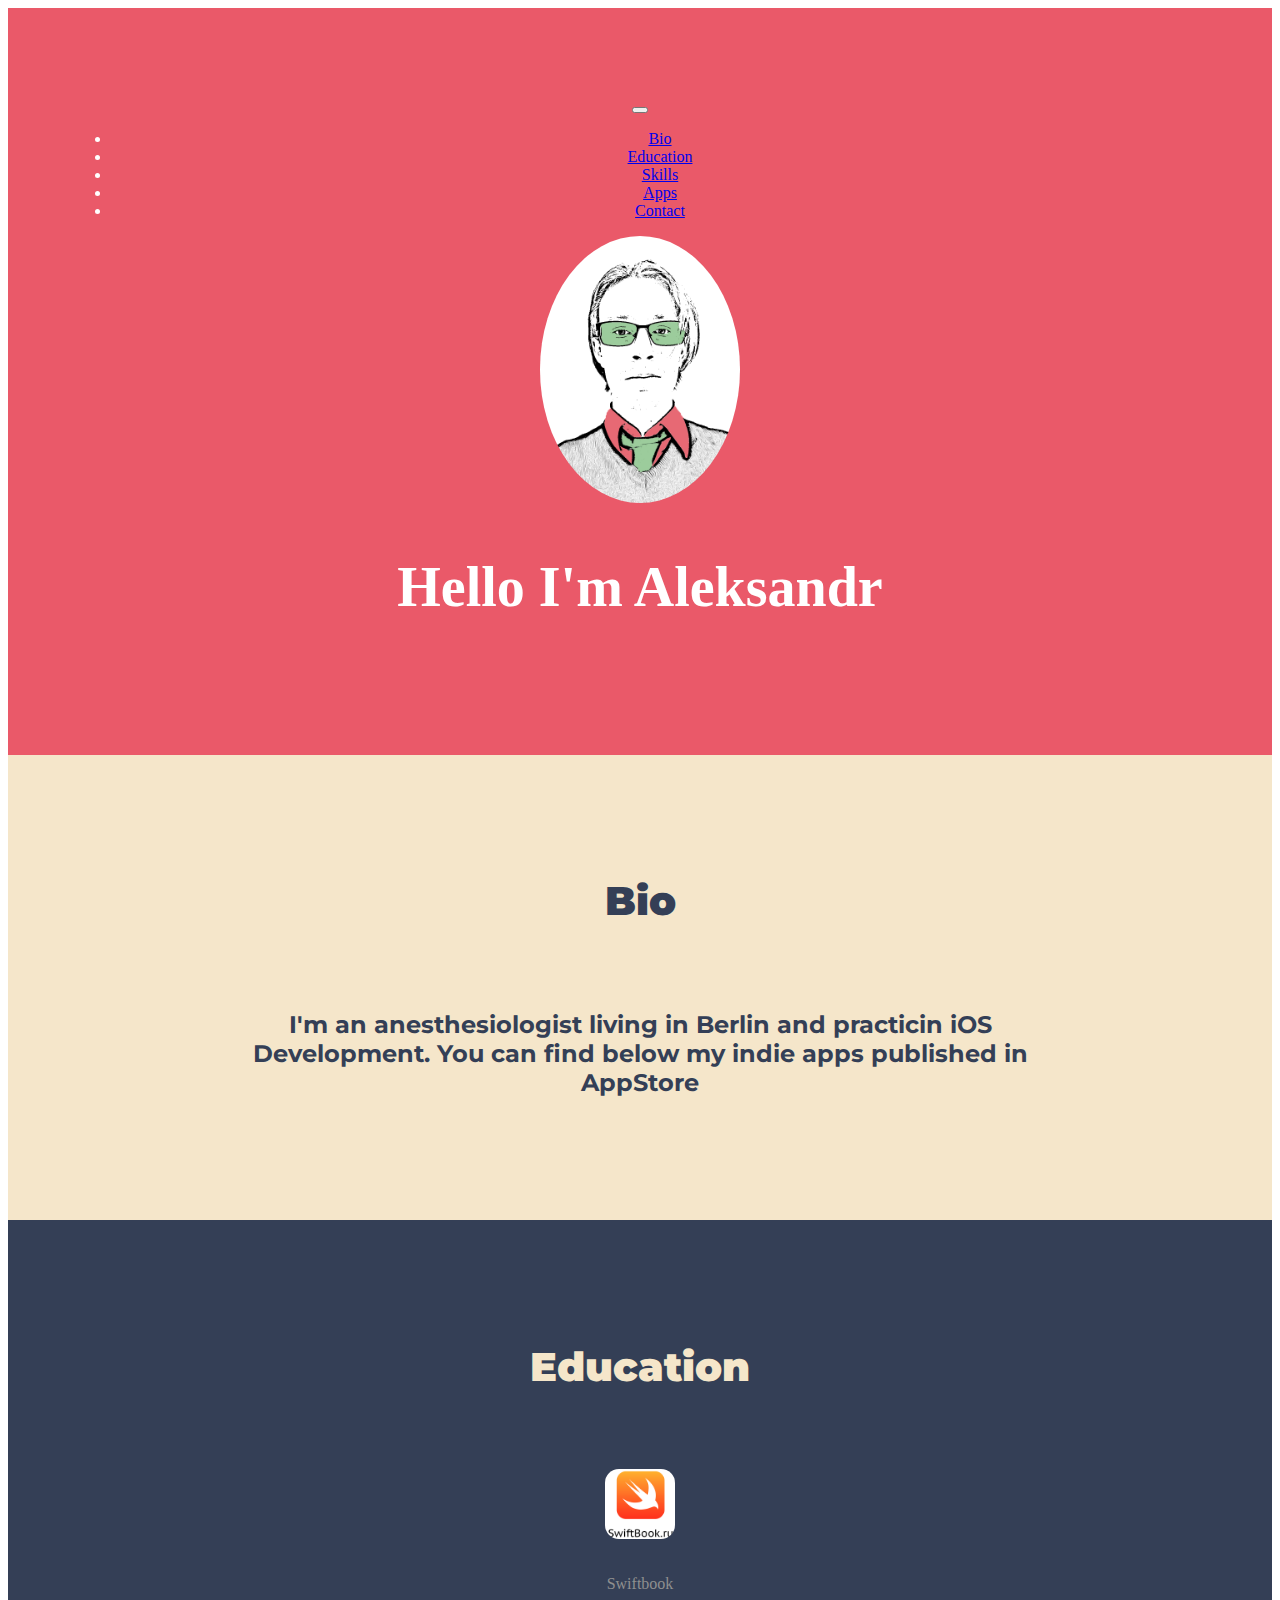
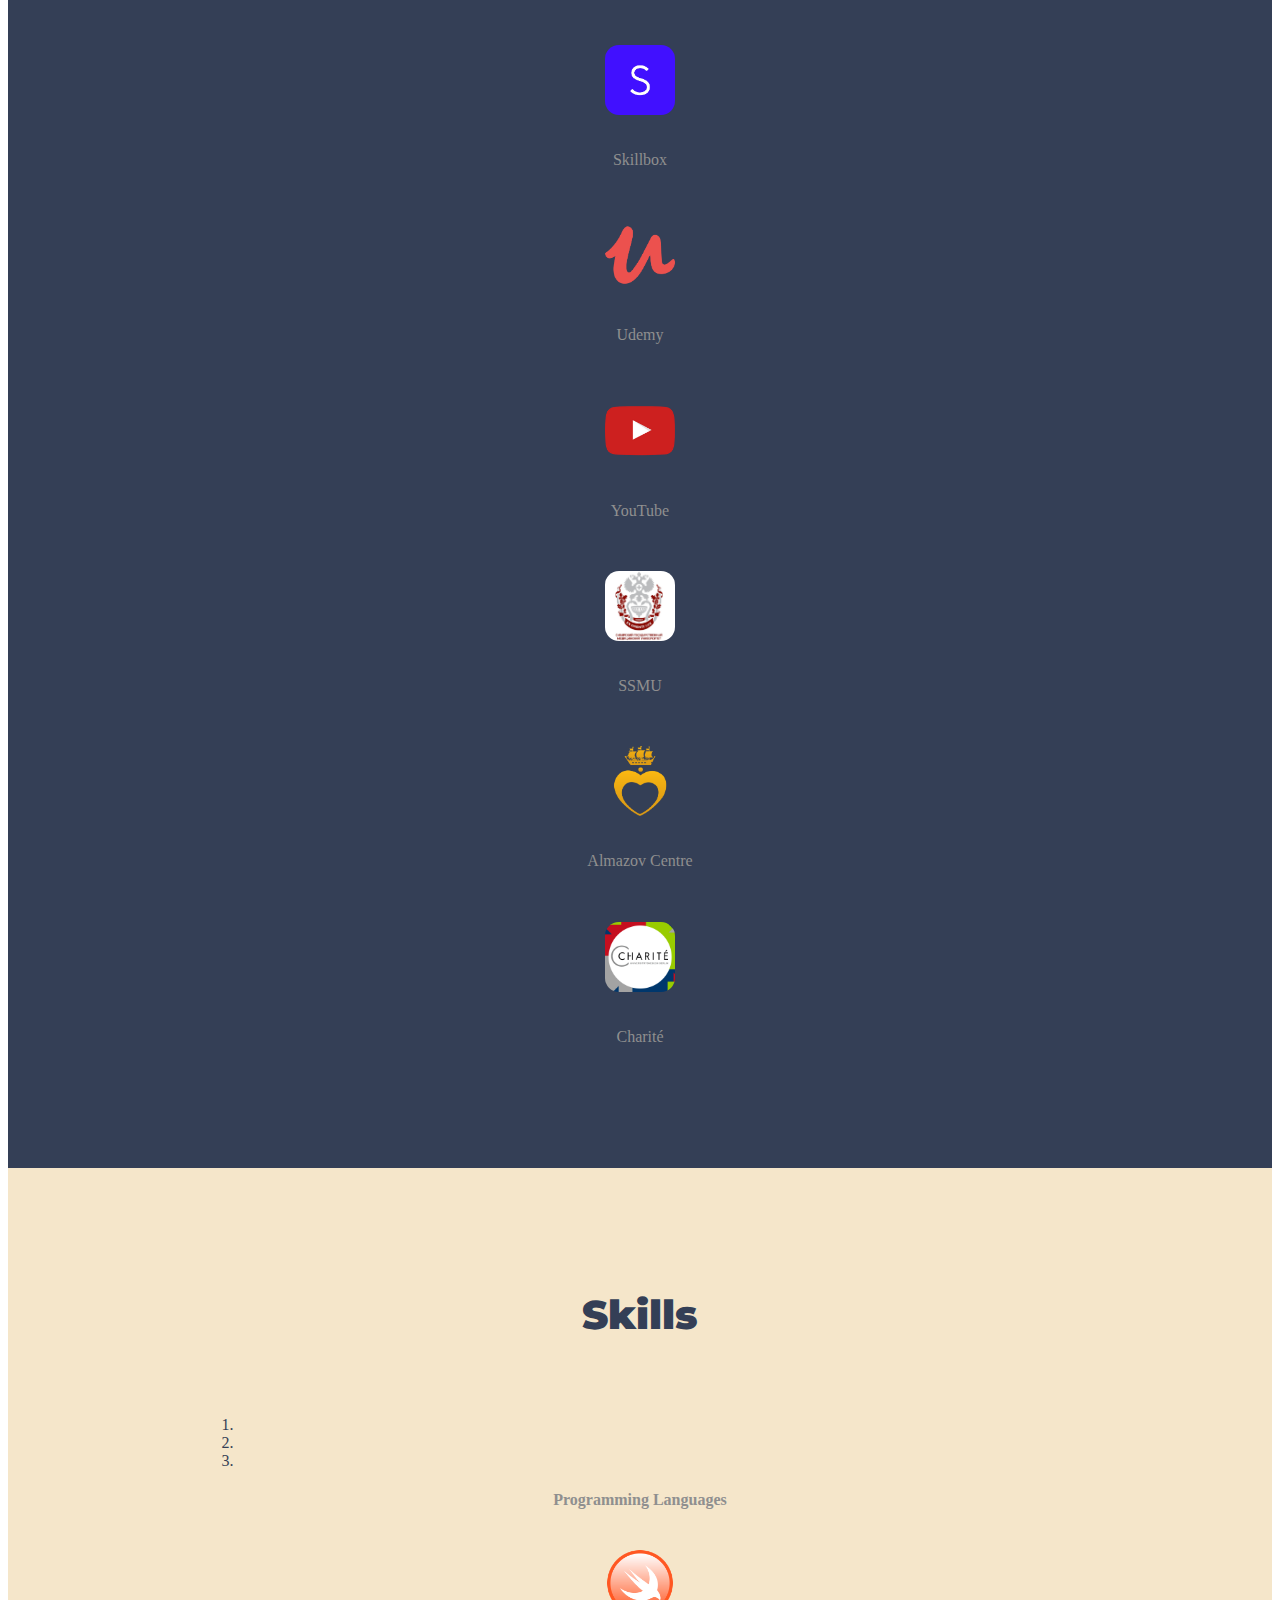
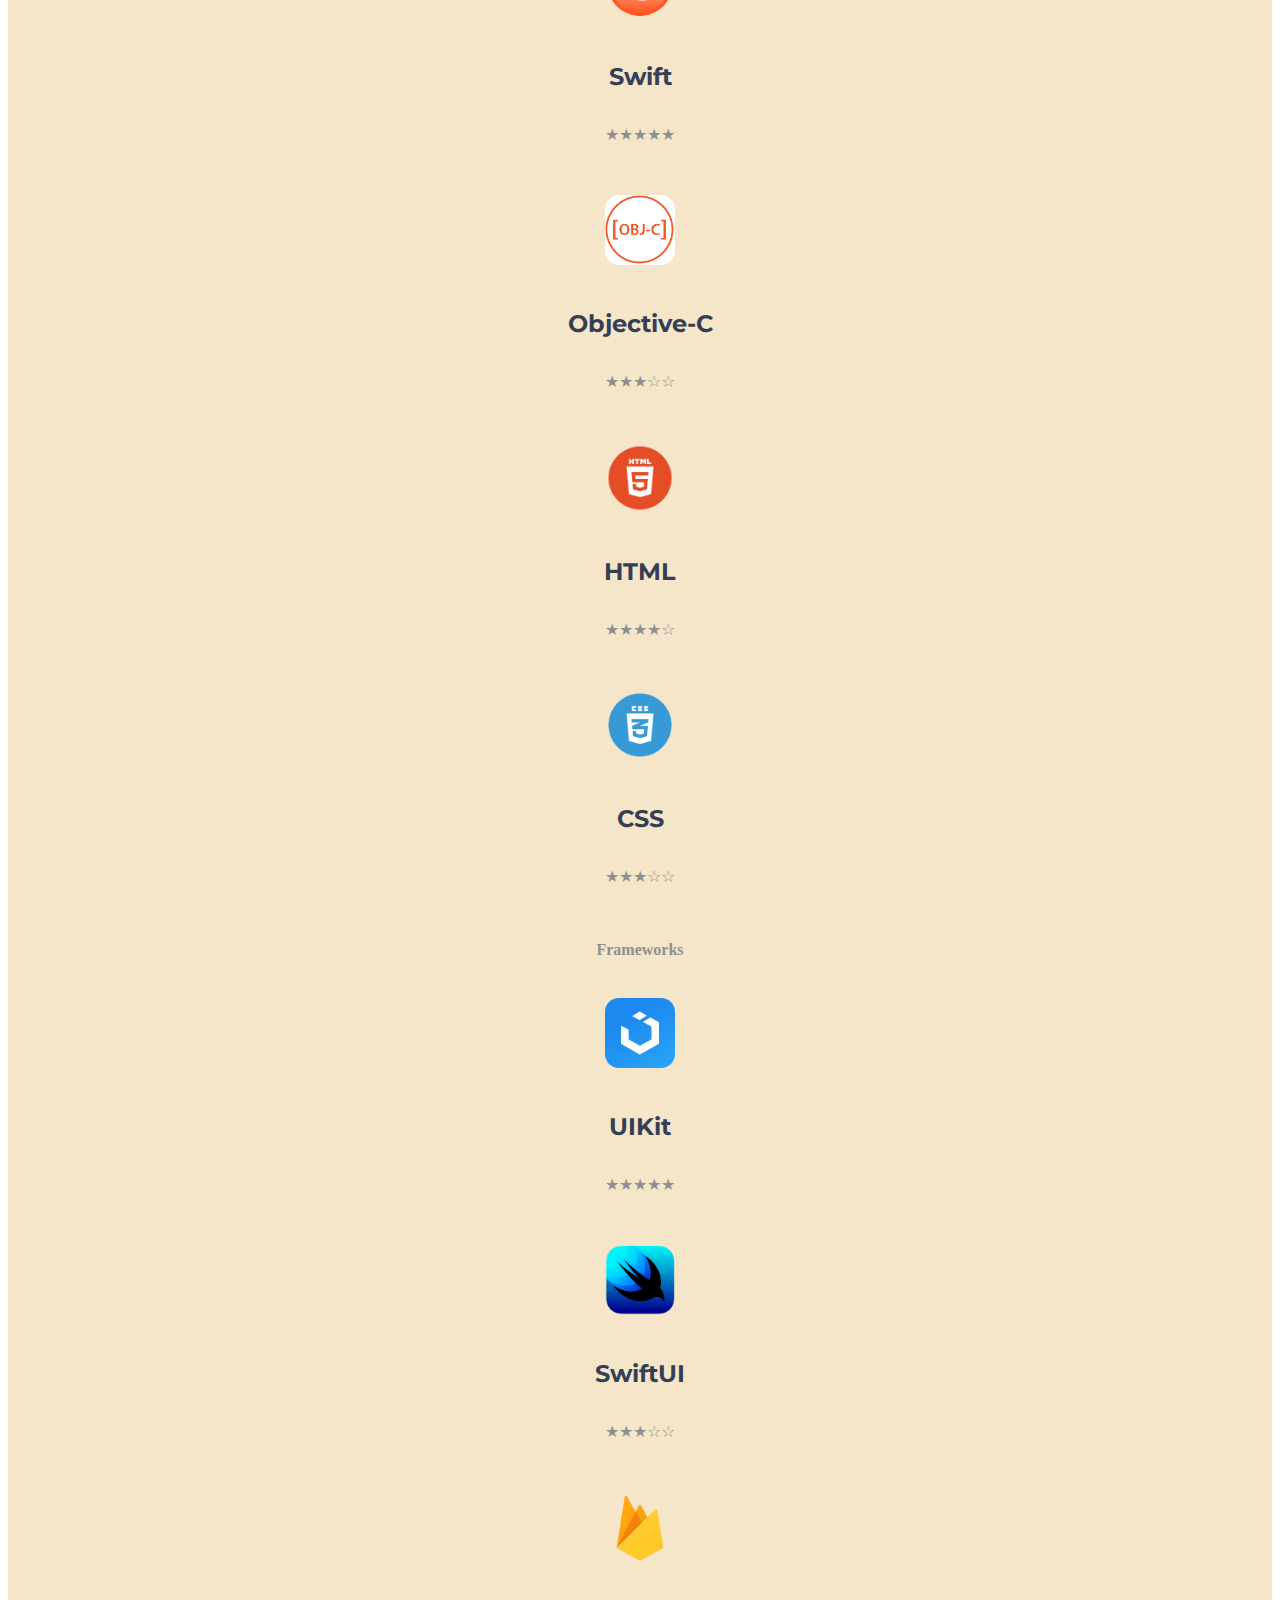
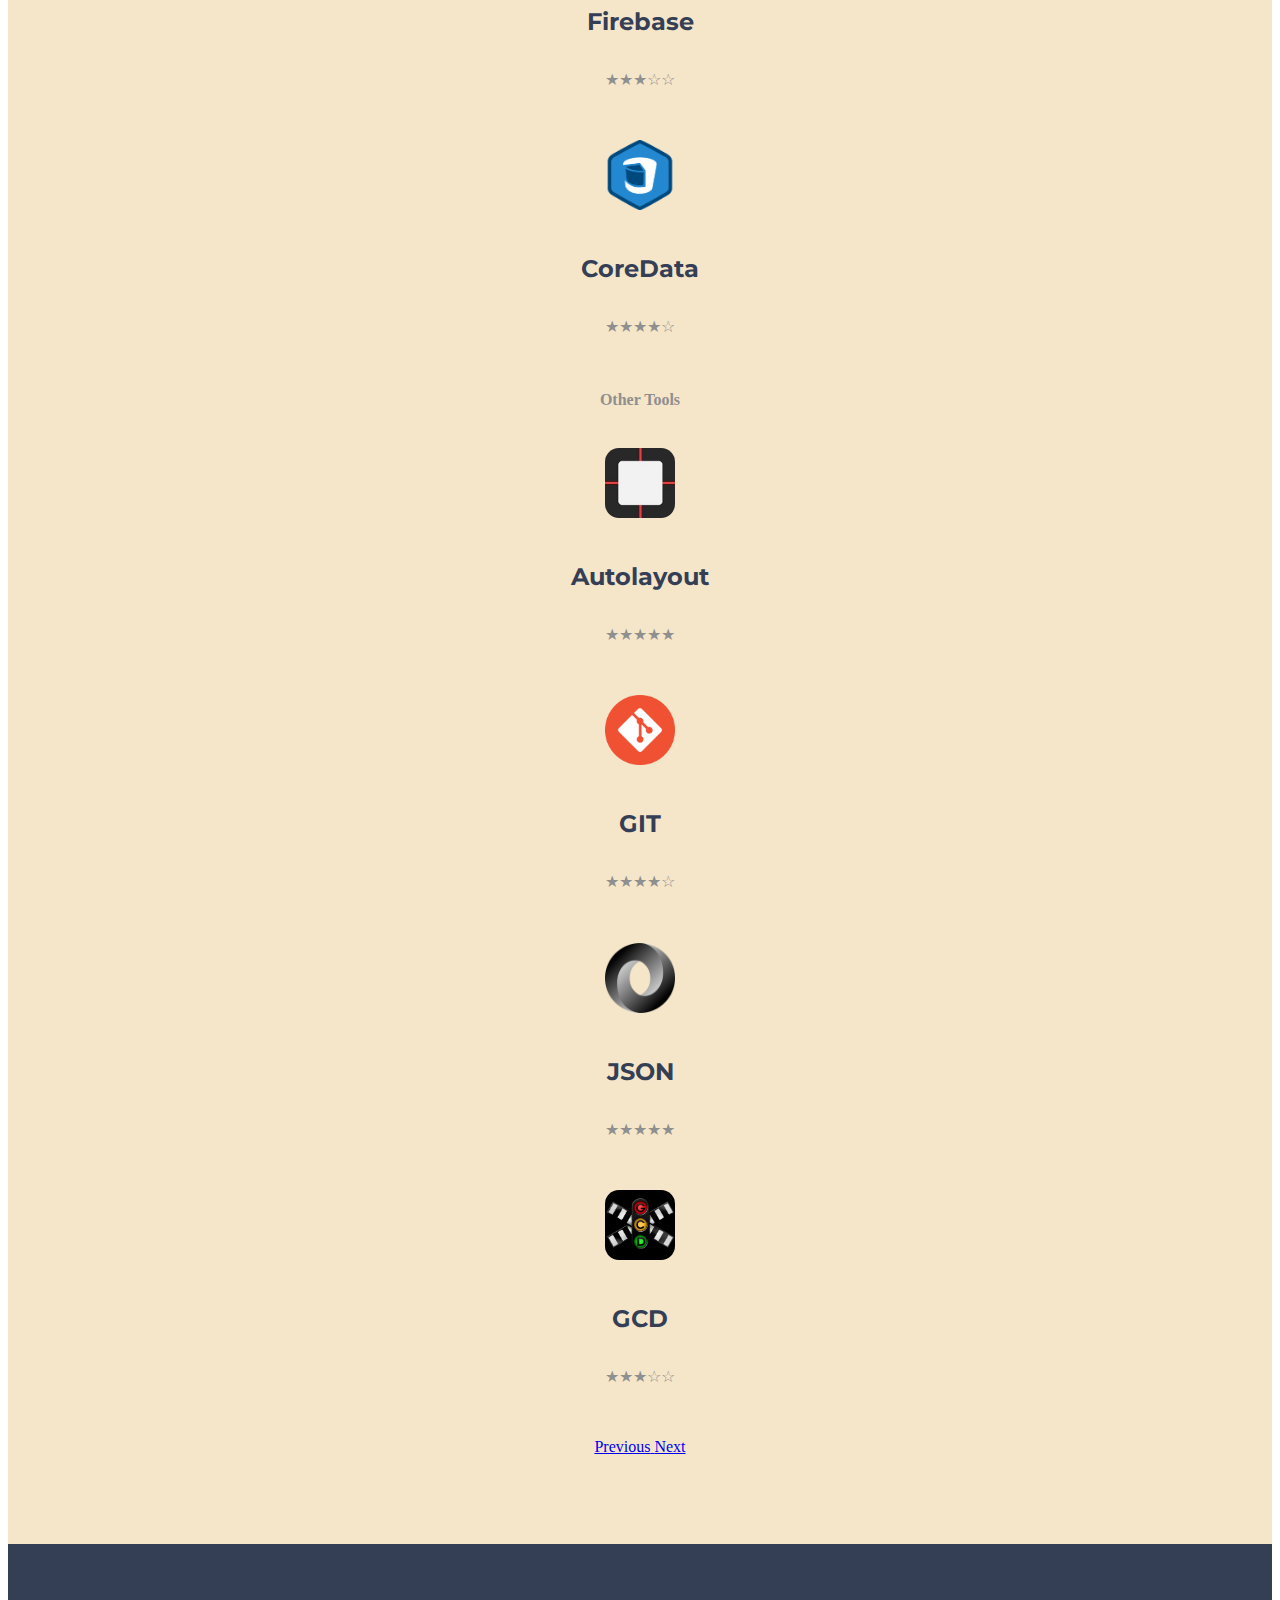
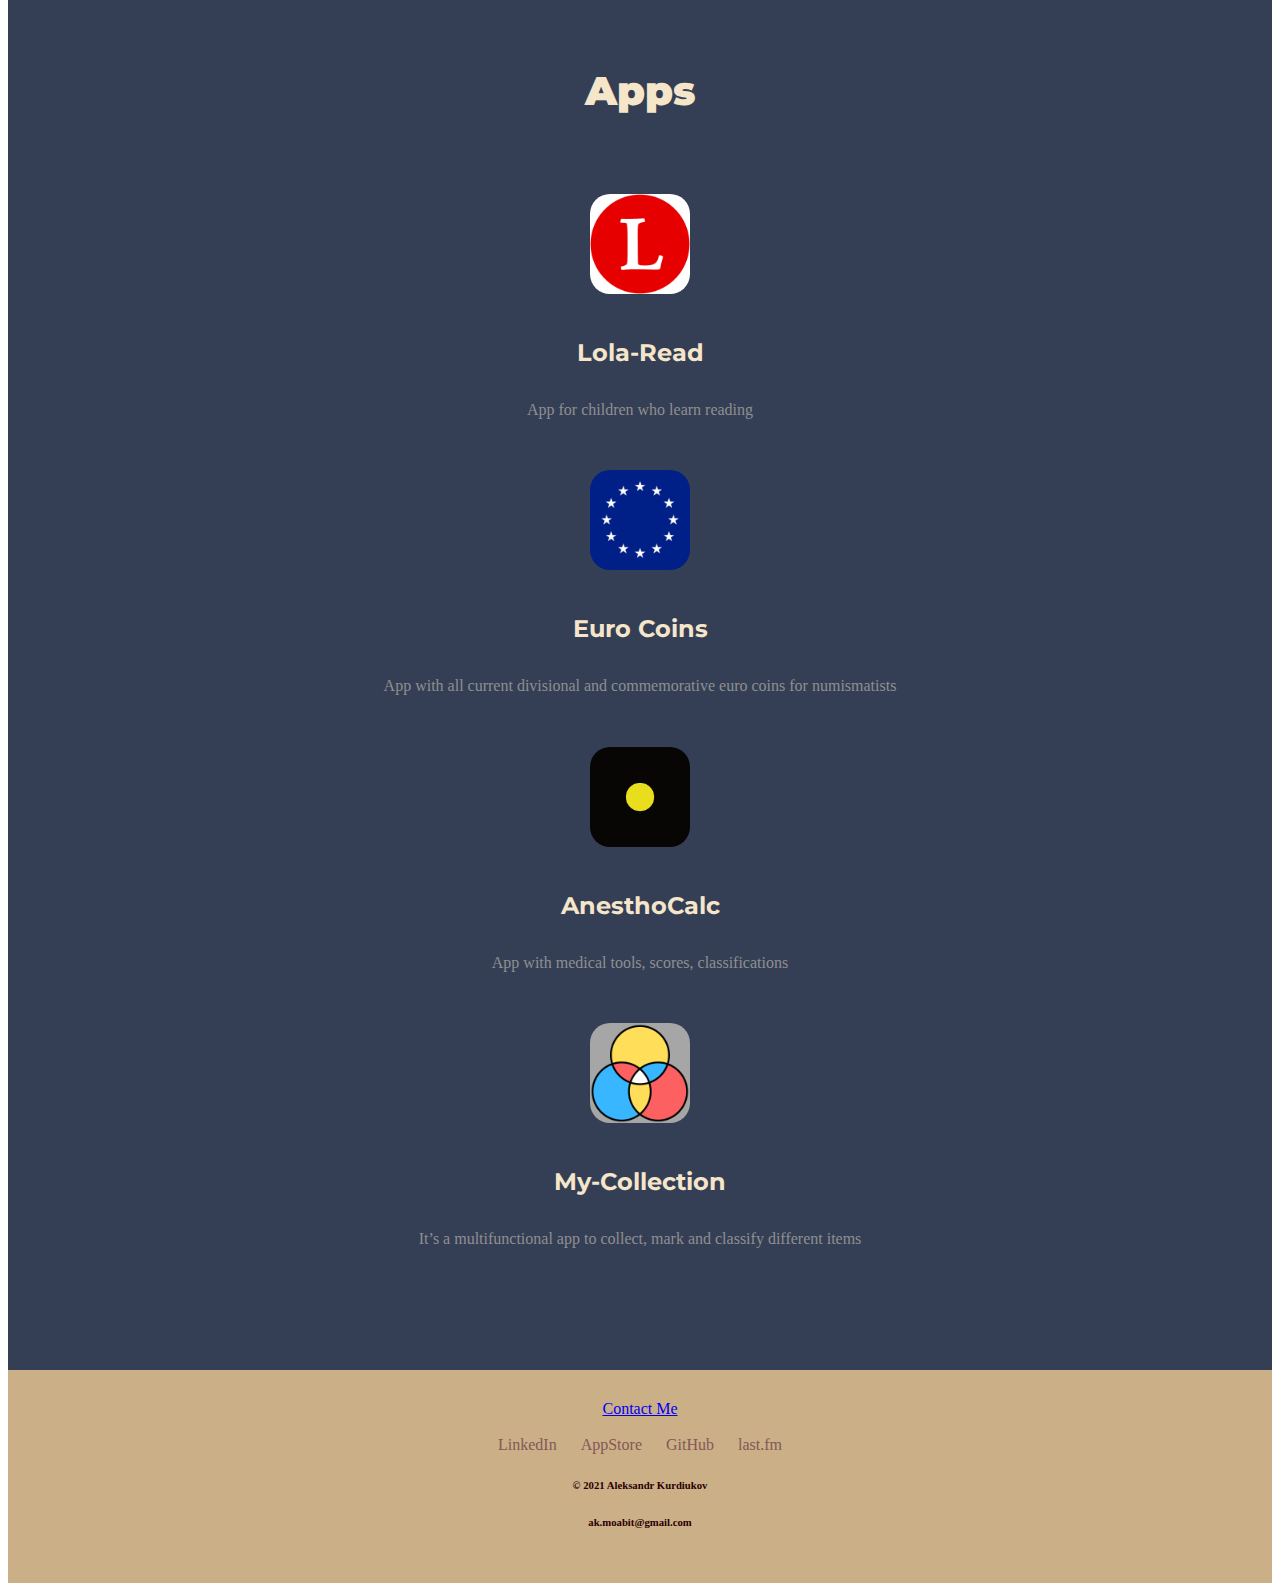
==== index.html @ 4ac53777 "md6" ====
<!DOCTYPE html>
<html lang="en" dir="ltr">

<head>
  <meta charset="utf-8">
  <title>Aleksandr</title>

  <!-- Google Fonts -->
  <link href="https://fonts.googleapis.com/css2?family=Montserrat:wght@400;700;900&family=Ubuntu&display=swap" rel="stylesheet">

  <!-- Bootstrap -->
  <link rel="stylesheet" href="https://cdn.jsdelivr.net/npm/bootstrap@4.5.3/dist/css/bootstrap.min.css" integrity="sha384-TX8t27EcRE3e/ihU7zmQxVncDAy5uIKz4rEkgIXeMed4M0jlfIDPvg6uqKI2xXr2" crossorigin="anonymous">

  <script src="https://code.jquery.com/jquery-3.5.1.slim.min.js" integrity="sha384-DfXdz2htPH0lsSSs5nCTpuj/zy4C+OGpamoFVy38MVBnE+IbbVYUew+OrCXaRkfj" crossorigin="anonymous"></script>
  <script src="https://cdn.jsdelivr.net/npm/popper.js@1.16.1/dist/umd/popper.min.js" integrity="sha384-9/reFTGAW83EW2RDu2S0VKaIzap3H66lZH81PoYlFhbGU+6BZp6G7niu735Sk7lN" crossorigin="anonymous"></script>
  <script src="https://cdn.jsdelivr.net/npm/bootstrap@4.5.3/dist/js/bootstrap.min.js" integrity="sha384-w1Q4orYjBQndcko6MimVbzY0tgp4pWB4lZ7lr30WKz0vr/aWKhXdBNmNb5D92v7s" crossorigin="anonymous"></script>

  <!-- CSS Stylesheets -->
  <link rel="stylesheet" href="css/styles.css">
  <link rel="stylesheet" href="css/stylesApps.css">
  <link rel="stylesheet" href="css/buttons.css">

</head>




<body>


  <!-- Header -->
  <section class="header-section">
    <!-- NavBar -->
    <nav class="navbar navbar-expand-md navbar-dark d-flex justify-content-end">
      <button class="navbar-toggler" type="button" data-toggle="collapse" data-target="#navbarSupportedContent" aria-controls="navbarSupportedContent" aria-expanded="true" aria-label="Toggle navigation">
        <span class="navbar-toggler-icon"></span>
      </button>
      <div class="collapse navbar-collapse" id="navbarSupportedContent">
        <ul class="navbar-nav ml-auto">
          <li class="nav-item">
            <a class="nav-link" href="#bio">Bio</a>
          </li>
          <li class="nav-item">
            <a class="nav-link" href="#education">Education</a>
          </li>
          <li class="nav-item">
            <a class="nav-link" href="#skills">Skills</a>
          </li>
          <li class="nav-item">
            <a class="nav-link" href="#apps">Apps</a>
          </li>
          <li class="nav-item">
            <a class="nav-link" href="#footer">Contact</a>
          </li>
        </ul>
      </div>
    </nav>

    <!-- Photo -->
    <div>
      <img class="circule" width="200" src="images/runo.jpg" />
    </div>
    <h1 class="big-heading">Hello I'm Aleksandr</h1>
  </section>



  <!-- Bio -->
  <section class=light-section id="bio">

    <h2>Bio</h2>
    <br>
    <h3>I'm an anesthesiologist living in Berlin and practicin iOS Development. You can find below my indie apps published in AppStore</h3>

  </section>

  <!-- Education -->
  <section class=dark-section id="education">

    <h2>Education</h2>

    <br>

    <div class="row justify-content-md-center baseline">

      <!-- Swiftbook -->
      <div class="item col-lg-3 col-md-3 col-sm-6 col-xs-6">
        <span>
          <a href="https://swiftbook.ru/">
            <img class="edIcon" width="70" src="images/swiftbook.png">
          </a>
        </span>
        <p class="blass">Swiftbook</p>
      </div>

      <!-- Skillbox -->
      <div class="item col-lg-3 col-md-3 col-sm-6 col-xs-6">
        <span>
          <a href="https://skillbox.ru/">
            <img class="edIcon" width="70" src="images/skillbox.jpg">
          </a>
        </span>
        <p class="blass">Skillbox</p>
      </div>

      <!-- Udemy -->
      <div class="item col-lg-3 col-md-3 col-sm-6 col-xs-6">
        <span>
          <a href="https://www.udemy.com/">
            <img class="edIcon" width="70" src="images/udemy.png">
          </a>
        </span>
        <p class="blass">Udemy</p>
      </div>

      <!-- YouTube -->
      <div class="item col-lg-3 col-md-3 col-sm-6 col-xs-6">
        <span>
          <a href="https://www.youtube.com/">
            <img class="edIcon" width="70" src="images/youtube.png">
          </a>
        </span>
        <p class="blass">YouTube</p>
      </div>

      <!-- SSMU -->
      <div class="item col-lg-3 col-md-3 col-sm-6 col-xs-6">
        <span>
          <a href="https://sibmed.ru/ru/">
            <img class="edIcon" width="70" src="images/ssmu.jpeg">
          </a>
        </span>
        <p class="blass">SSMU</p>
      </div>

      <!-- Almazov -->
      <div class="item col-lg-3 col-md-3 col-sm-6 col-xs-6">
        <span>
          <a href="http://www.almazovcentre.ru/?lang=en">
            <img class="edIcon" width="70" src="images/almazov.png">
          </a>
        </span>
        <p class="blass">Almazov Centre</p>
      </div>

      <!-- Charite -->
      <div class="item col-lg-3 col-md-3 col-sm-6 col-xs-6">
        <span>
          <a href="https://www.charite.de/en/">
            <img class="edIcon" width="70" src="images/charite.png">
          </a>
        </span>
        <p class="blass">Charité</p>
      </div>


    </div>

  </section>




  <!-- Carousel -->
  <section class=light-section id="skills">

    <h2>Skills</h2>
    <br>

    <div id="carouselExampleIndicators" class="carousel slide" interval="false">
      <ol class="carousel-indicators">
        <li data-target="#carouselExampleIndicators" data-slide-to="0" class="active"></li>
        <li data-target="#carouselExampleIndicators" data-slide-to="1"></li>
        <li data-target="#carouselExampleIndicators" data-slide-to="2"></li>
      </ol>
      <div class="carousel-inner">

        <!-- Programming Languages: 1 -->
        <div class="carousel-item active">


          <h4 class="blass">Programming Languages</h4>

          <div class="row justify-content-center baseline">

            <!-- Swift -->
            <div class="item">
              <span> <img class="skillIcon" width="70" src="images/swift.png" /></span>
              <h3>Swift</h3>
              <p class="blass">&#9733;&#9733;&#9733;&#9733;&#9733;</p>
            </div>

            <!-- Objective-C -->
            <div class="item">
              <span><img class="skillIcon" width="70" src="images/objc.png"></span>
              <h3>Objective-C</h3>
              <p class="blass">&#9733;&#9733;&#9733;&#9734;&#9734;</p>
            </div>

            <!-- HTML -->
            <div class="item">
              <span><img class="skillIcon" width="70" src="images/html.png"></span>
              <h3>HTML</h3>
              <p class="blass">&#9733;&#9733;&#9733;&#9733;&#9734;</p>
            </div>

            <!-- CSS -->
            <div class="item">
              <span><img class="skillIcon" width="70" src="images/css.png"></span>
              <h3>CSS</h3>
              <p class="blass">&#9733;&#9733;&#9733;&#9734;&#9734;</p>
            </div>
          </div>
        </div>




        <!-- Frameworks: 2 -->
        <div class="carousel-item">
          <h4 class="blass">Frameworks</h4>
          <div class="row justify-content-center baseline">

            <!-- UIKit -->
            <div class="item">
              <span><img class="skillIcon" width="70" src="images/uikit.jpg" /></span>
              <h3>UIKit</h3>
              <p class="blass">&#9733;&#9733;&#9733;&#9733;&#9733;</p>
            </div>

            <!-- SwiftUI-->
            <div class="item">
              <span><img class="skillIcon" width="70" src="images/swiftui.png"></span>
              <h3>SwiftUI</h3>
              <p class="blass">&#9733;&#9733;&#9733;&#9734;&#9734;</p>
            </div>

            <!-- Firebase -->
            <div class="item">
              <span><img class="skillIcon" width="70" src="images/firebase.png"></span>
              <h3>Firebase</h3>
              <p class="blass">&#9733;&#9733;&#9733;&#9734;&#9734;</p>
            </div>

            <!-- CoreData -->
            <div class="item">
              <span><img class="skillIcon" width="70" src="images/coredata.png"></span>
              <h3>CoreData</h3>
              <p class="blass">&#9733;&#9733;&#9733;&#9733;&#9734;</p>
            </div>

          </div>
        </div>

        <!-- Other Tools: 3 -->

        <div class="carousel-item">

          <h4 class="blass">Other Tools</h4>

          <div class="row justify-content-center baseline">

            <!-- Autolayout -->
            <div class="item">
              <span><img class="skillIcon" width="70" src="images/autolayout.png" /></span>
              <h3>Autolayout</h3>
              <p class="blass">&#9733;&#9733;&#9733;&#9733;&#9733;</p>
            </div>

            <!-- GIT-->
            <div class="item">
              <span><img class="skillIcon" width="70" src="images/git.png"></span>
              <h3>GIT</h3>
              <p class="blass">&#9733;&#9733;&#9733;&#9733;&#9734;</p>
            </div>

            <!-- JSON -->
            <div class="item">
              <span><img class="skillIcon" width="70" src="images/json.png"></span>
              <h3>JSON</h3>
              <p class="blass">&#9733;&#9733;&#9733;&#9733;&#9733;</p>
            </div>

            <!-- GCD -->
            <div class="item">
              <span><img class="skillIcon" width="70" src="images/gcd.png"></span>
              <h3>GCD</h3>
              <p class="blass">&#9733;&#9733;&#9733;&#9734;&#9734;</p>
            </div>

          </div>
        </div>
      </div>
      <br>
      <a class="carousel-control-prev" href="#carouselExampleIndicators" role="button" data-slide="prev">
        <span class="carousel-control-prev-icon" aria-hidden="true"></span>
        <span class="sr-only">Previous</span>
      </a>
      <a class="carousel-control-next" href="#carouselExampleIndicators" role="button" data-slide="next">
        <span class="carousel-control-next-icon" aria-hidden="true"></span>
        <span class="sr-only">Next</span>
      </a>
    </div>
  </section>




  <!-- Apps -->


  <section class=dark-section id="apps">

    <h2>Apps</h2>
    <br>
    <div class="row justify-content-center baseline">

      <!-- Lola -->
      <div class="item col-lg-3 col-md-6">
        <span>
          <a href="lola.html">
            <img class="appIcon" width="100" src="images/lola.png" />
          </a>
        </span>

        <h3>Lola-Read</h3>
        <p class="blass">App for children who learn reading</p>
      </div>


      <!-- EuroCoins -->
      <div class="item col-lg-3 col-md-6">
        <span>
          <a href="euroCoins.html">
            <img class="appIcon" width="100" src="images/euroCoins.png">
          </a>
        </span>

        <h3>Euro Coins</h3>
        <p class="blass">App with all current divisional and commemorative euro coins for numismatists</p>
      </div>

      <!-- AnesthoCalc -->
      <div class="item col-lg-3 col-md-6">
        <span>
          <a href="anesthoCalc.html">
            <img class="appIcon" width="100" src="images/anestoCalc.png">
          </a>
        </span>
        <h3>AnesthoCalc</h3>
        <p class="blass">App with medical tools, scores, classifications</p>
      </div>

      <!-- My Collection -->
      <div class="item col-lg-3 col-md-6">
        <span>
          <a href="myCollection.html">
            <img class="appIcon" width="100" src="images/myCollection.png">
          </a>
        </span>

        <h3>My-Collection</h3>
        <p class="blass">It’s a multifunctional app to collect, mark and classify different items</p>
      </div>


    </div>

  </section>

</body>



<!-- Footer -->
<div class="bottom-container" id="footer">
  <div class="contact-me">
    <a href="mailto:ak.moabit@gmail.com?body= Send from portfolio web site" <button type="button" class="btn btn-outline-dark">Contact Me</button>
    </a>
  </div>
  <br>
  <a class="footer-link" href="https://www.linkedin.com/in/kurdiukov/">LinkedIn</a>
  <a class="footer-link" href="https://apps.apple.com/us/developer/aleksandr-kurdiukov/id1481477444">AppStore</a>
  <a class="footer-link" href="https://github.com/zizlak">GitHub</a>
  <a class="footer-link" href="https://www.last.fm/user/Africa-Unite">last.fm</a>


  <p class="sub-2020">
  <h6>© 2021 Aleksandr Kurdiukov</h5>
    <h6>ak.moabit@gmail.com</h5>
  </p>

</div>


</html>
---- css/styles.css ----
/* Titles */
.big-heading {
  font-size: 3.5rem;
  line-height: 1.5;
}

h2 {
  font-size: 2.5rem;
  font-family: 'Montserrat', sans-serif;
  font-weight: 900;
  padding-bottom: 10px;
  /* line-height: 2; */
}

h3 {
  font-size: 1.5rem;
  font-family: 'Montserrat', sans-serif;
  font-weight: bold;
  padding-bottom: 10px;
  /* line-height: 2; */
}


.blass {
  color: #8f8f8f
}


.sub-2021 {
  color: #290001;
  font-size: 0.75rem;
}

.footer-link {

    color: #835858;
    font-family: 'Merriweather', serif;
    margin: 20px 10px;
    text-decoration: none;

}


/* SECTIONS */
.header-section {
  background-color: #ea5969;
  color: white;
  padding: 7% 5%;
  text-align: center;
}

.light-section {
  background-color: #f5e6ca;
  color: #343f56;
  padding: 7% 15%;
  text-align: center;
}

.dark-section {
  background-color: #343f56;
  color: #f5e6ca;
  padding: 7% 15%;
  text-align: center;
}

.contact-me {
  text-align: center;
  width: 40%;
  margin: auto;
}

.bottom-container {
background-color: #CBAF87;
padding: 30px;
color: #290001;
margin: auto;
text-align: center;
font-family: verdana, sans-serif;
  /* font-family: 'Syne Mono', monospace; */
font-family: 'Merriweather', serif;


}


/* Image */
.circule {
  border-radius: 50%;
}

.appIcon {
  width: 100;
  border-radius: 20%;
  margin-bottom: 1rem;
}

.appIcon:hover {
  /* box-shadow: -2px 0, 0 2px, 2px 0, 0 -2px; */
  box-shadow:0 0 10px white;
}

.skillIcon {
  border-radius: 20%;
  margin-bottom: 1rem;
}


.edIcon {
  border-radius: 20%;
  margin-bottom: 1rem;
}

.edIcon:hover {
  box-shadow:0 0 10px white;
}

/* Items */
.item {
  padding: 2%;

}
.baseline {
  align-items: stretch;
}



.red {
  color: red;
}
---- css/stylesApps.css ----
/* Image */
.bigIcon {
  border-radius: 10%;
}

.screenshoot {
    border-radius: 10%;
    margin-bottom: 3rem;
}

.left {
  text-align: left;
  background-color: #f5e6ca;
}

.center {
  text-align: center;
  background-color: #f5e6ca;
}
---- css/buttons.css ----
/* .btn-outline-dark {
  color: red
}

.btn-outline-dark:hover {
  color: blue
} */
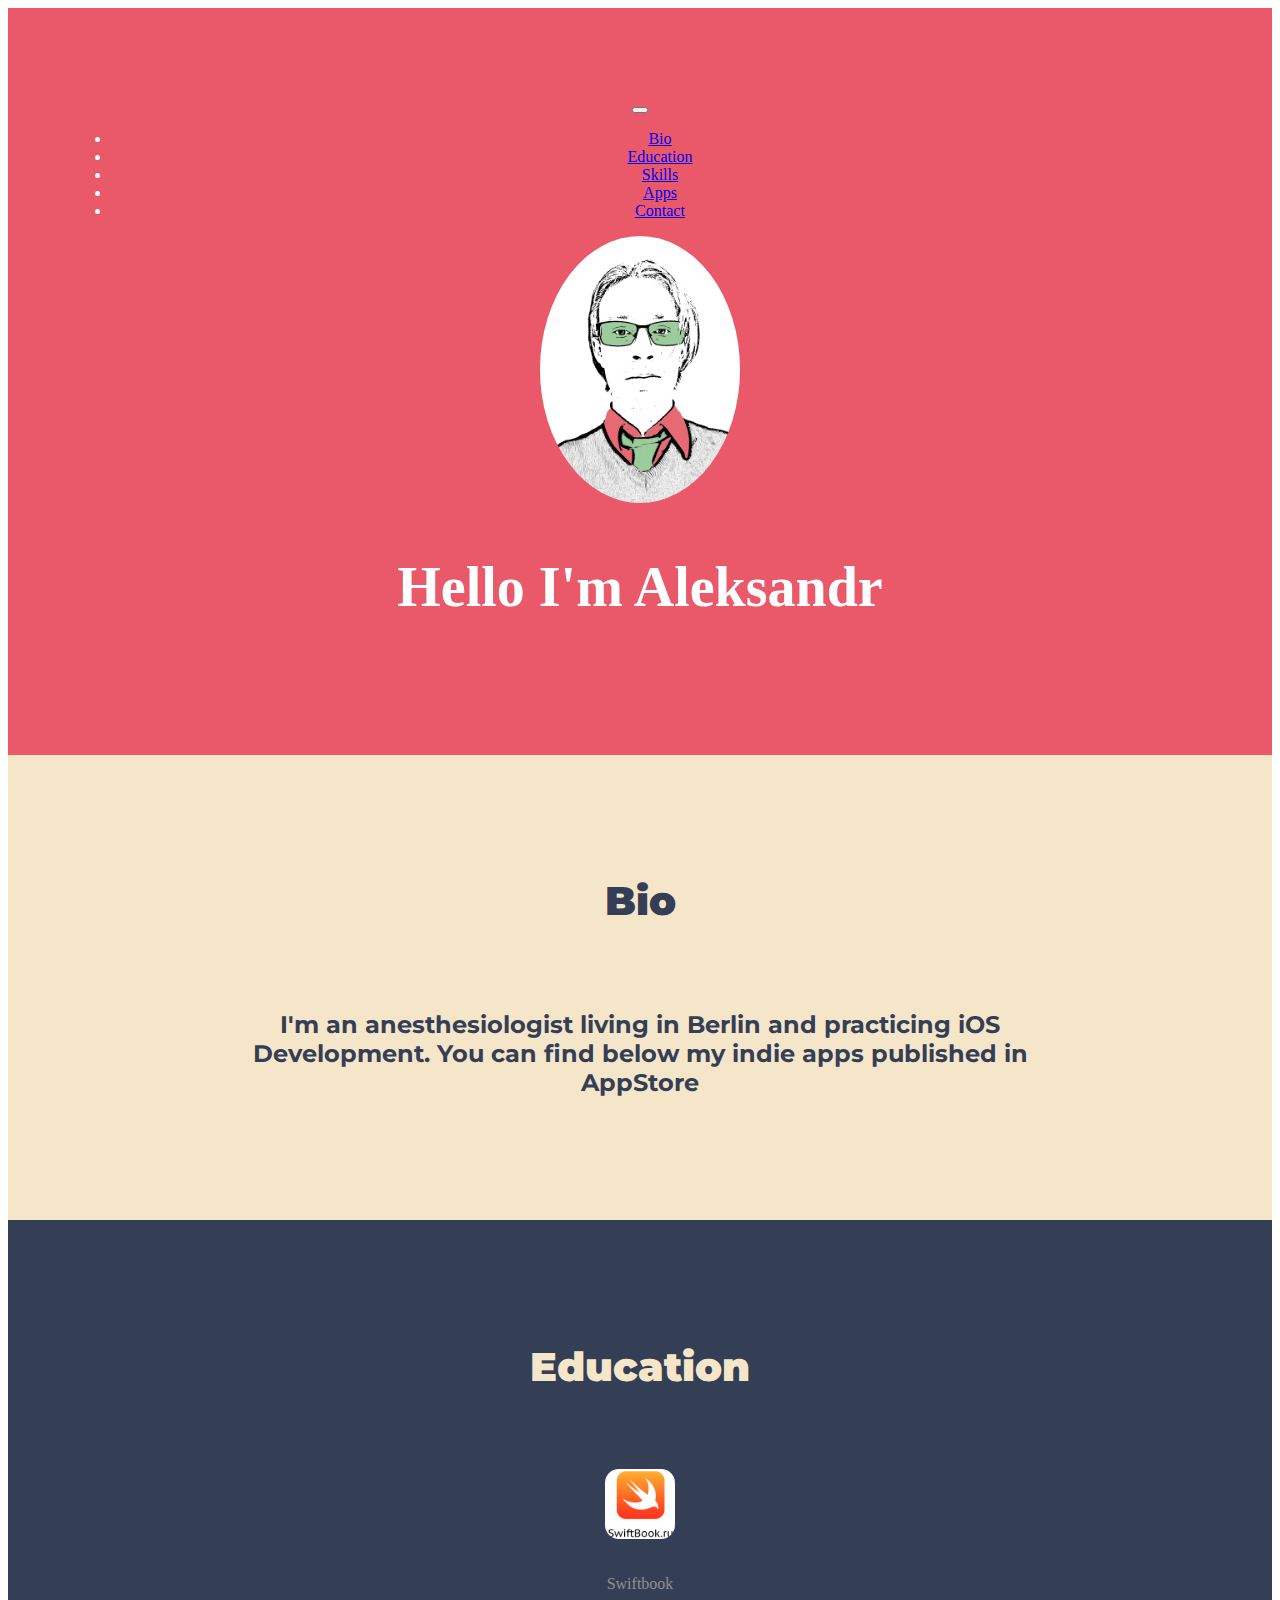
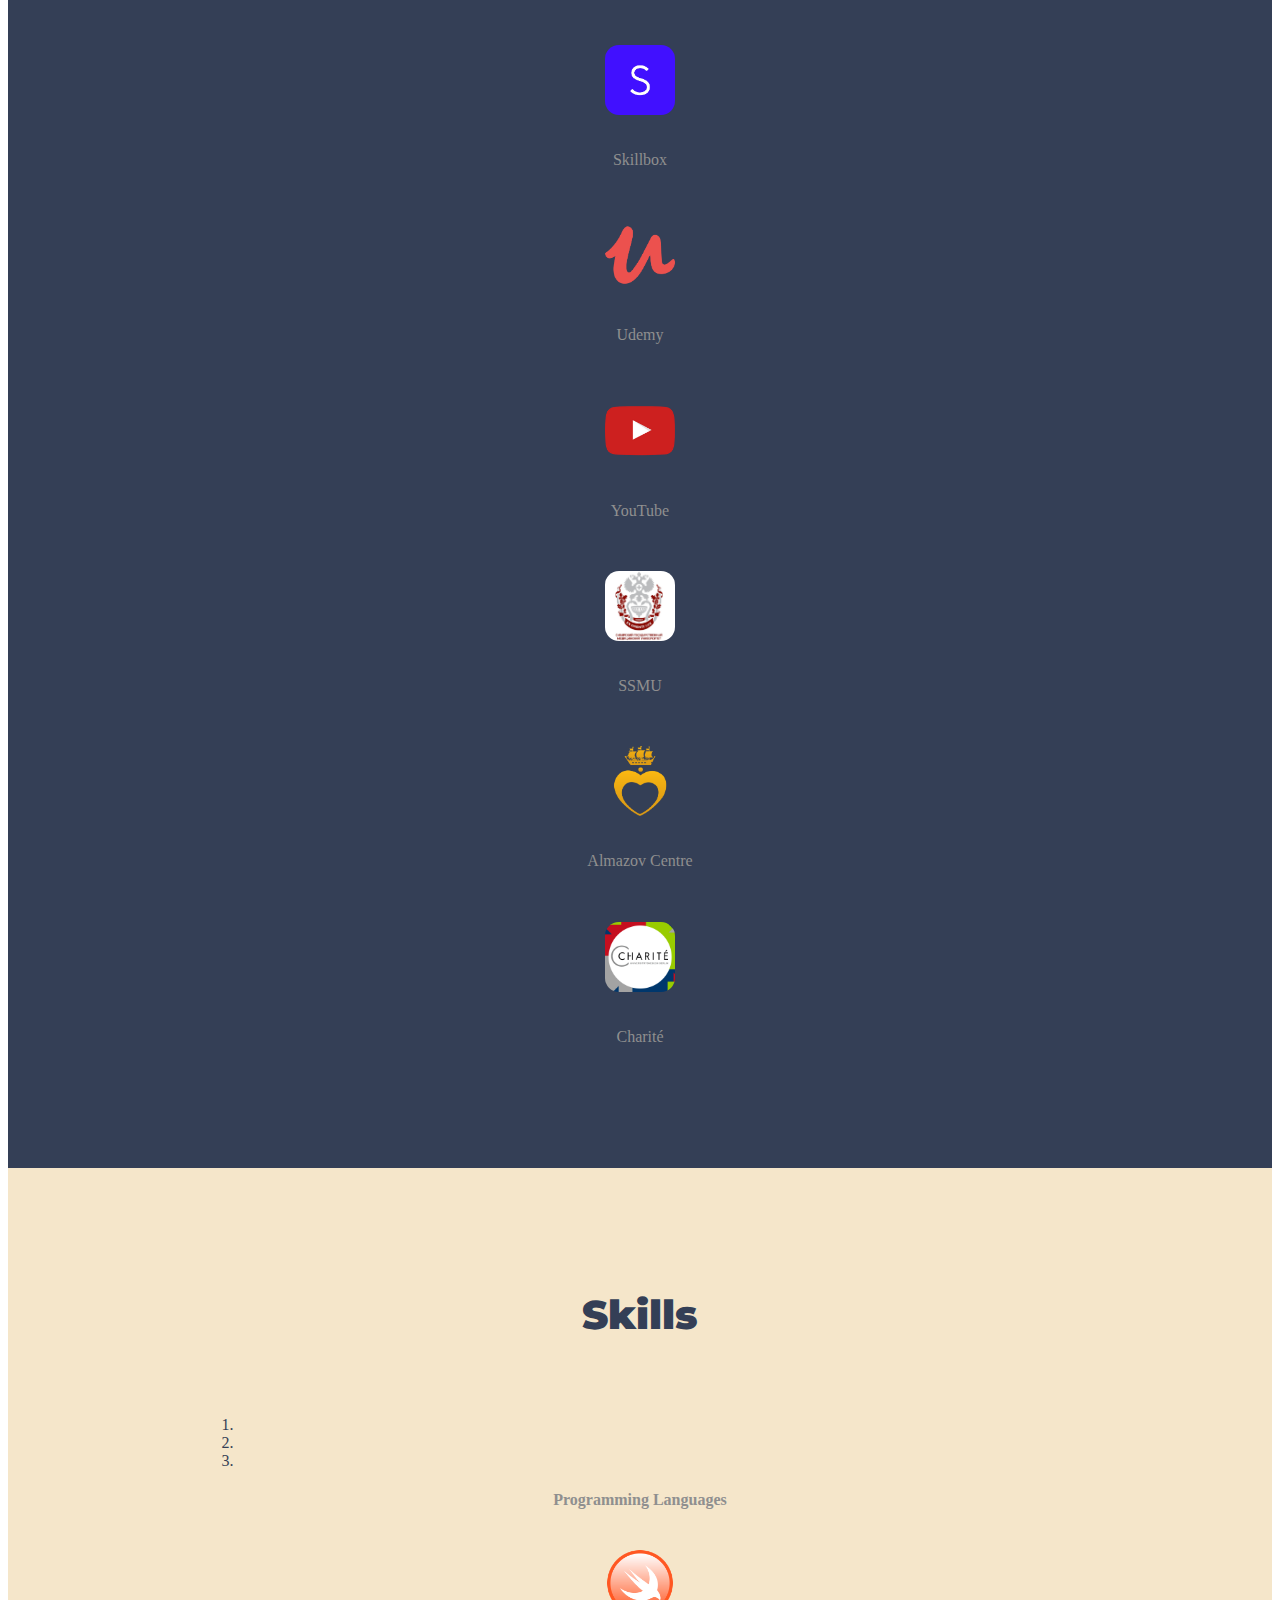
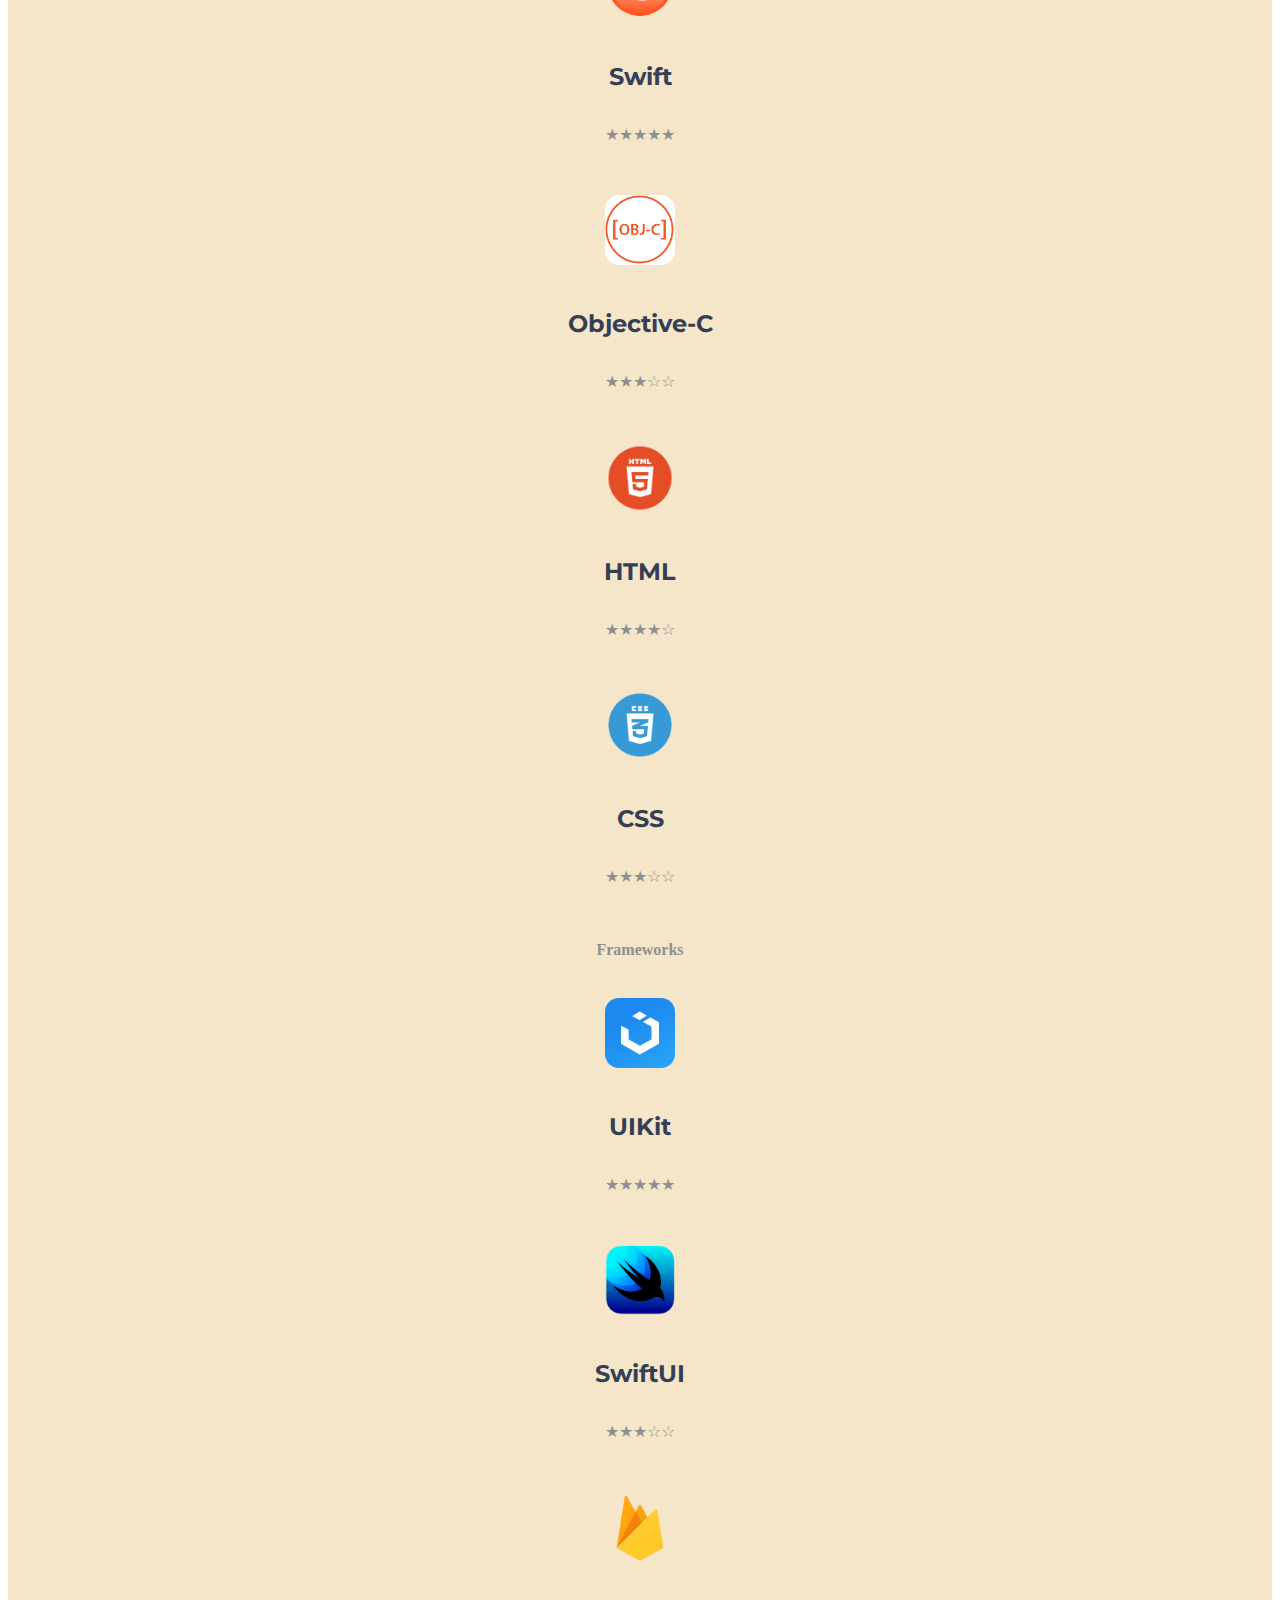
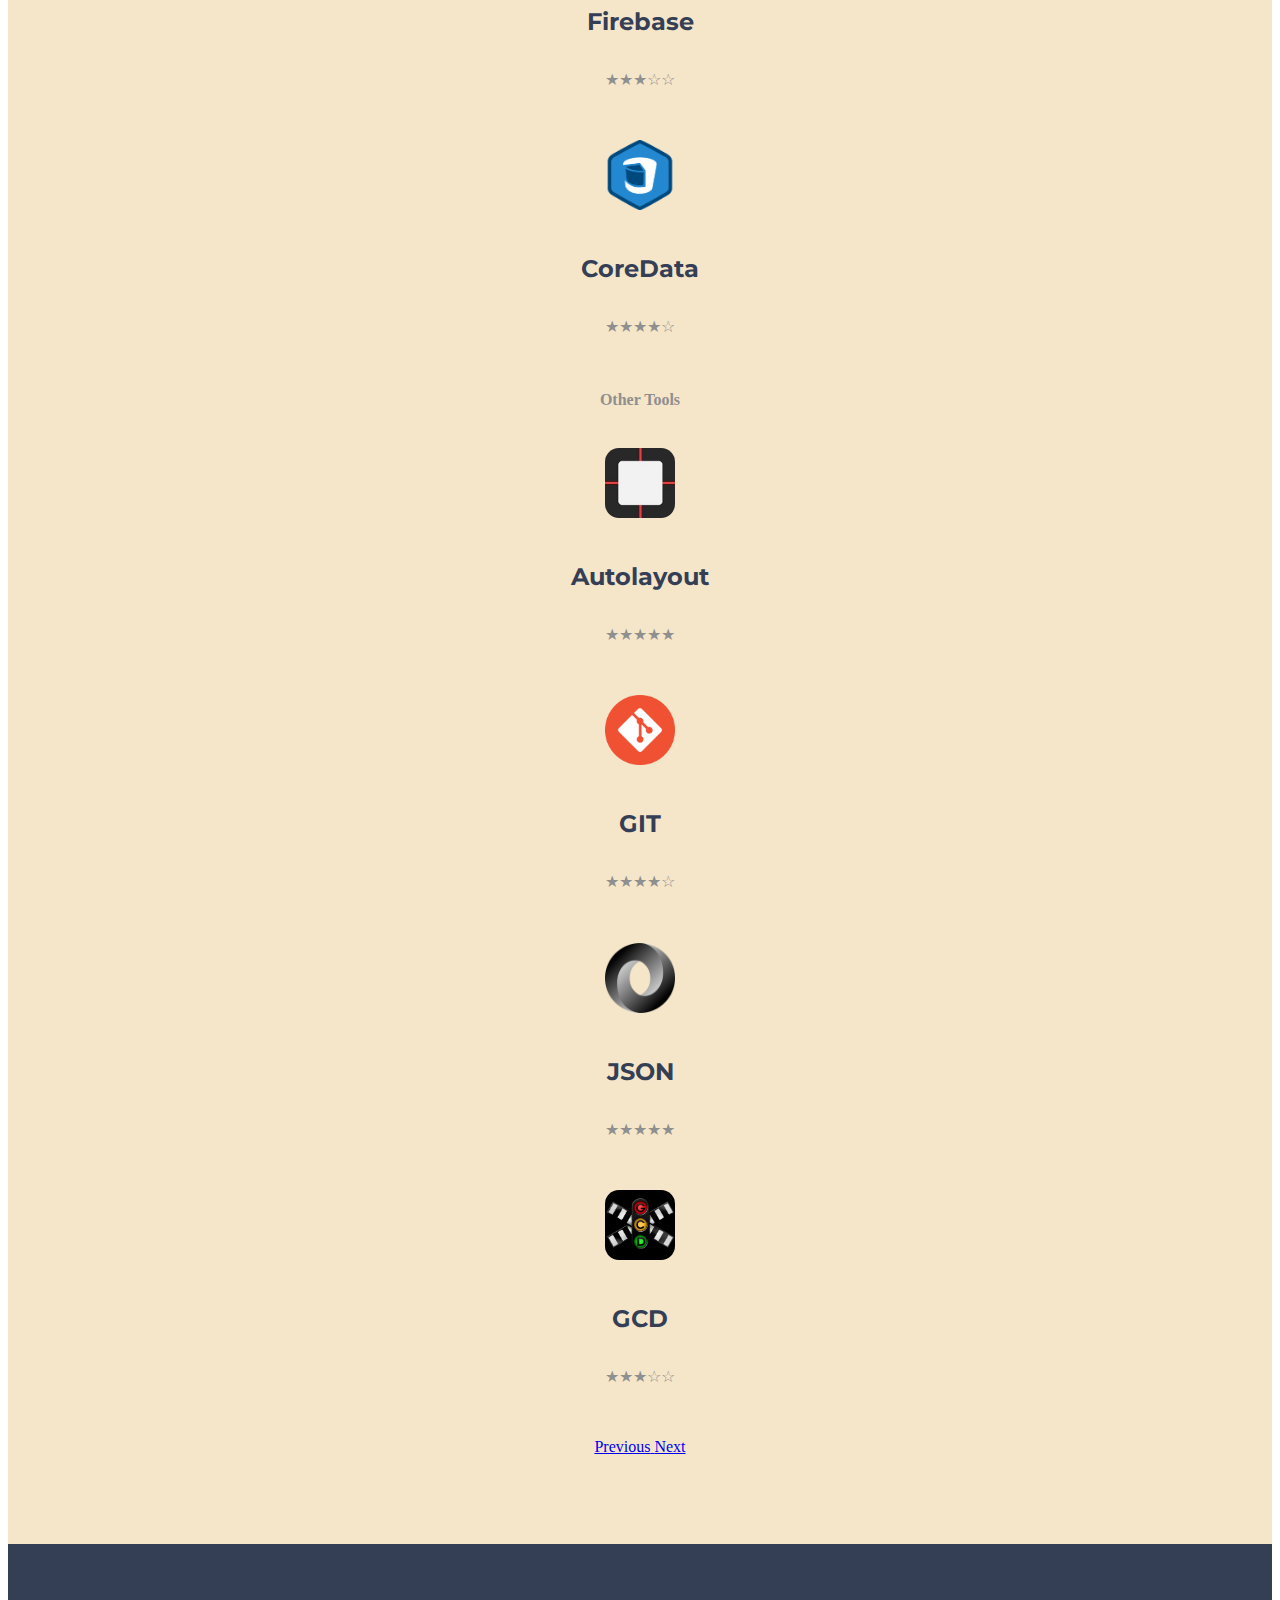
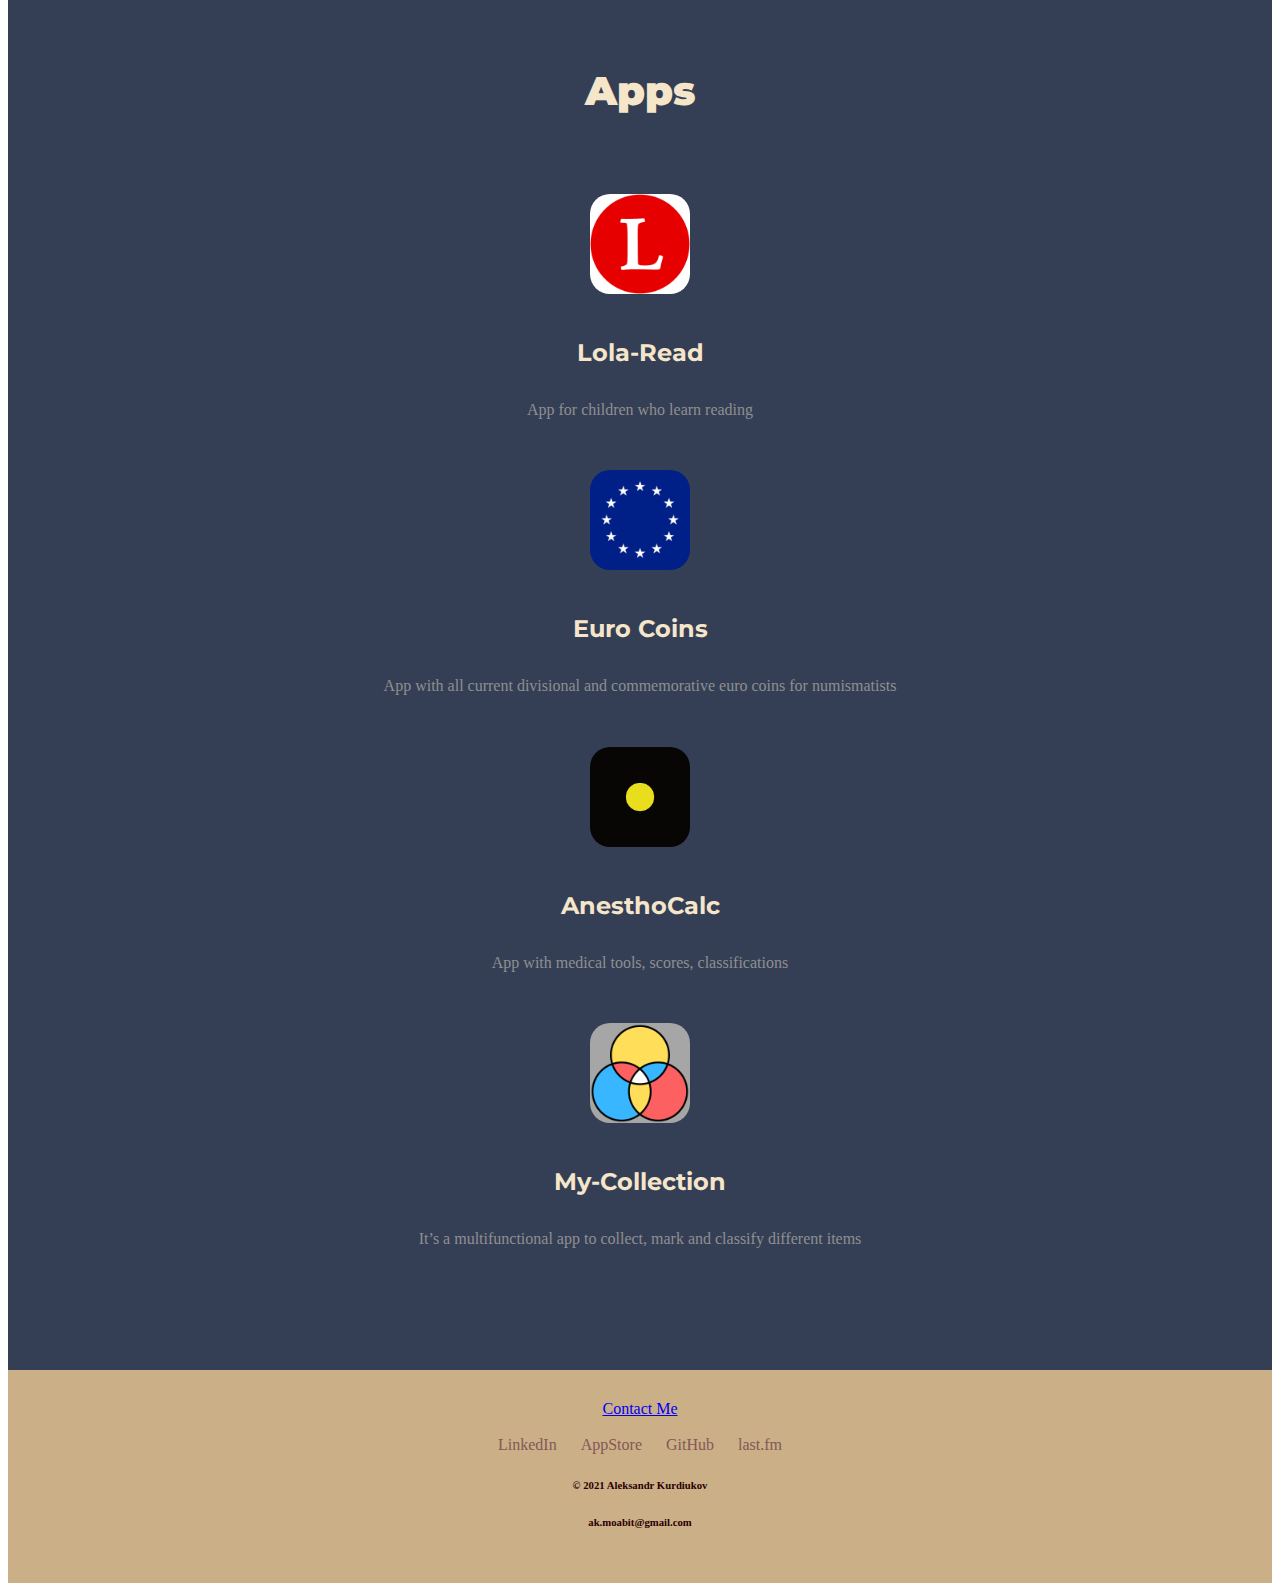
==== commit 9baa593a: "practicing" ====
--- a/index.html
+++ b/index.html
@@ -70,7 +70,7 @@
 
     <h2>Bio</h2>
     <br>
-    <h3>I'm an anesthesiologist living in Berlin and practicin iOS Development. You can find below my indie apps published in AppStore</h3>
+    <h3>I'm an anesthesiologist living in Berlin and practicing iOS Development. You can find below my indie apps published in AppStore</h3>
 
   </section>
 
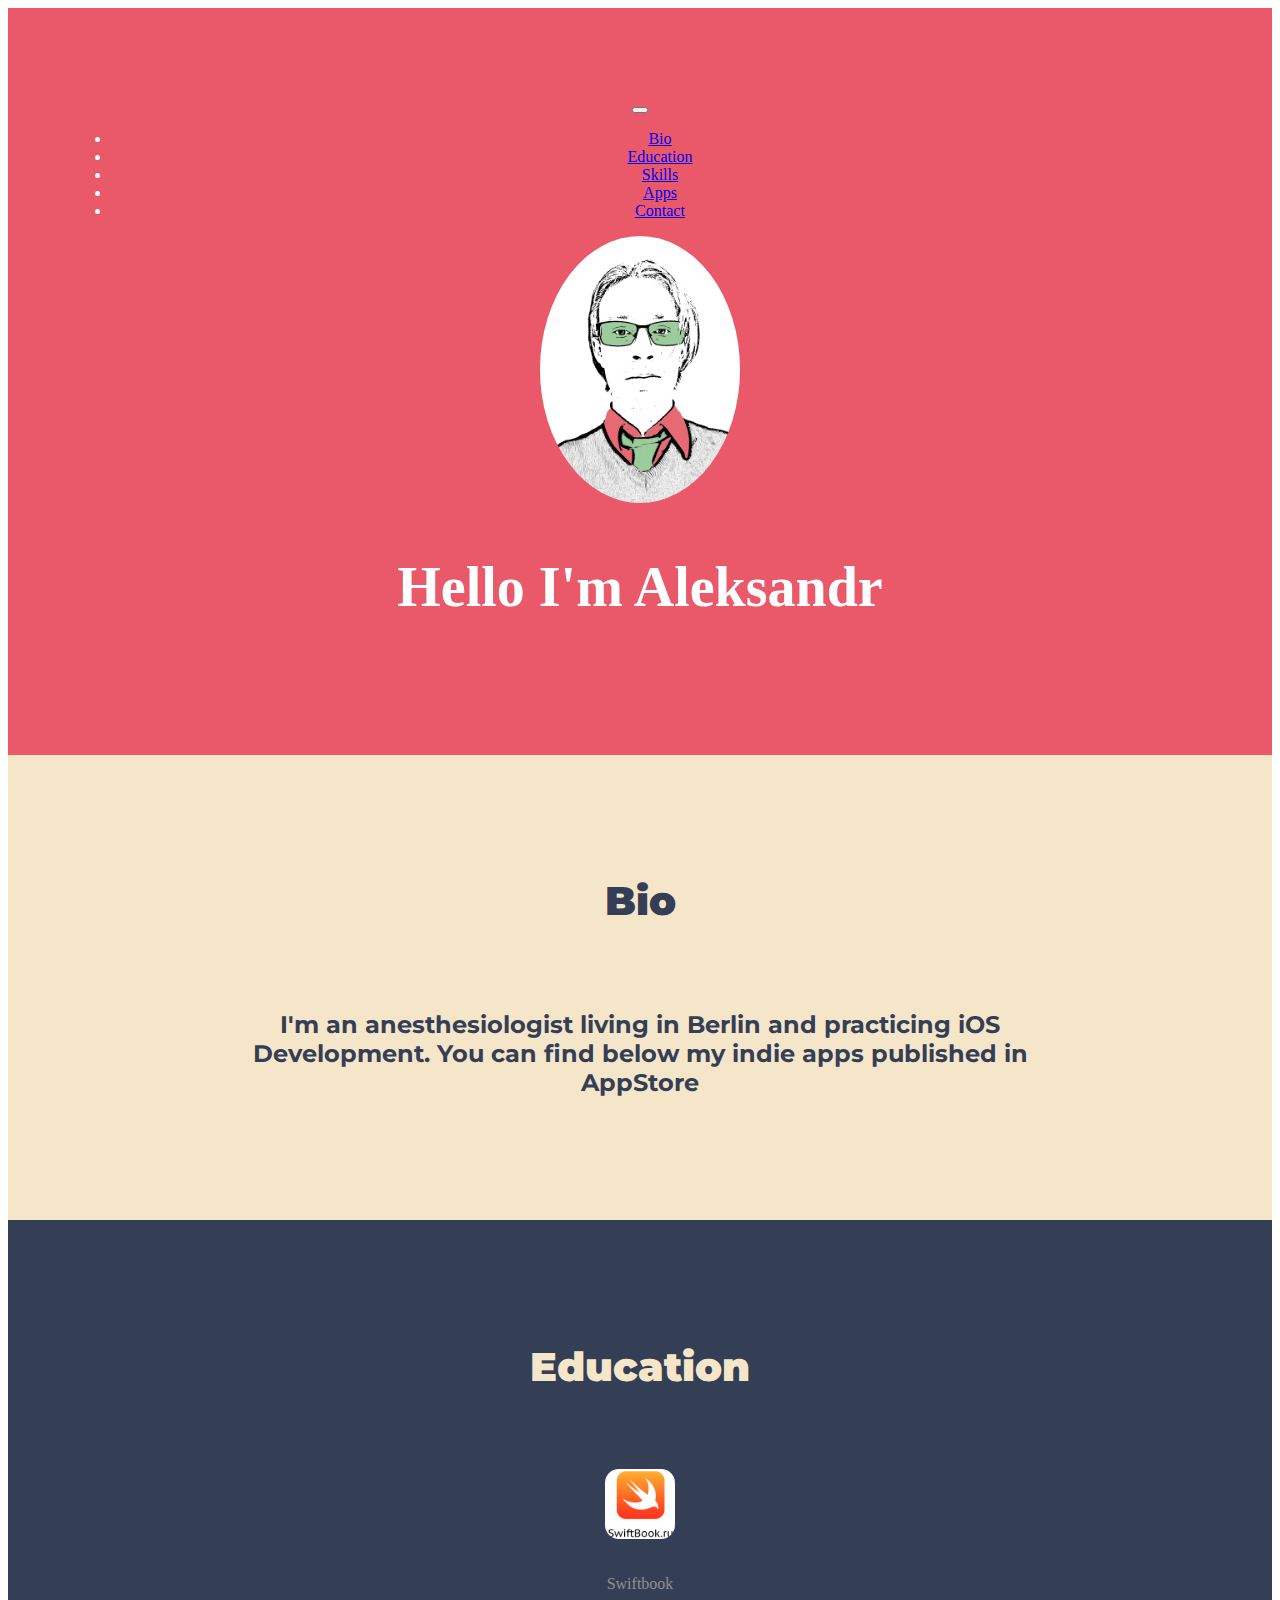
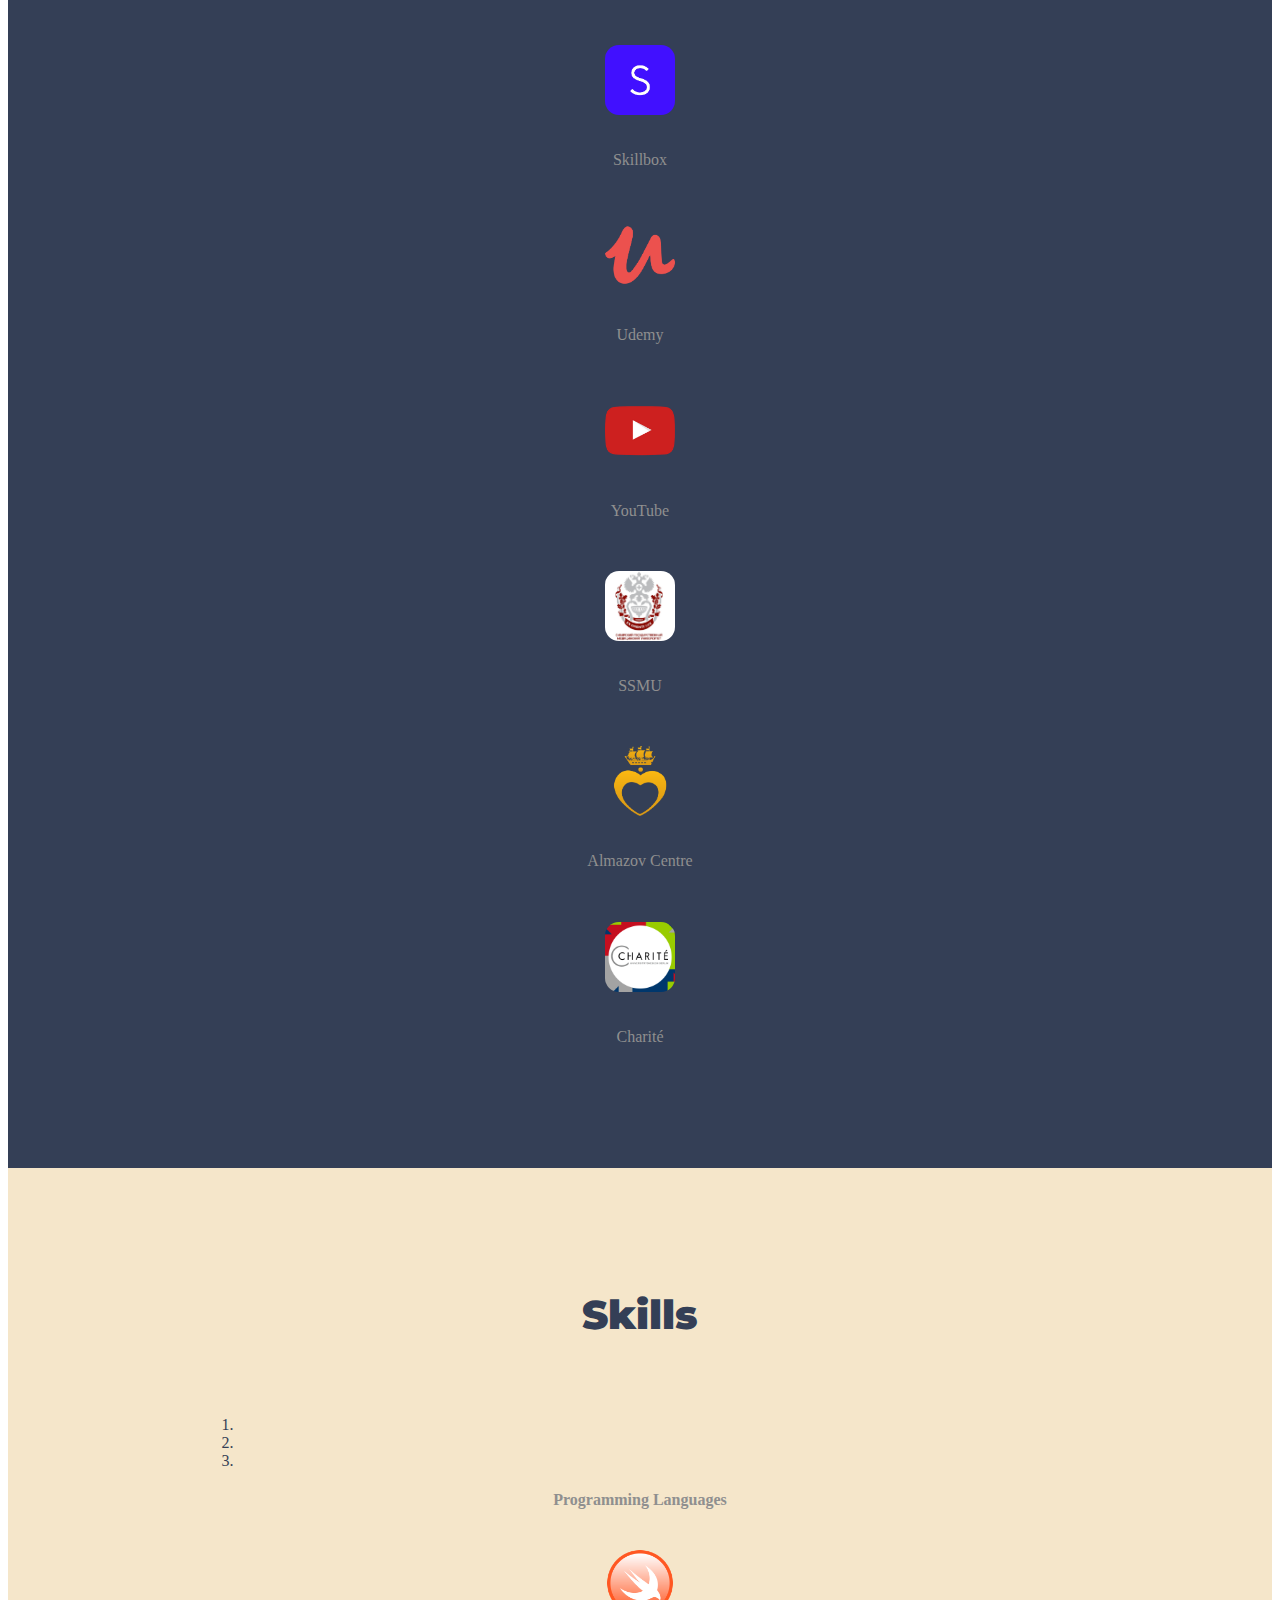
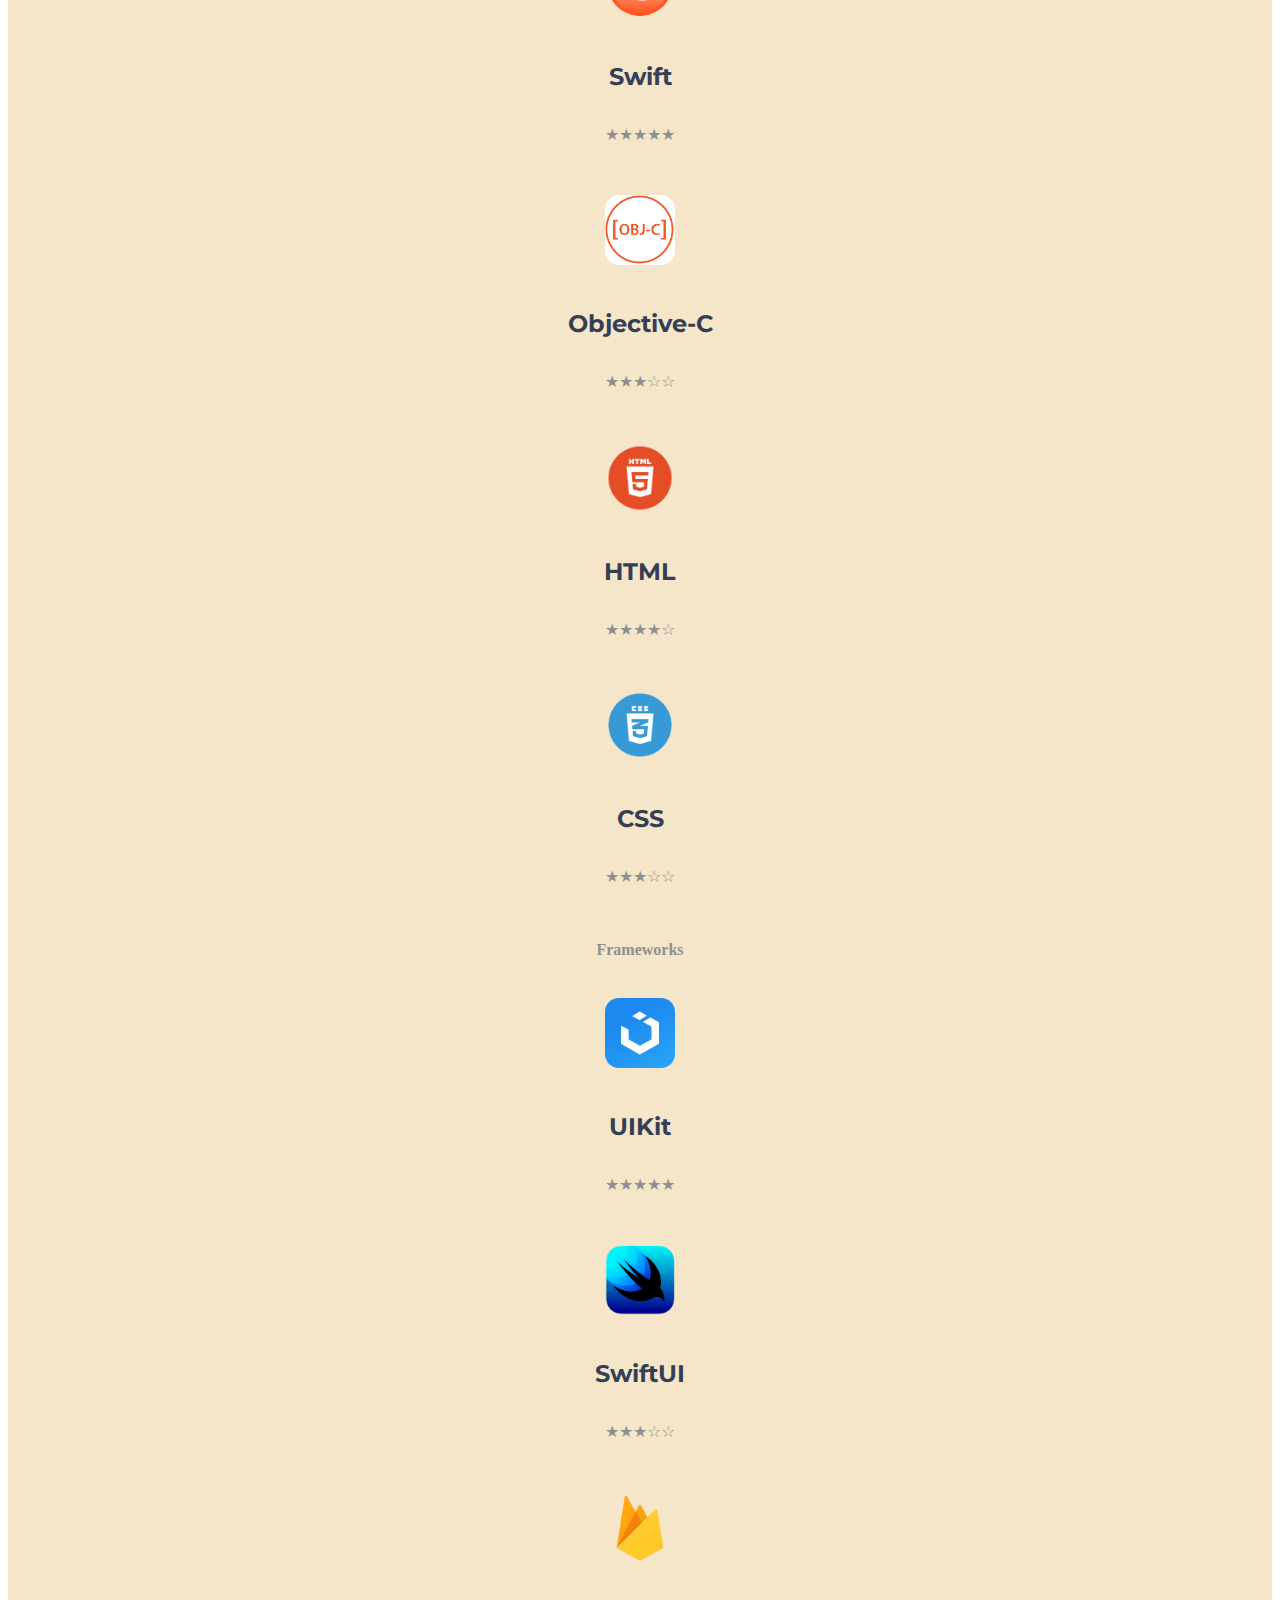
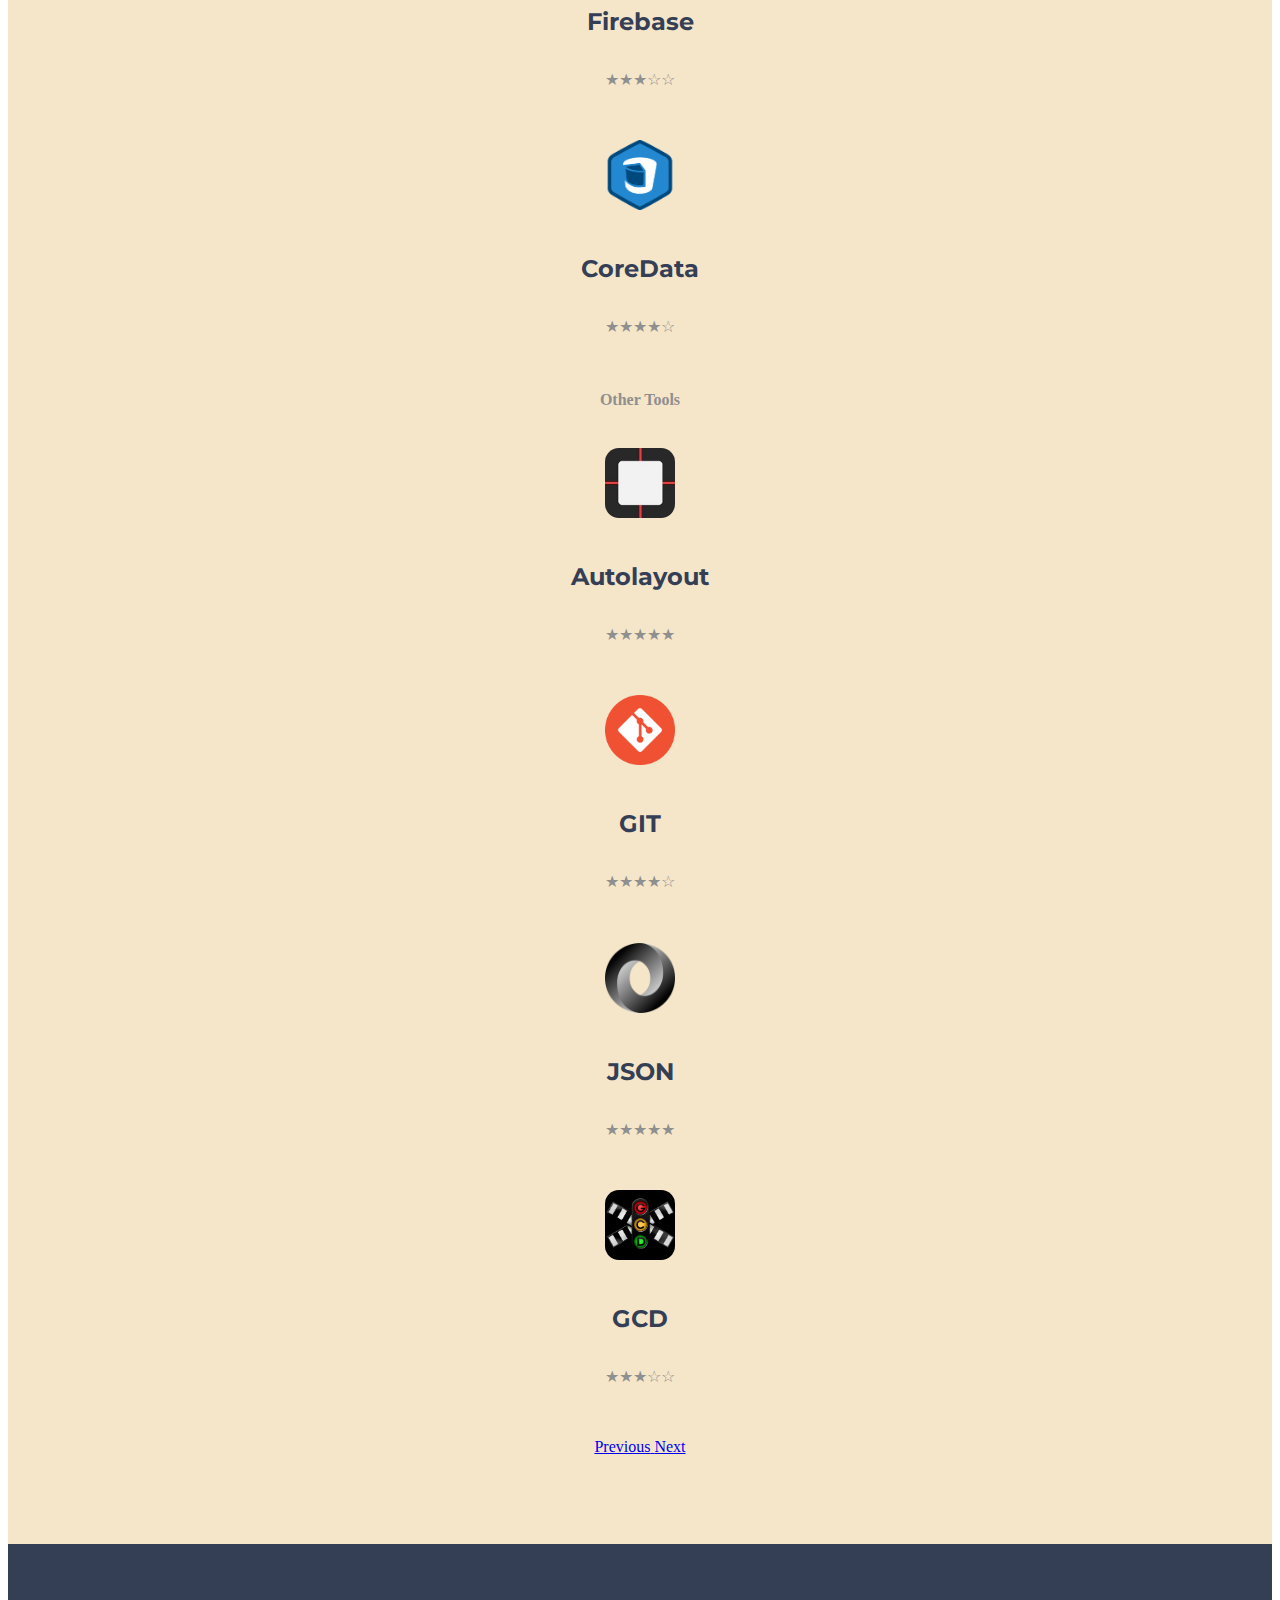
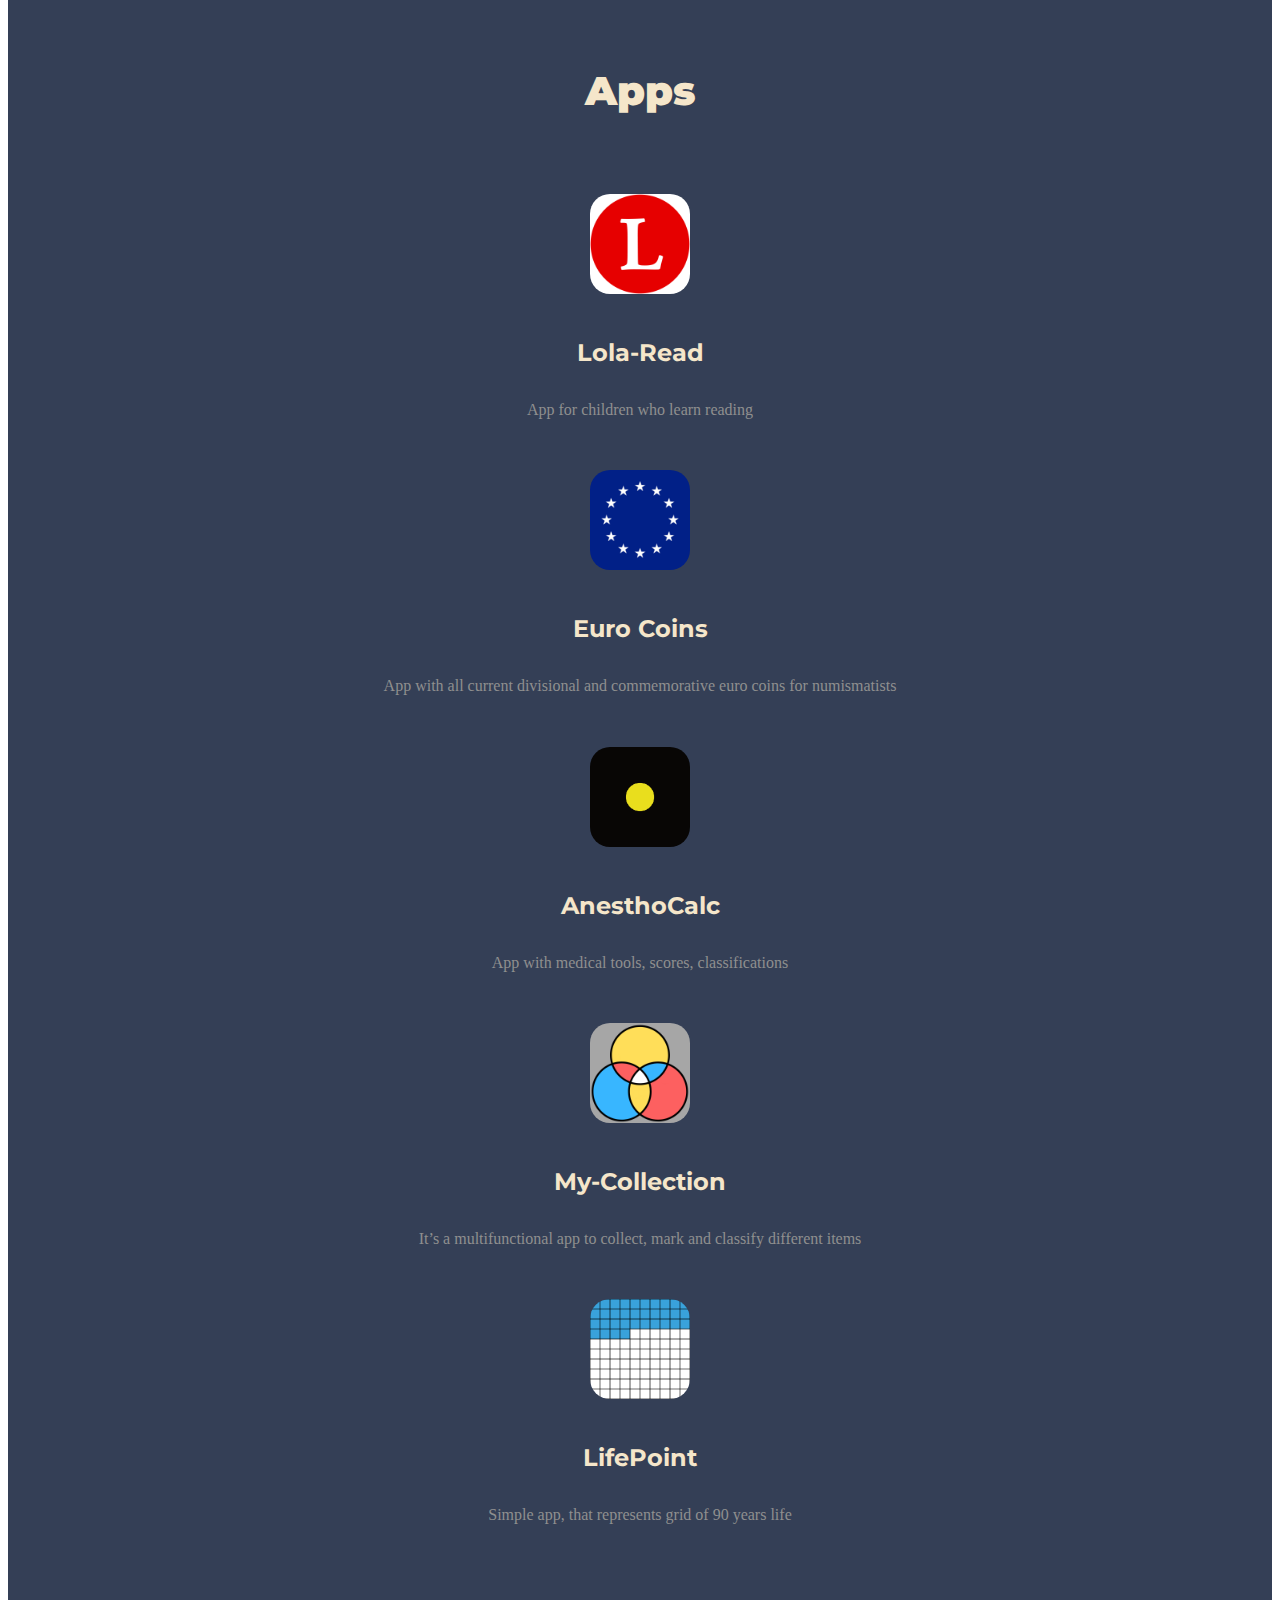
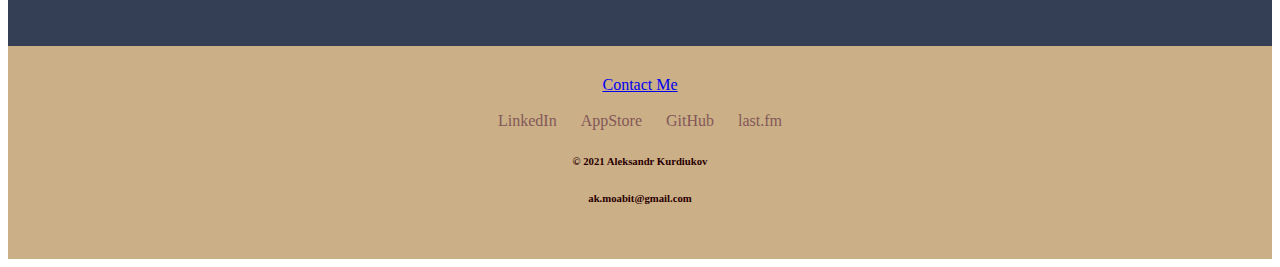
==== commit 149ad71e: "newApp" ====
--- a/index.html
+++ b/index.html
@@ -316,7 +316,7 @@
     <div class="row justify-content-center baseline">
 
       <!-- Lola -->
-      <div class="item col-lg-3 col-md-6">
+      <div class="item col-lg-2 col-md-6">
         <span>
           <a href="lola.html">
             <img class="appIcon" width="100" src="images/lola.png" />
@@ -329,7 +329,7 @@
 
 
       <!-- EuroCoins -->
-      <div class="item col-lg-3 col-md-6">
+      <div class="item col-lg-2 col-md-6">
         <span>
           <a href="euroCoins.html">
             <img class="appIcon" width="100" src="images/euroCoins.png">
@@ -341,7 +341,7 @@
       </div>
 
       <!-- AnesthoCalc -->
-      <div class="item col-lg-3 col-md-6">
+      <div class="item col-lg-2 col-md-6">
         <span>
           <a href="anesthoCalc.html">
             <img class="appIcon" width="100" src="images/anestoCalc.png">
@@ -352,7 +352,7 @@
       </div>
 
       <!-- My Collection -->
-      <div class="item col-lg-3 col-md-6">
+      <div class="item col-lg-2 col-md-6">
         <span>
           <a href="myCollection.html">
             <img class="appIcon" width="100" src="images/myCollection.png">
@@ -361,6 +361,18 @@
 
         <h3>My-Collection</h3>
         <p class="blass">It’s a multifunctional app to collect, mark and classify different items</p>
+      </div>
+
+      <!-- LifePoint -->
+      <div class="item col-lg-2 col-md-6">
+        <span>
+          <a href="lifePoint.html">
+            <img class="appIcon" width="100" src="images/motivator.png">
+          </a>
+        </span>
+
+        <h3>LifePoint</h3>
+        <p class="blass">Simple app, that represents grid of 90 years life</p>
       </div>
 
 
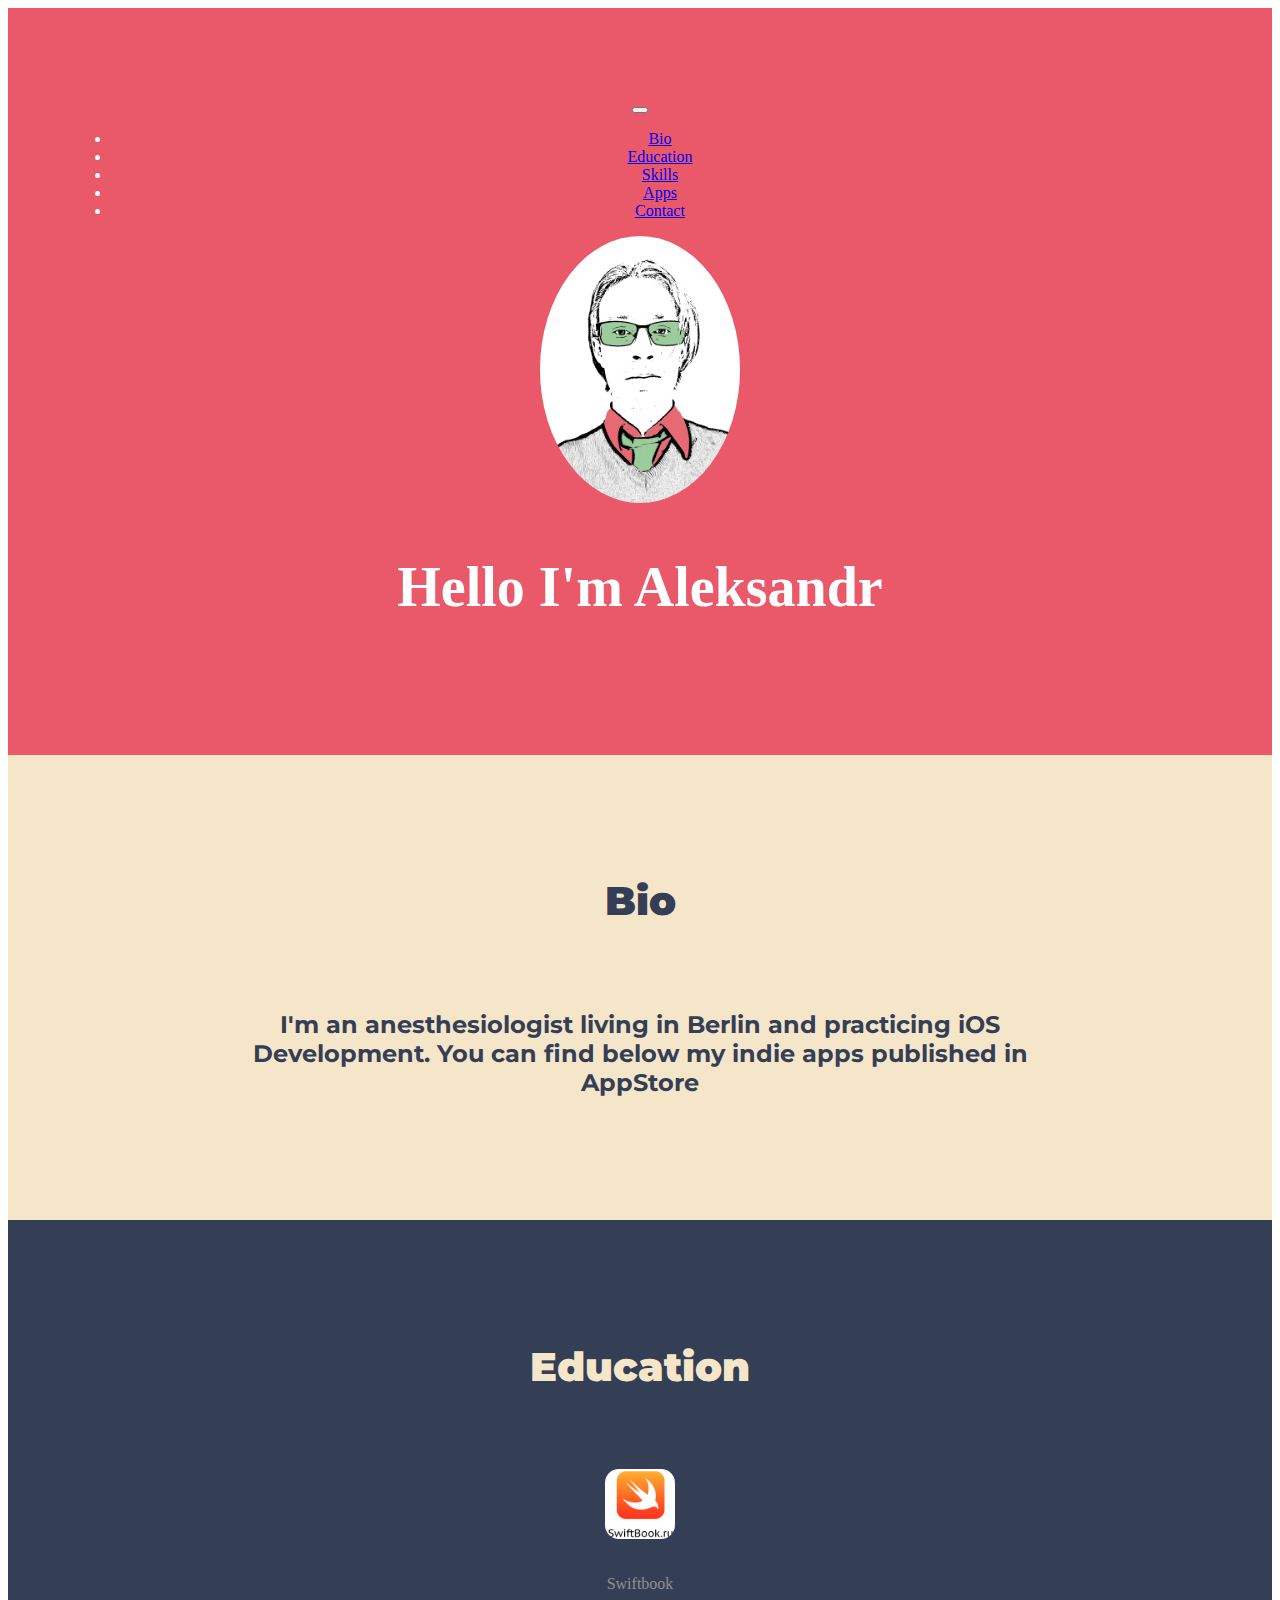
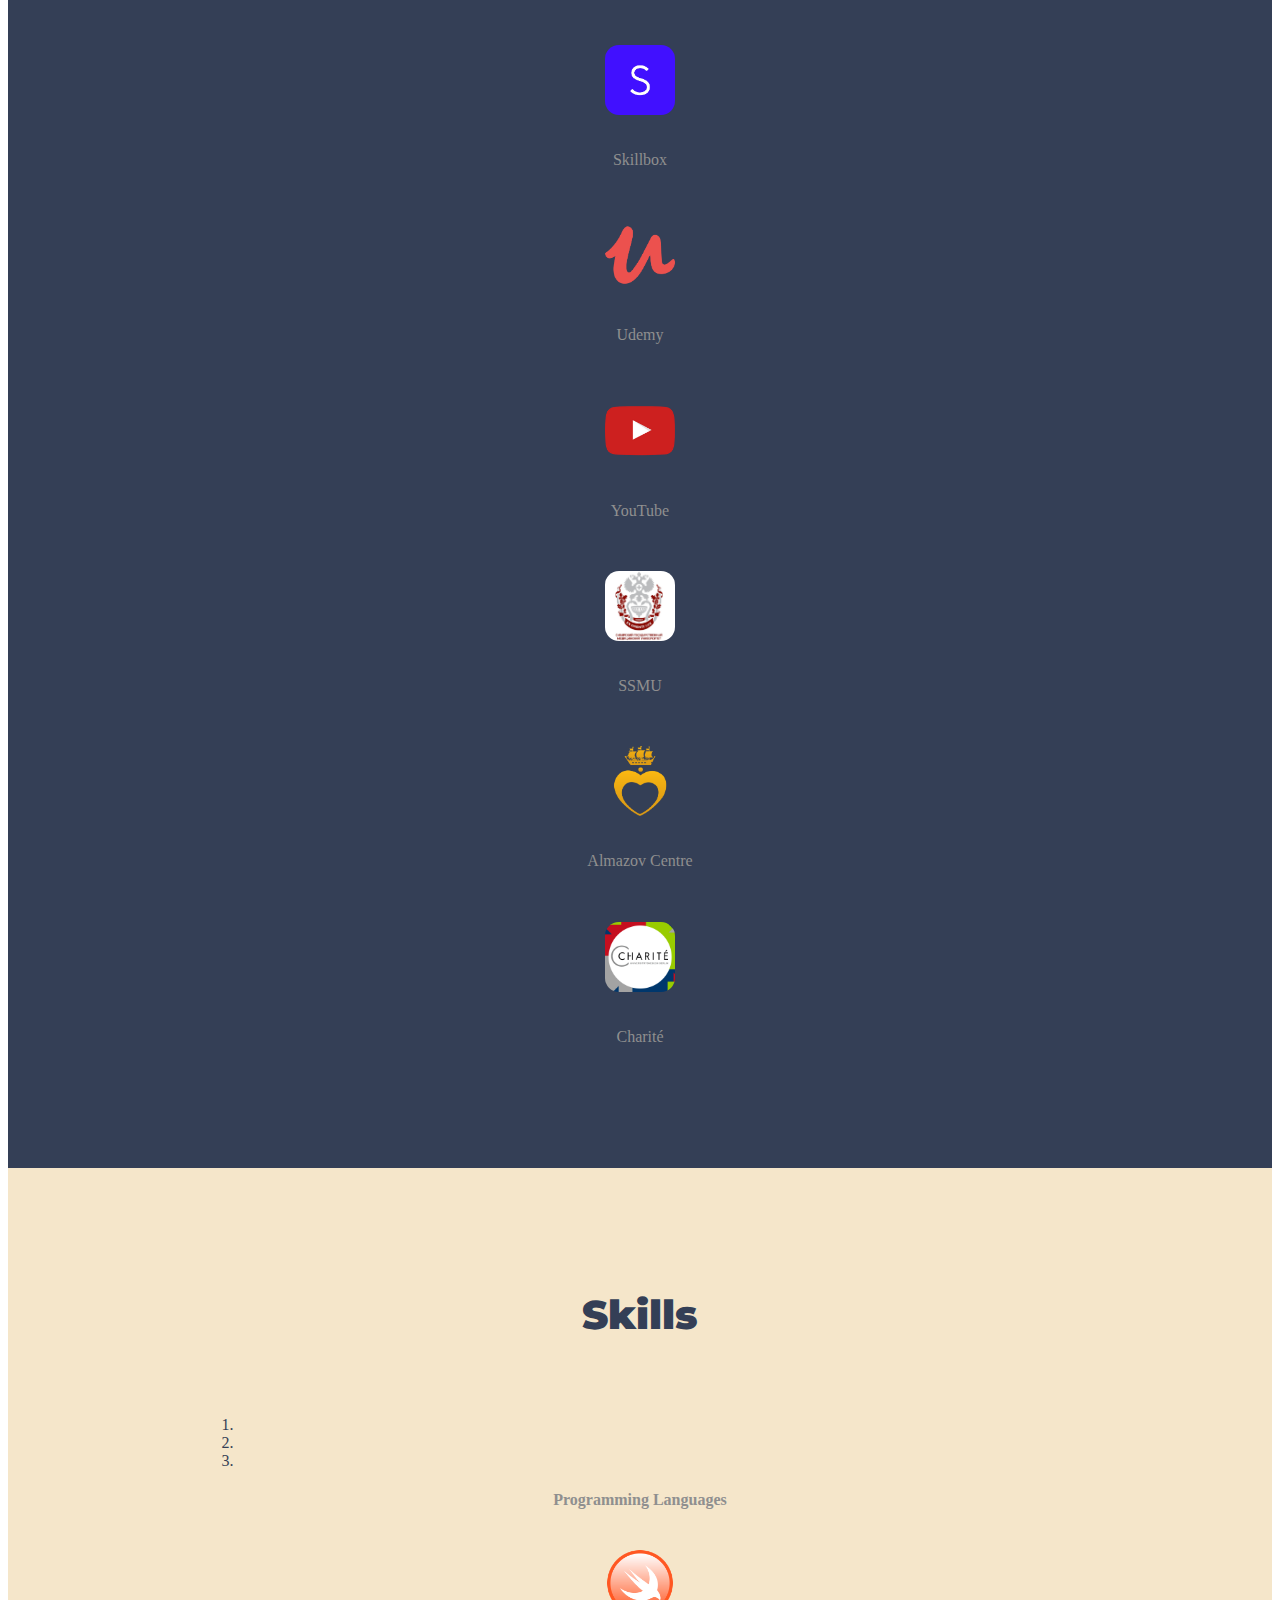
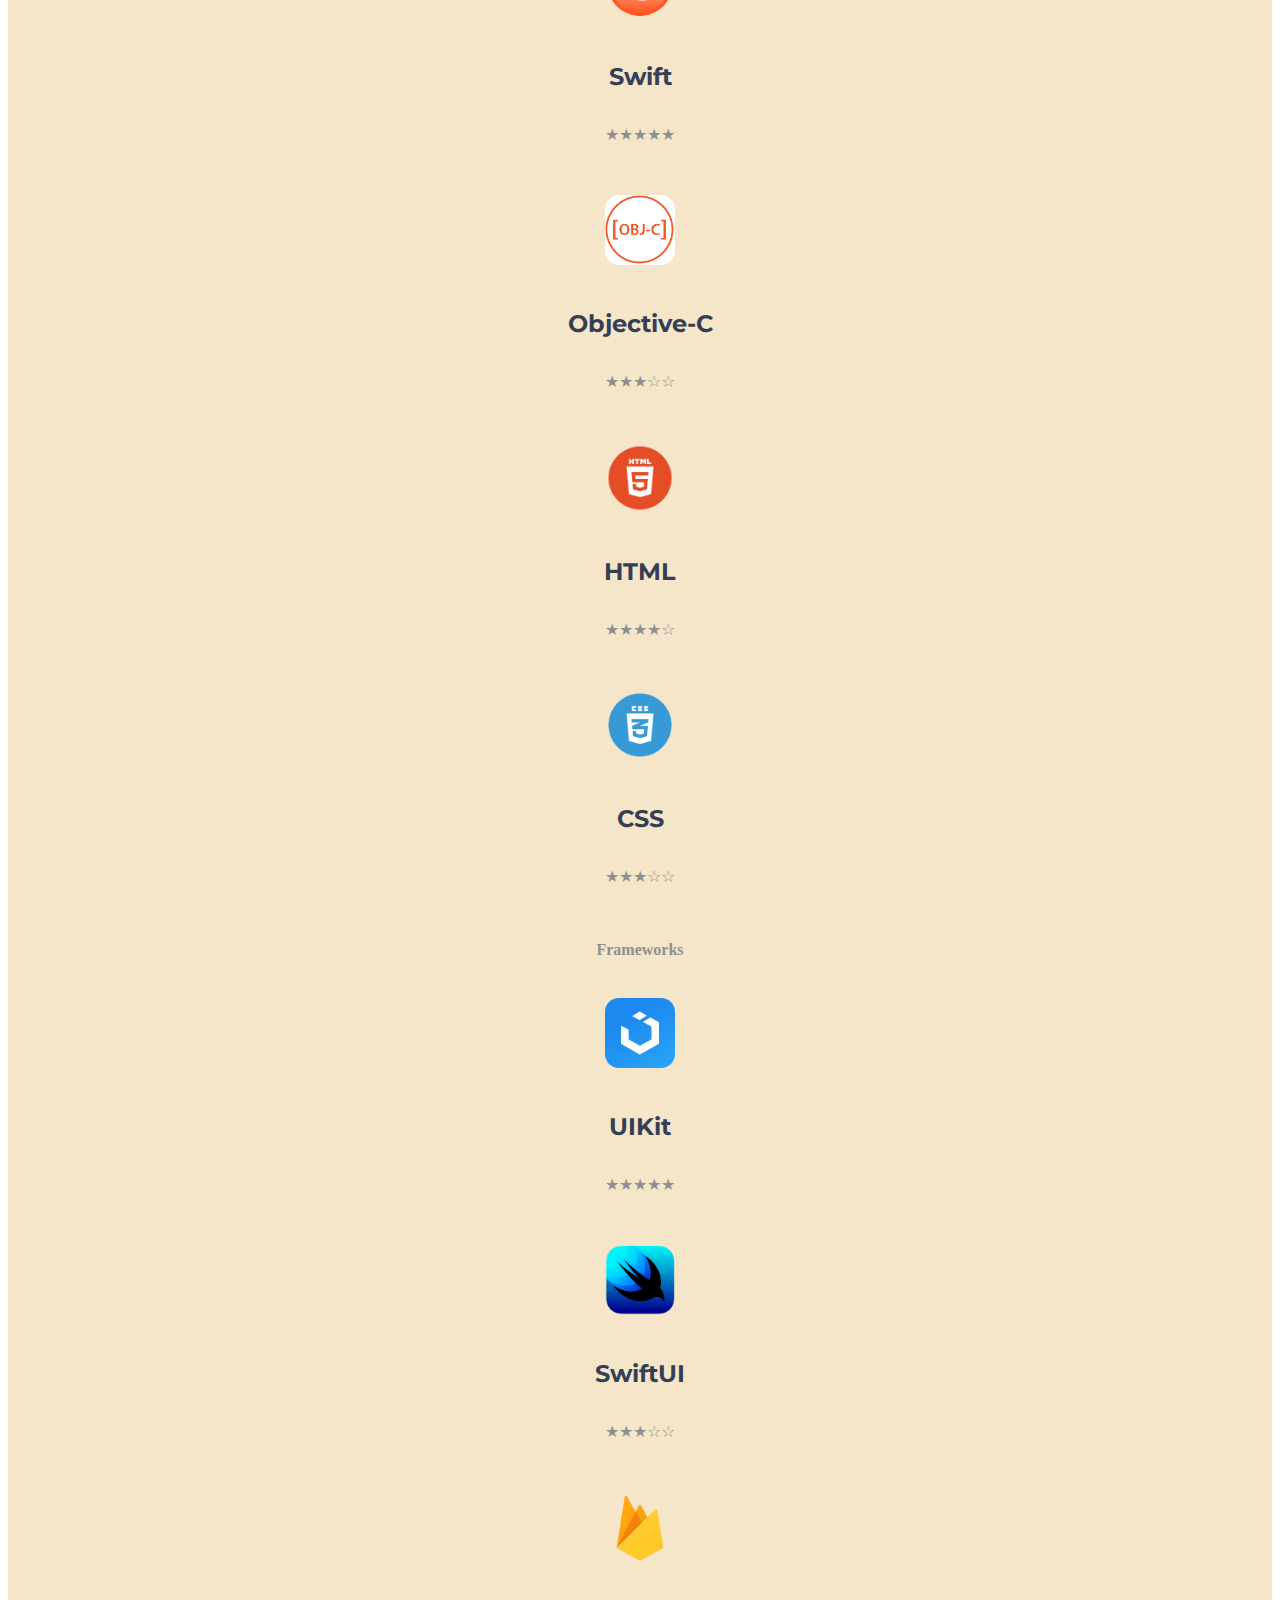
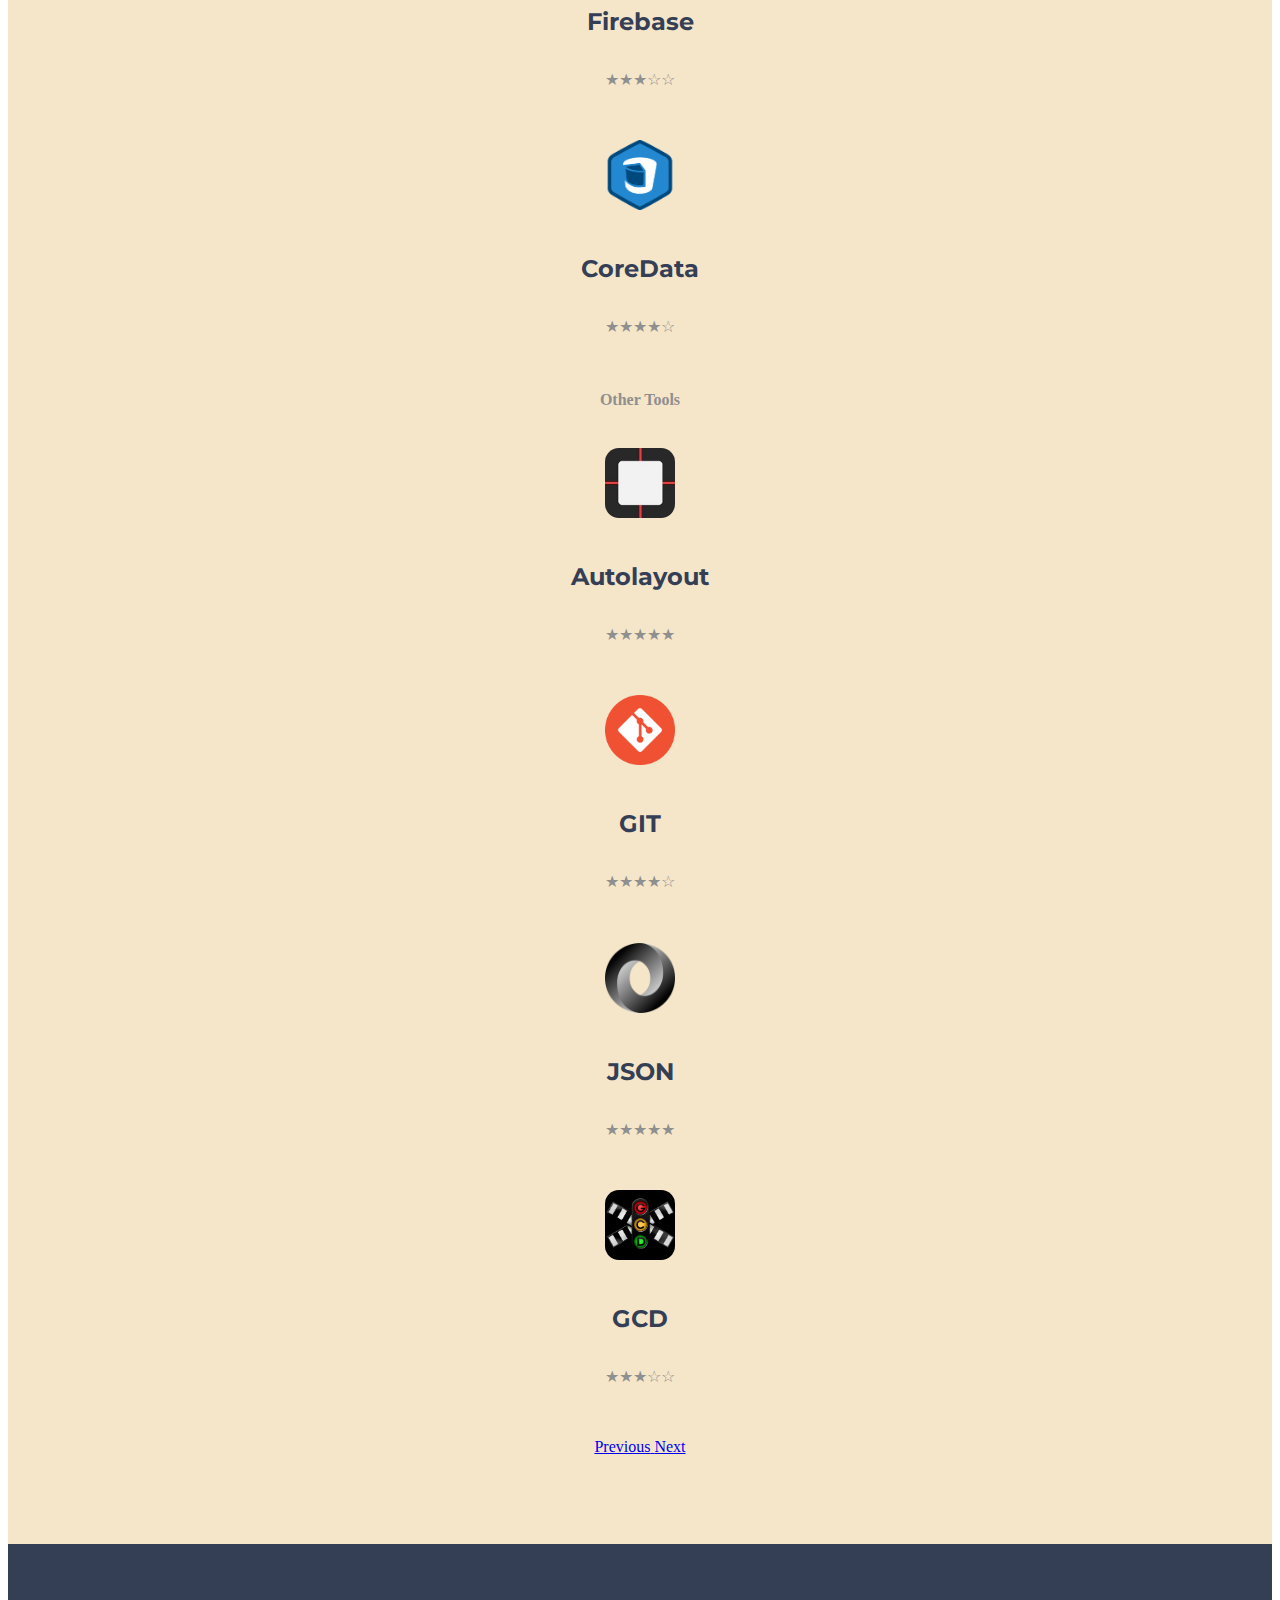
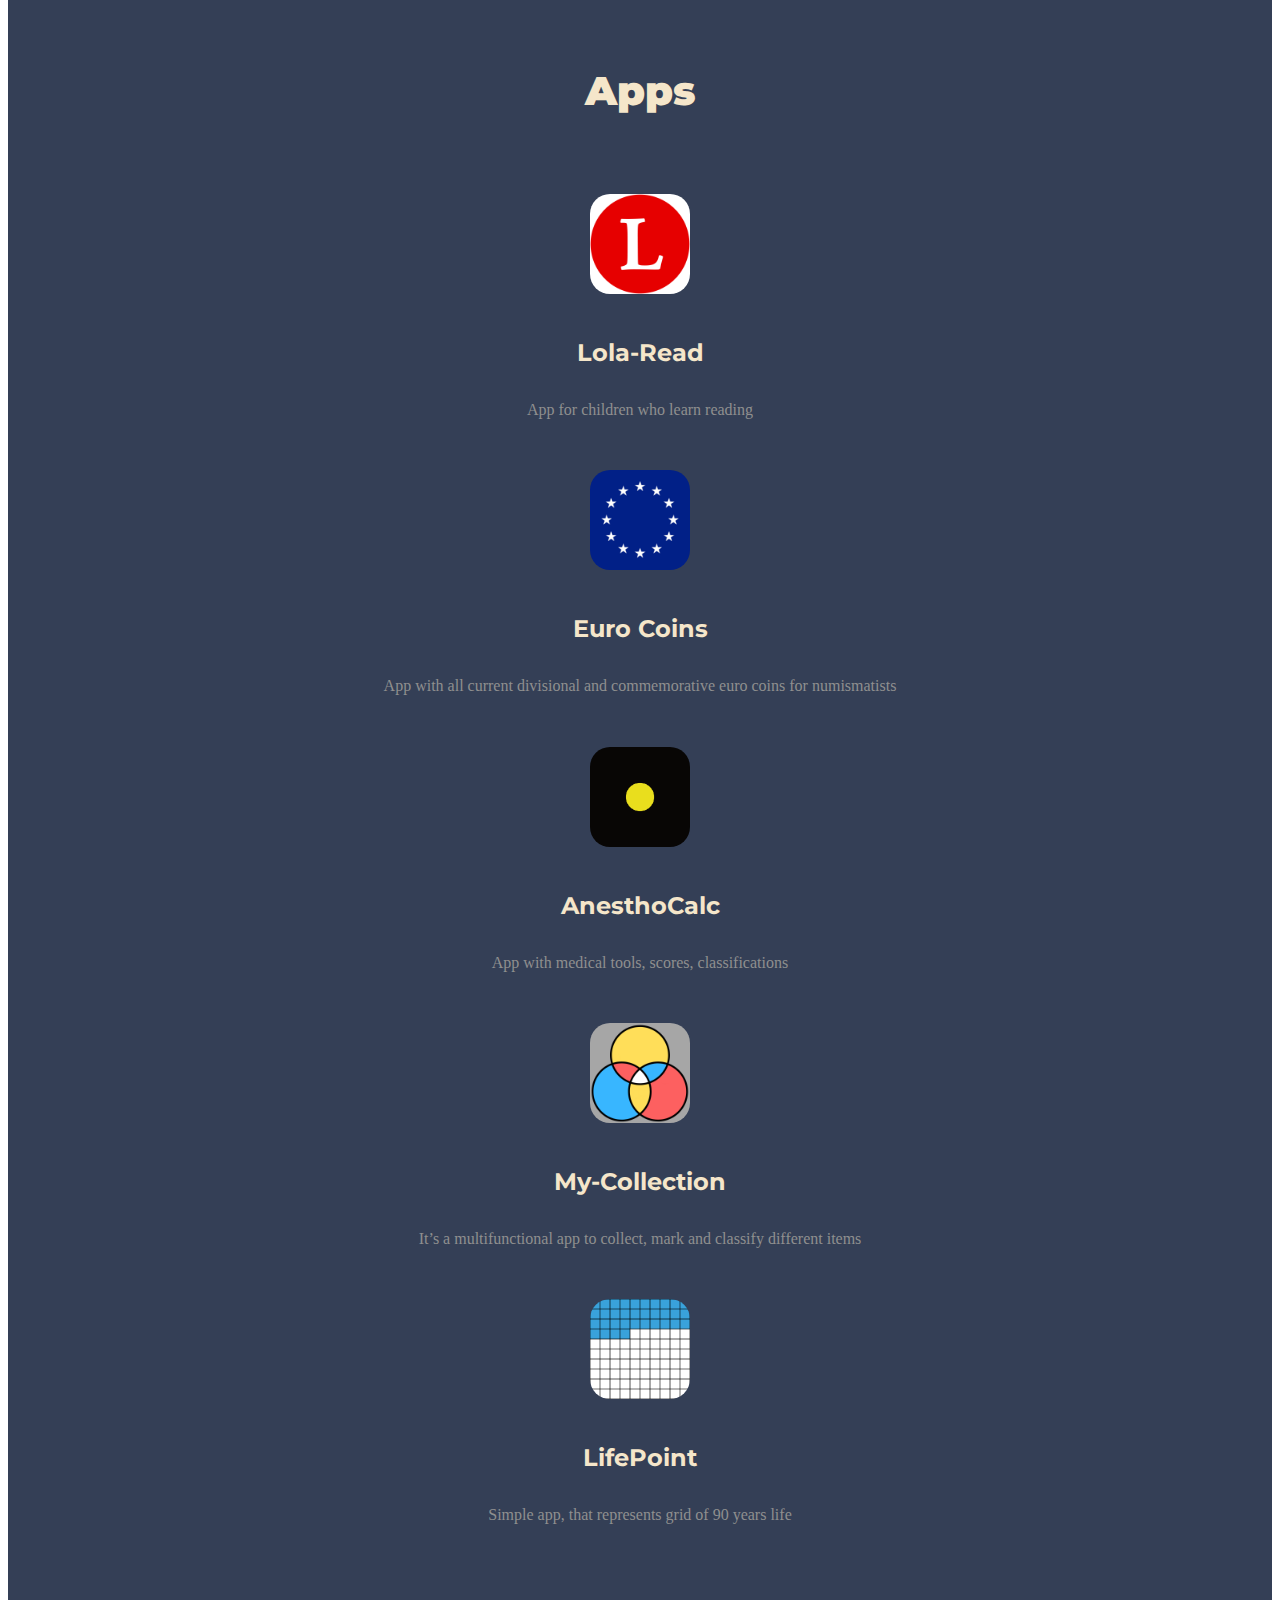
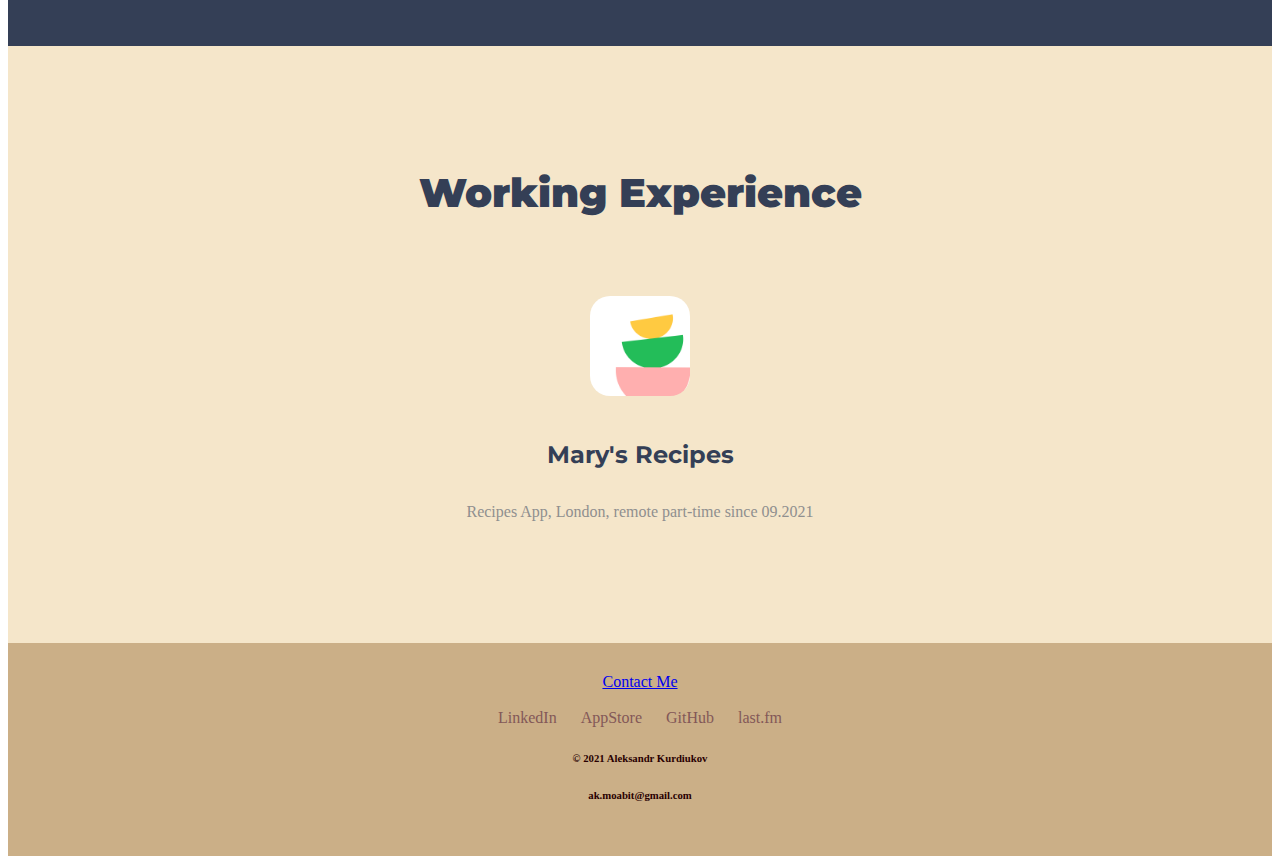
==== commit 1d65b11b: "Marys Recipes" ====
--- a/index.html
+++ b/index.html
@@ -382,6 +382,33 @@
 
 </body>
 
+<!-- Working Experience -->
+
+<section class=light-section id="apps">
+
+  <h2>Working Experience</h2>
+  <br>
+  <div class="row justify-content-center baseline">
+
+    <!-- Mary's Recipes -->
+    <div class="item col-lg-2 col-md-6">
+      <span>
+        <a href="https://www.marysrecipes.com/">
+          <img class="appIcon" width="100" src="images/mr.png">
+        </a>
+      </span>
+
+      <h3>Mary's Recipes</h3>
+      <p class="blass">Recipes App, London, remote part-time since 09.2021</p>
+    </div>
+
+
+  </div>
+
+</section>
+
+</body>
+
 
 
 <!-- Footer -->
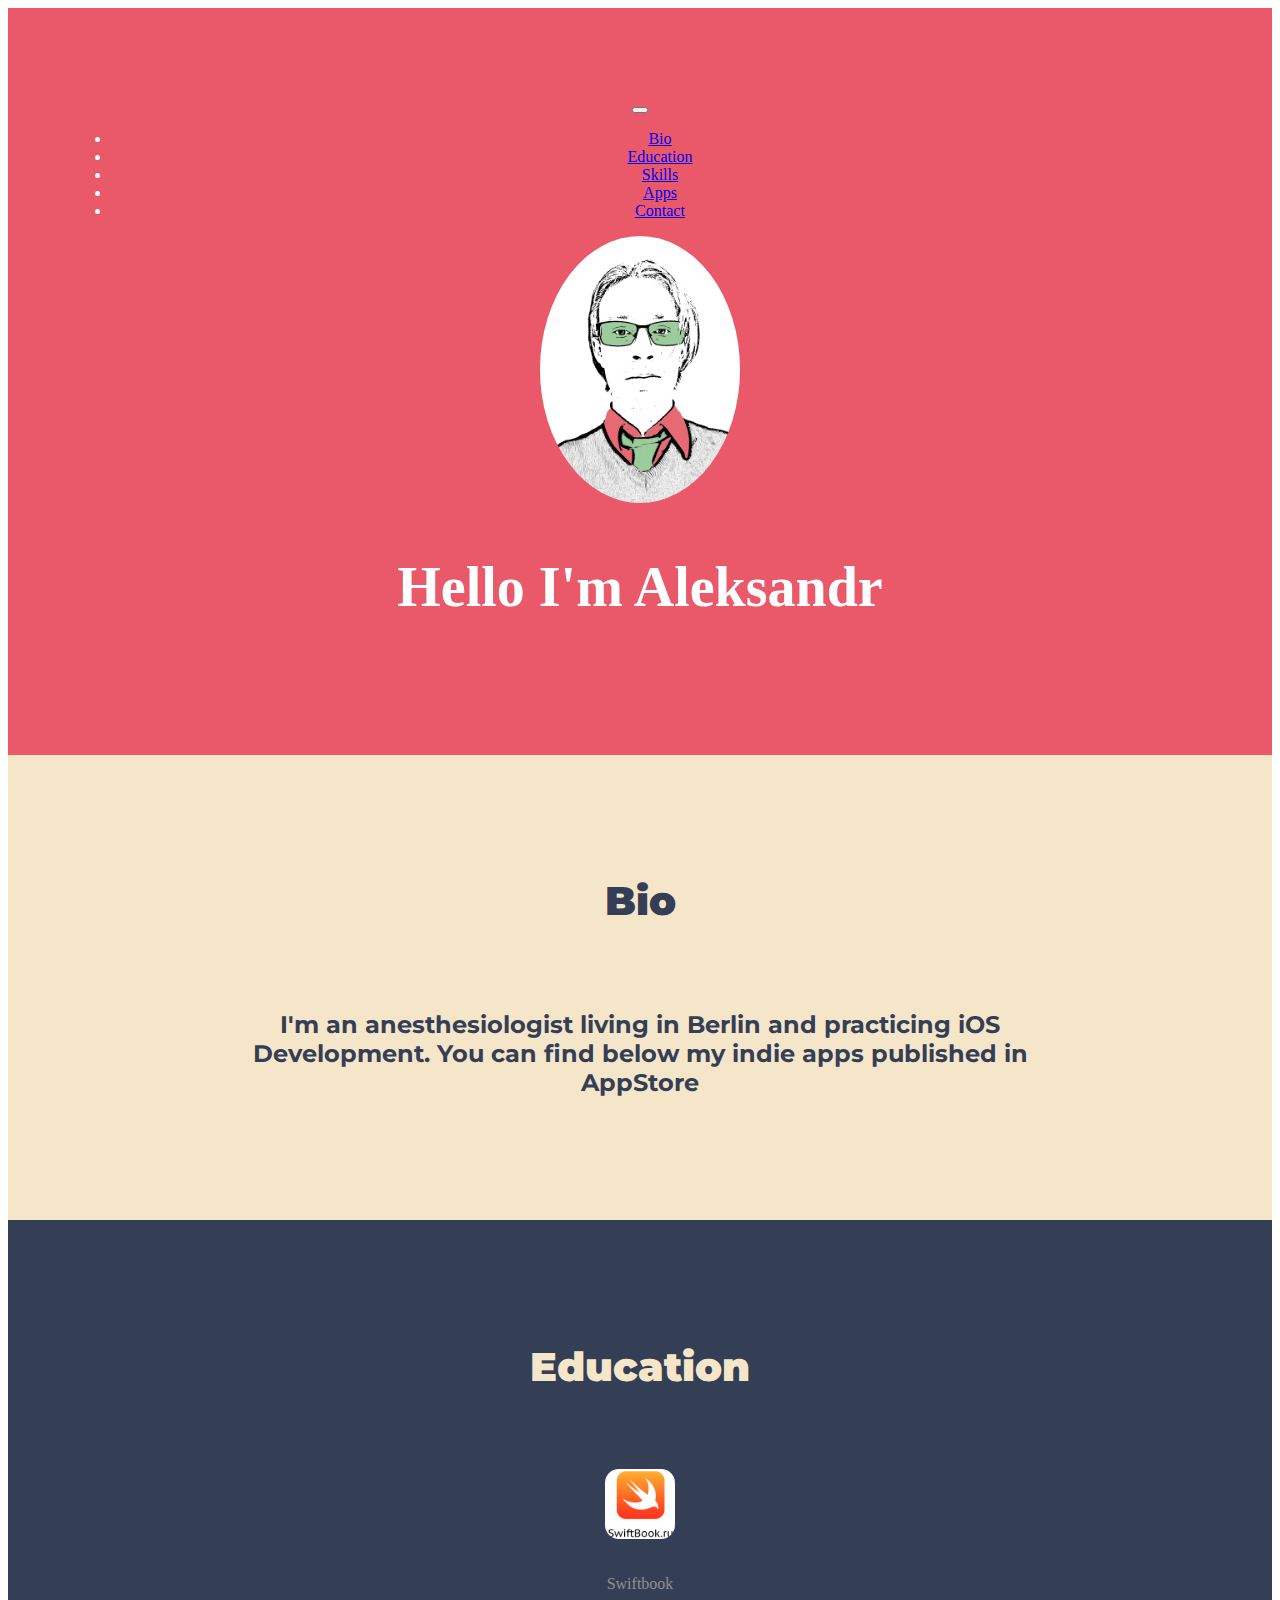
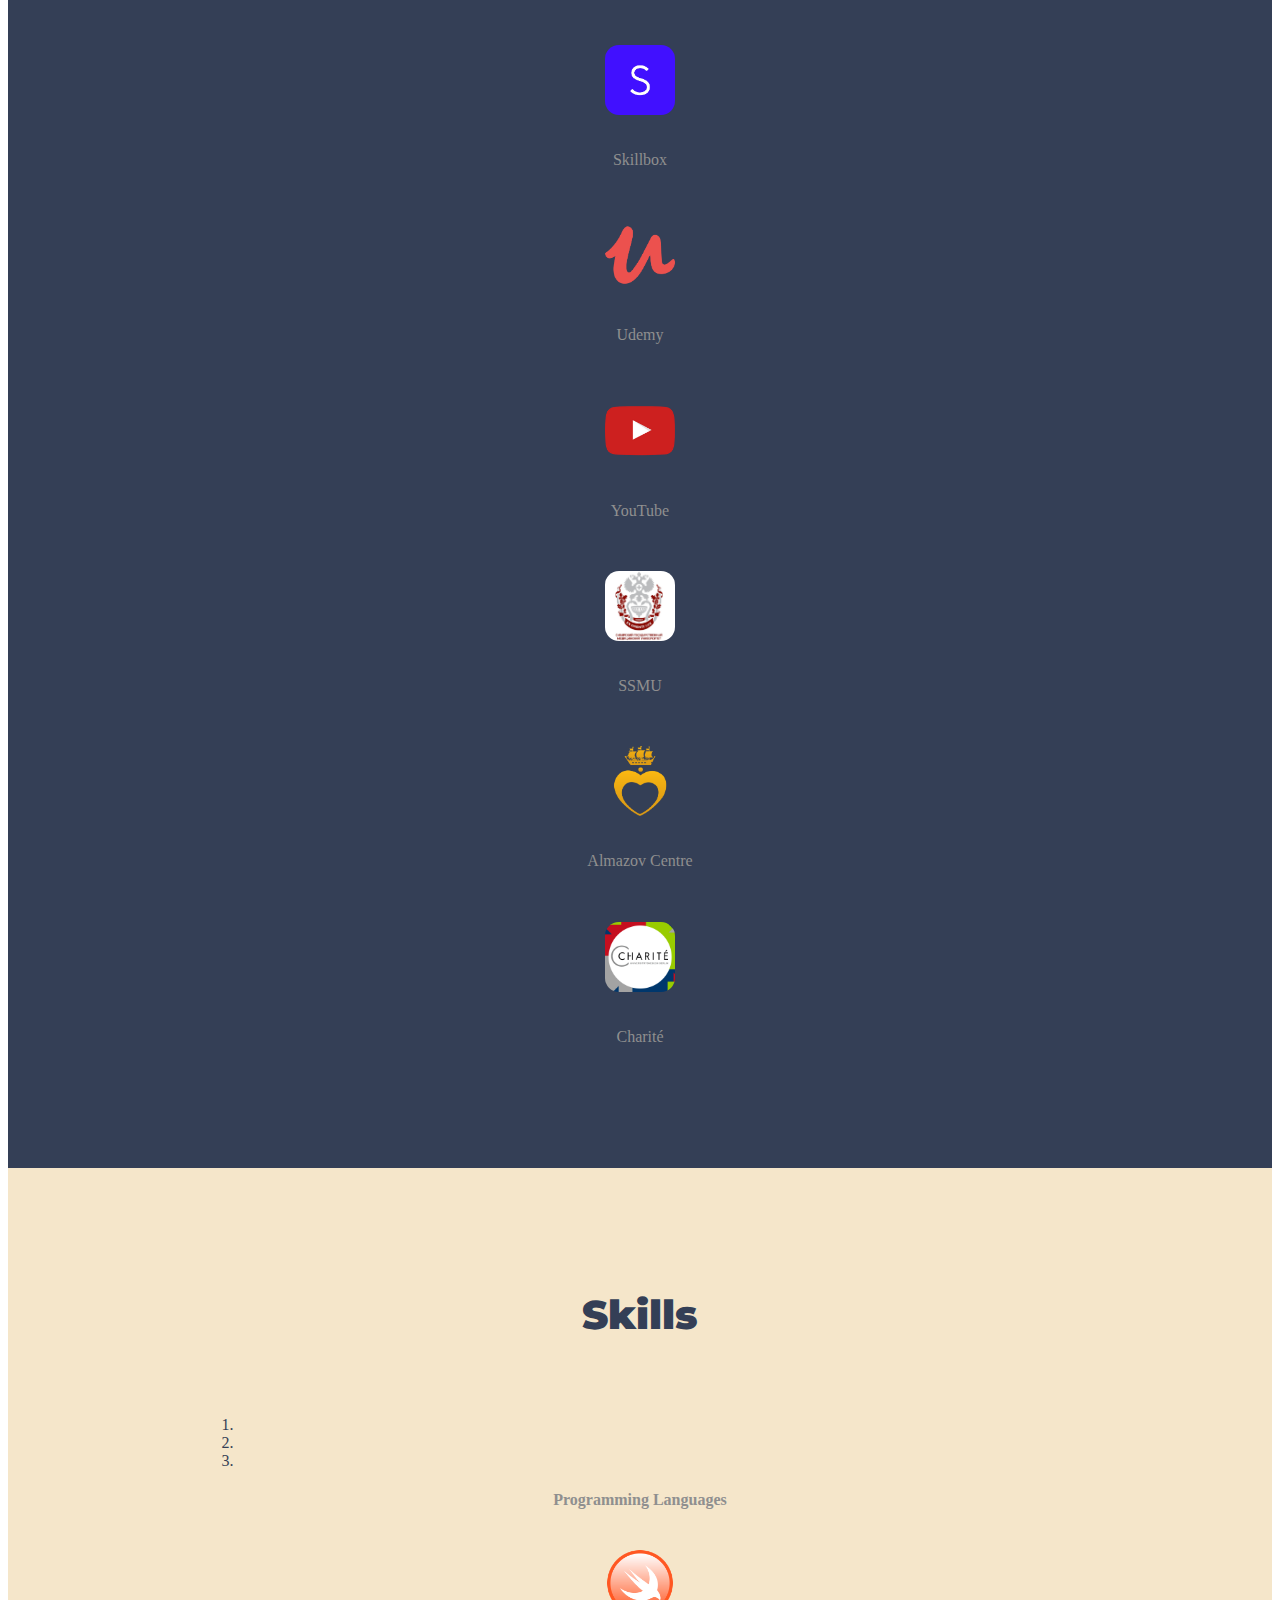
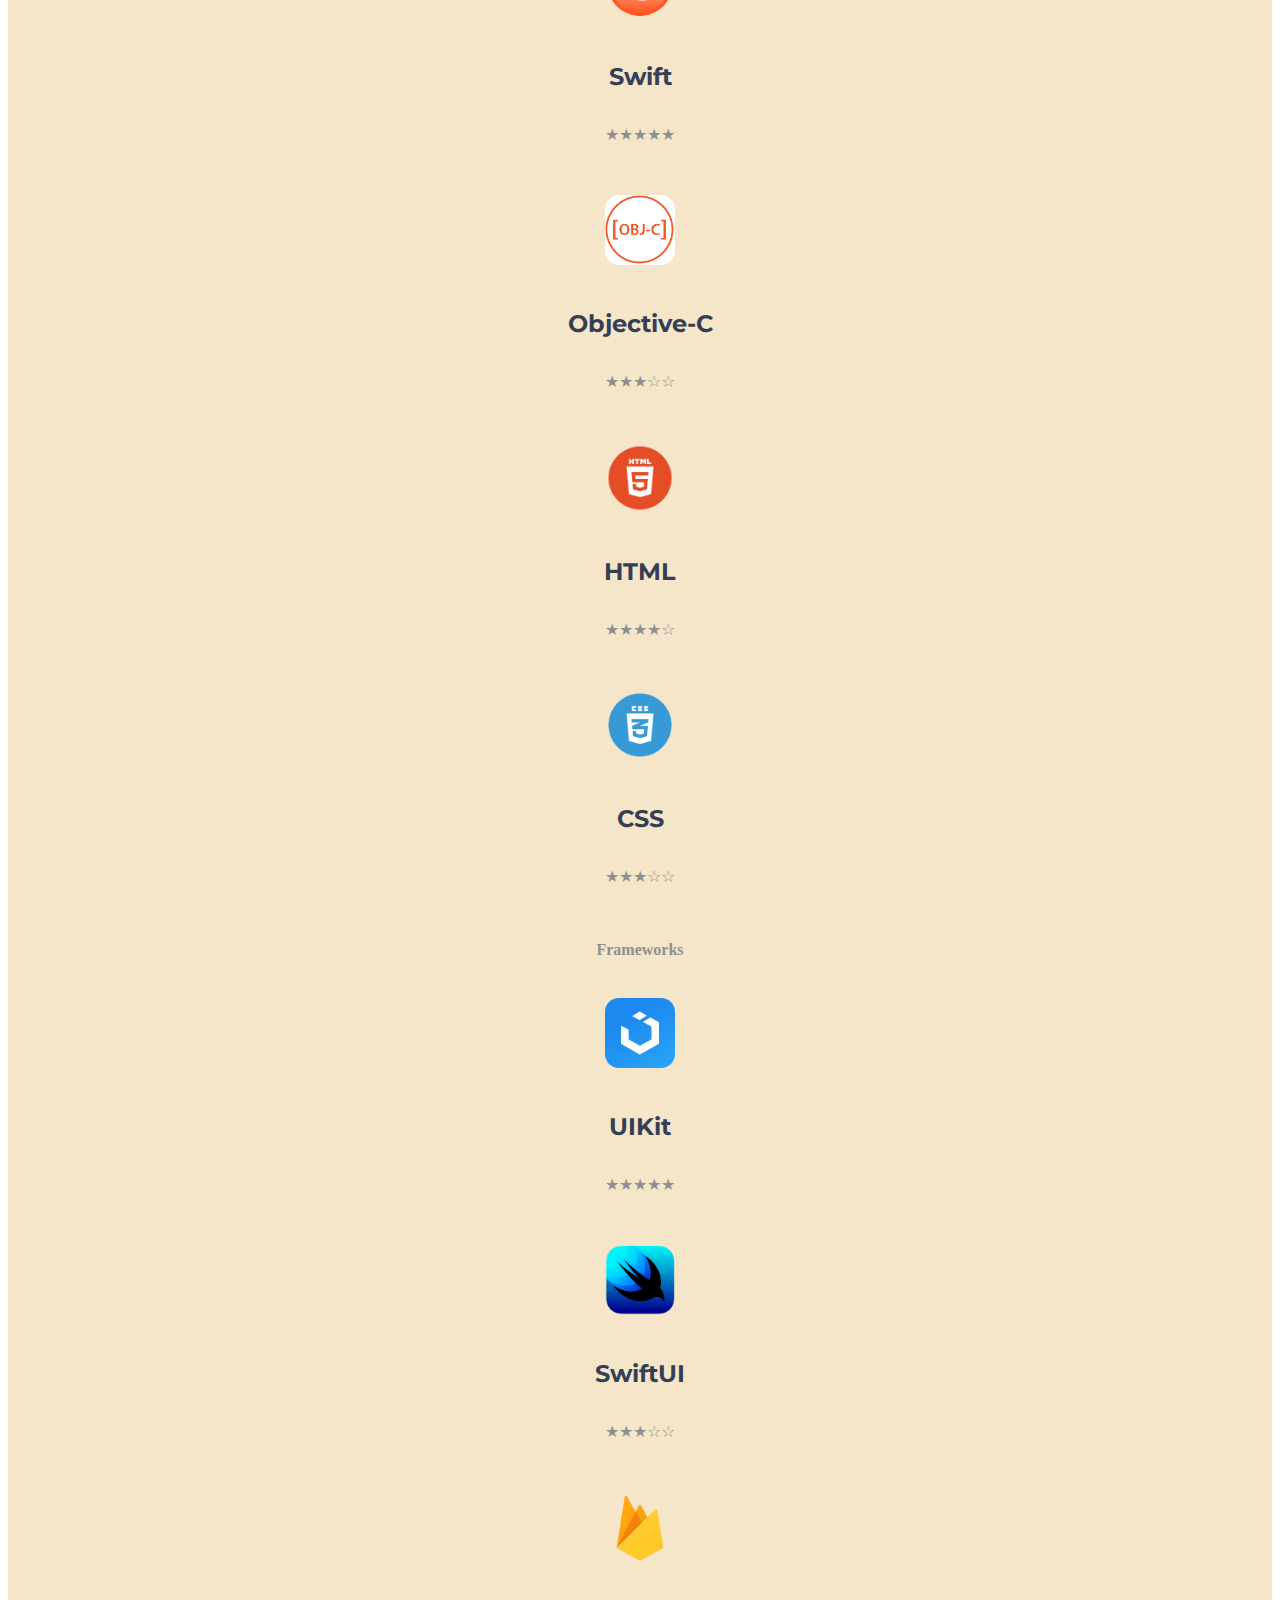
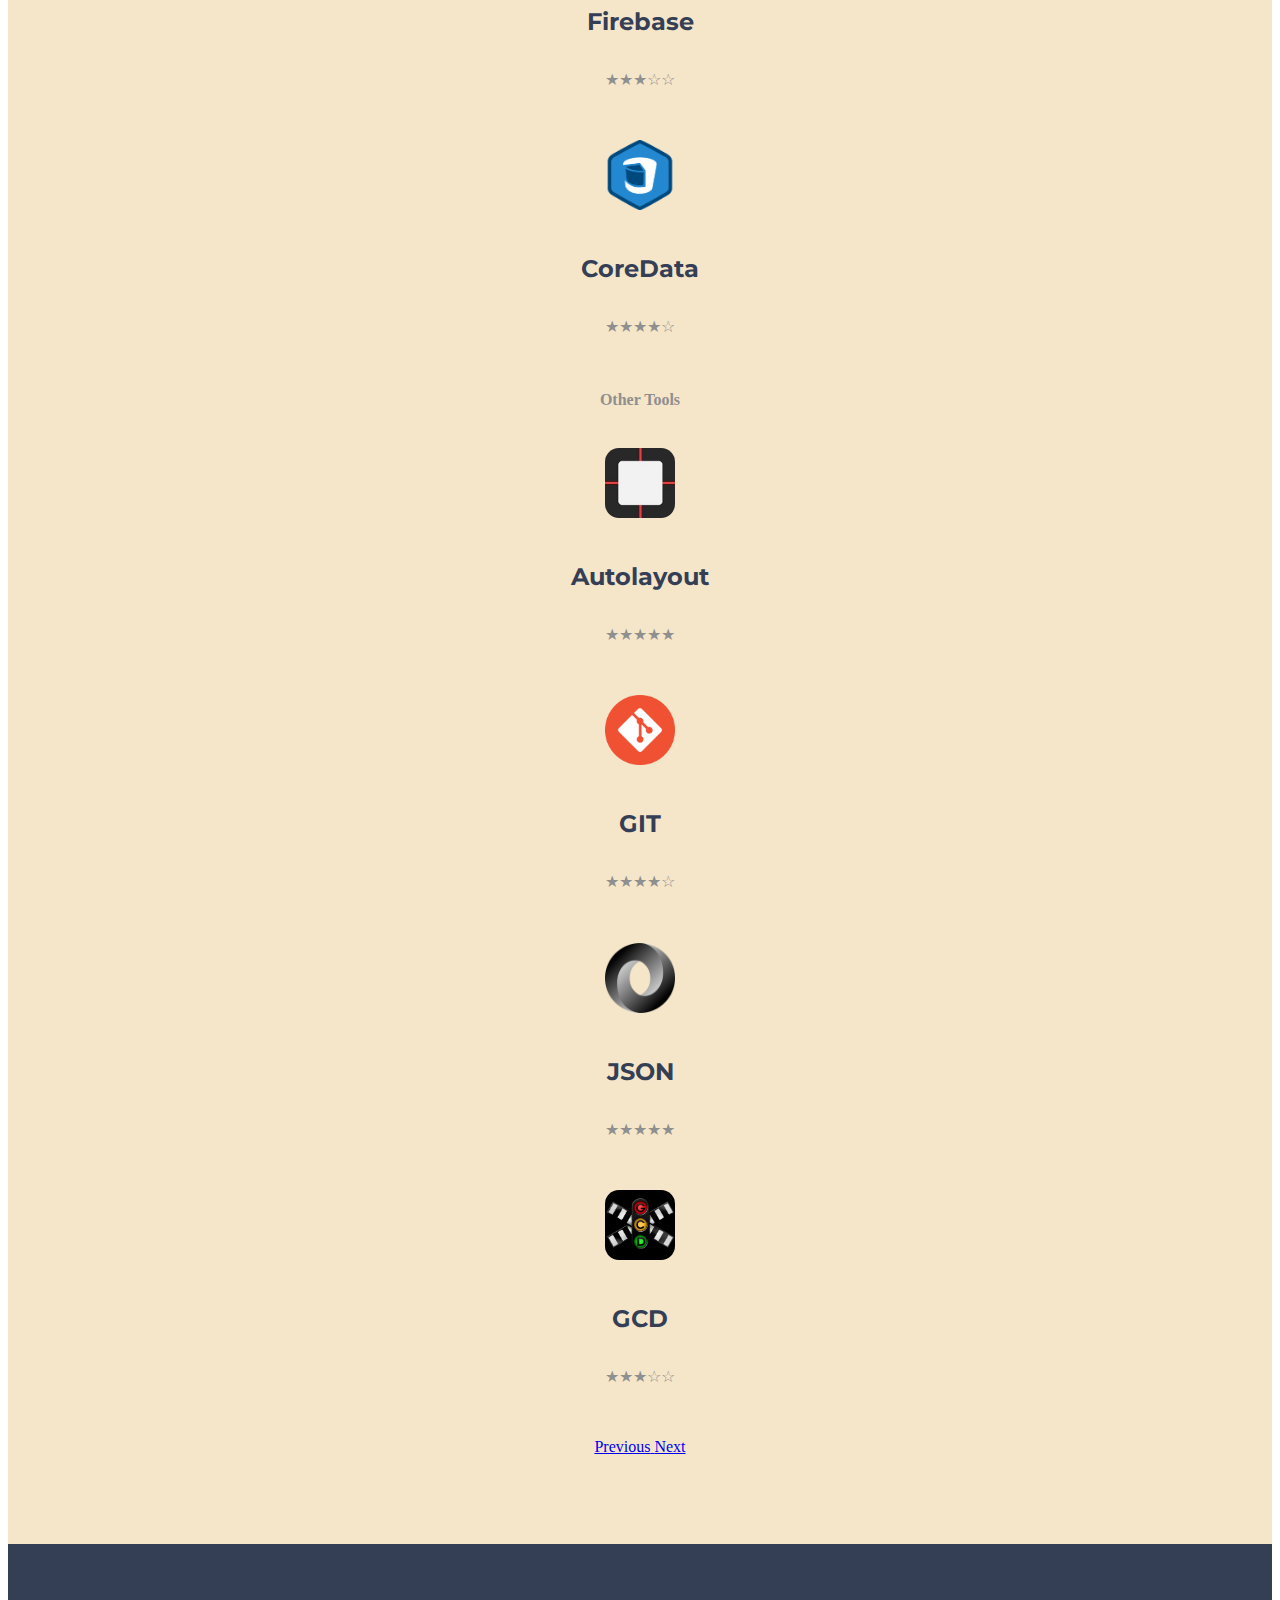
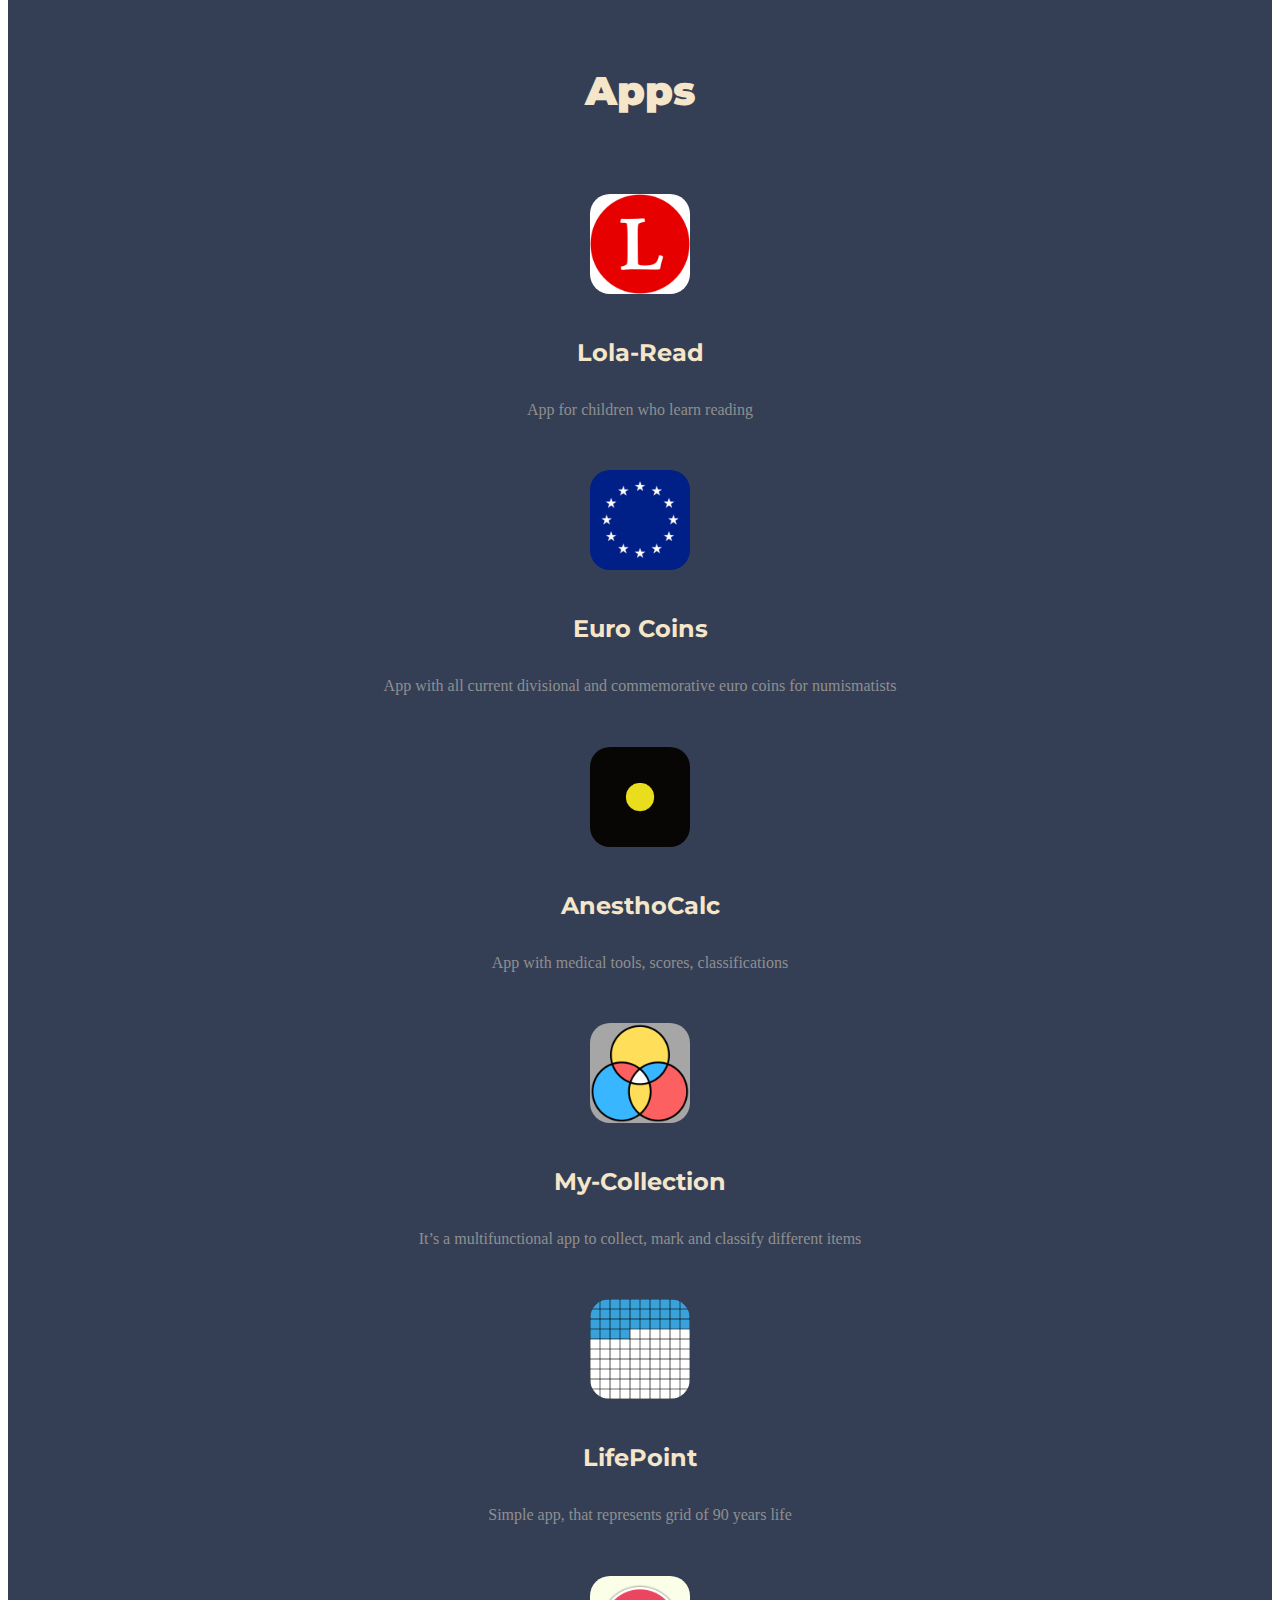
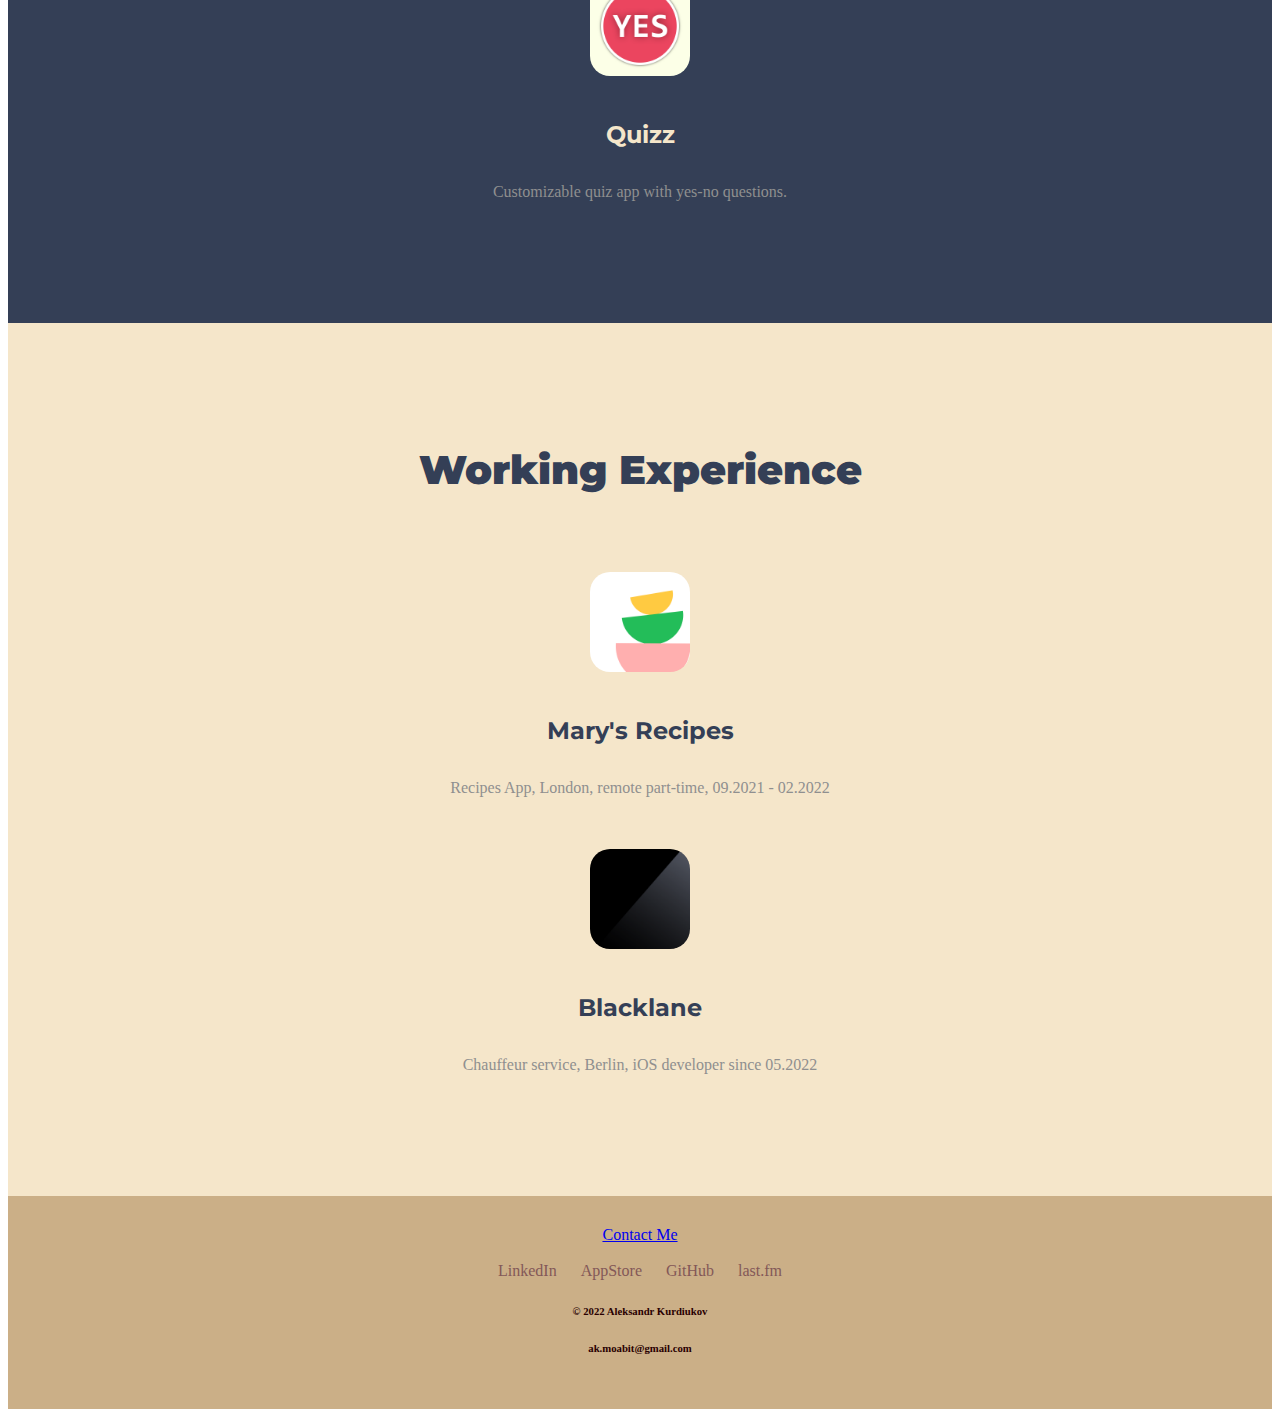
==== commit c9ef31cb: "quizz" ====
--- a/index.html
+++ b/index.html
@@ -375,6 +375,18 @@
         <p class="blass">Simple app, that represents grid of 90 years life</p>
       </div>
 
+      <!-- Quizz -->
+      <div class="item col-lg-2 col-md-6">
+        <span>
+          <a href="quizz.html">
+            <img class="appIcon" width="100" src="images/quizz.png">
+          </a>
+        </span>
+
+        <h3>Quizz</h3>
+        <p class="blass">Customizable quiz app with yes-no questions.</p>
+      </div>
+
 
     </div>
 
@@ -399,7 +411,19 @@
       </span>
 
       <h3>Mary's Recipes</h3>
-      <p class="blass">Recipes App, London, remote part-time since 09.2021</p>
+      <p class="blass">Recipes App, London, remote part-time, 09.2021 - 02.2022</p>
+    </div>
+
+    <!-- Blacklane -->
+    <div class="item col-lg-2 col-md-6">
+      <span>
+        <a href="https://www.blacklane.com/">
+          <img class="appIcon" width="100" src="images/blacklane.png">
+        </a>
+      </span>
+
+      <h3>Blacklane</h3>
+      <p class="blass">Chauffeur service, Berlin, iOS developer since 05.2022</p>
     </div>
 
 
@@ -425,7 +449,7 @@
 
 
   <p class="sub-2020">
-  <h6>© 2021 Aleksandr Kurdiukov</h5>
+  <h6>© 2022 Aleksandr Kurdiukov</h5>
     <h6>ak.moabit@gmail.com</h5>
   </p>
 
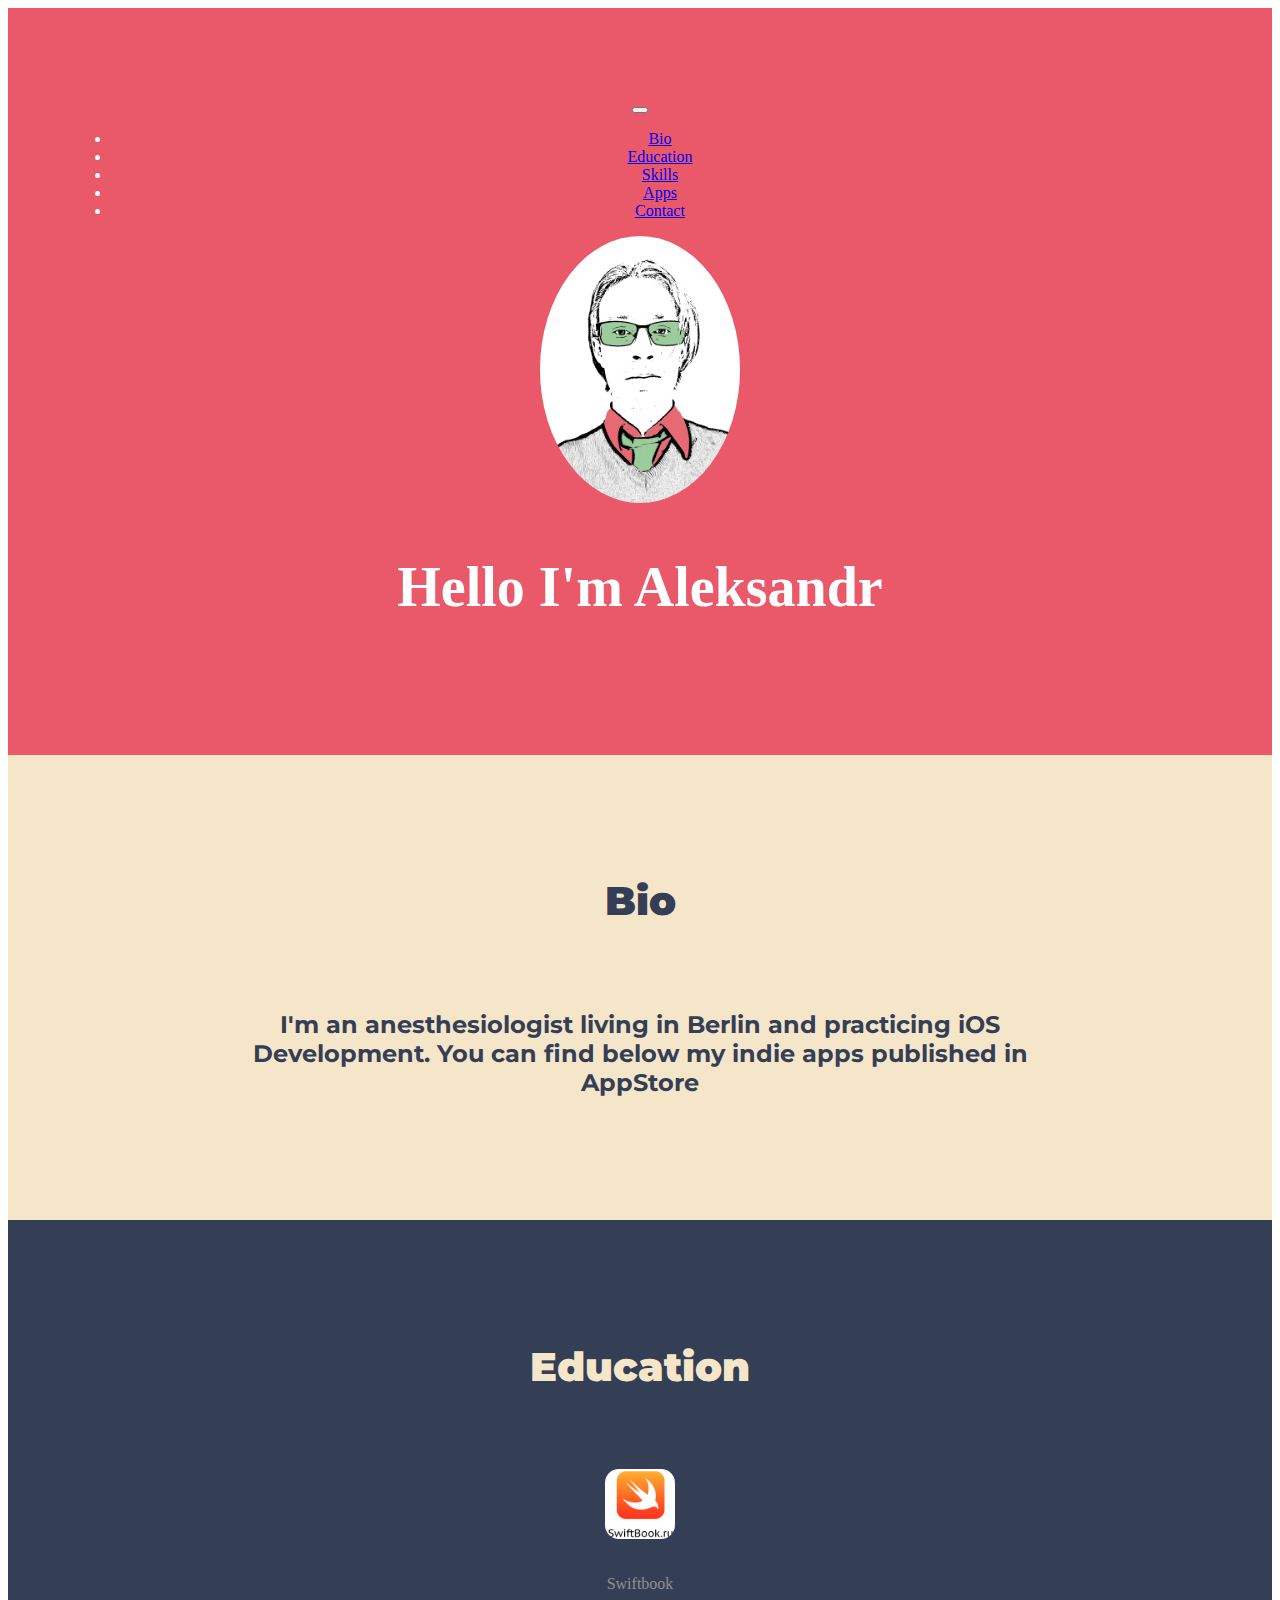
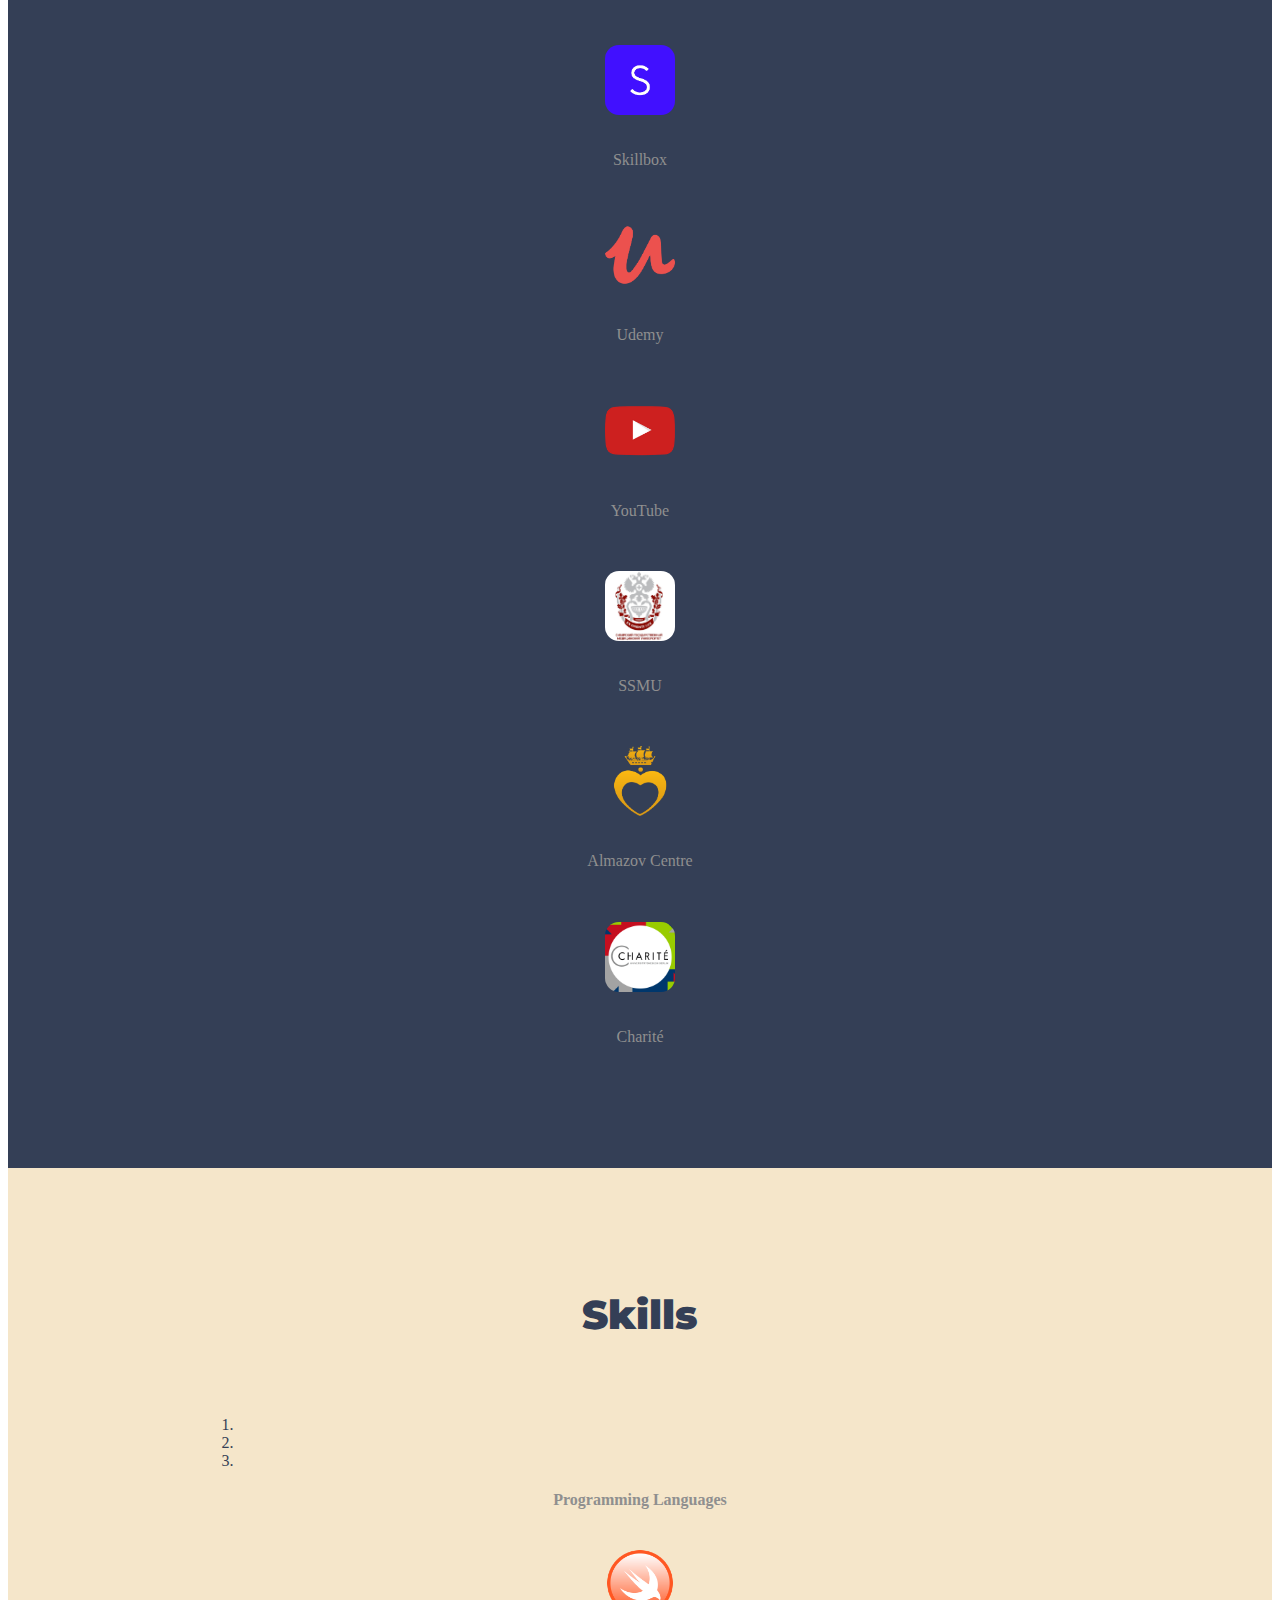
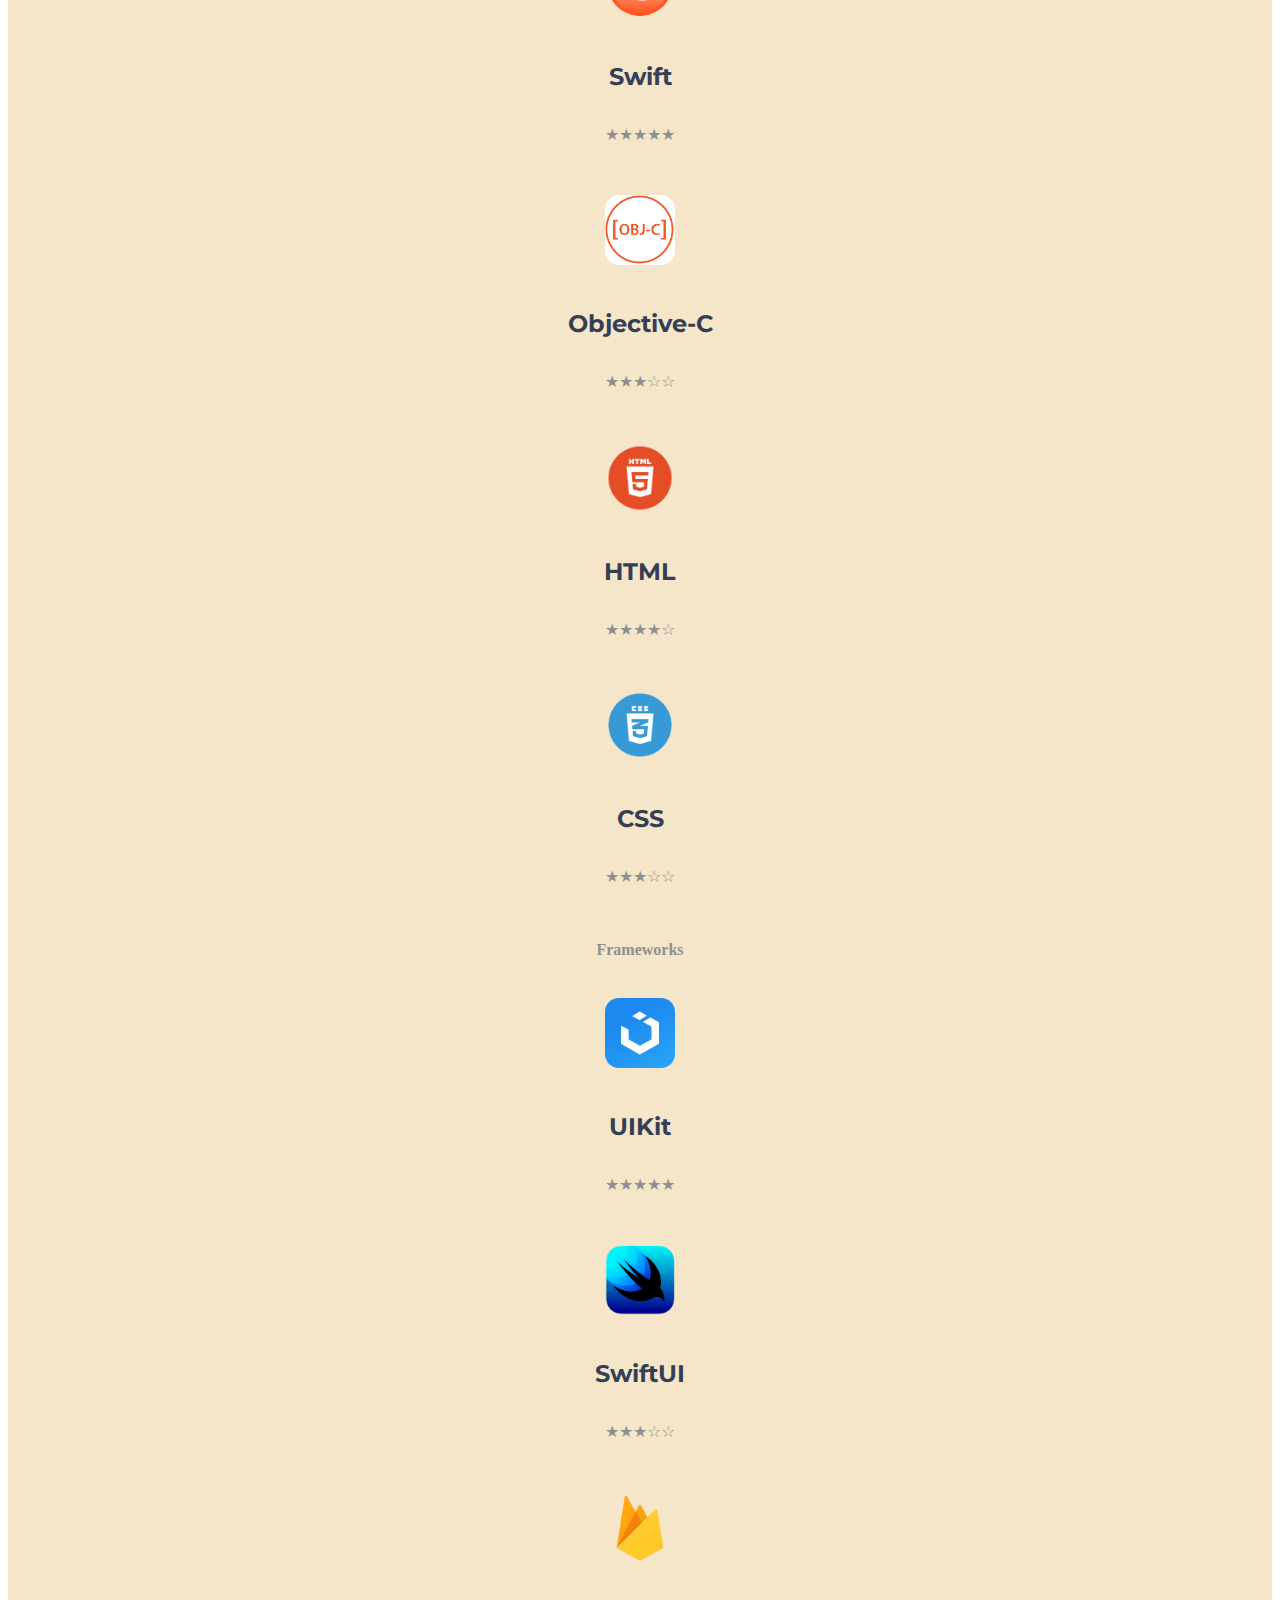
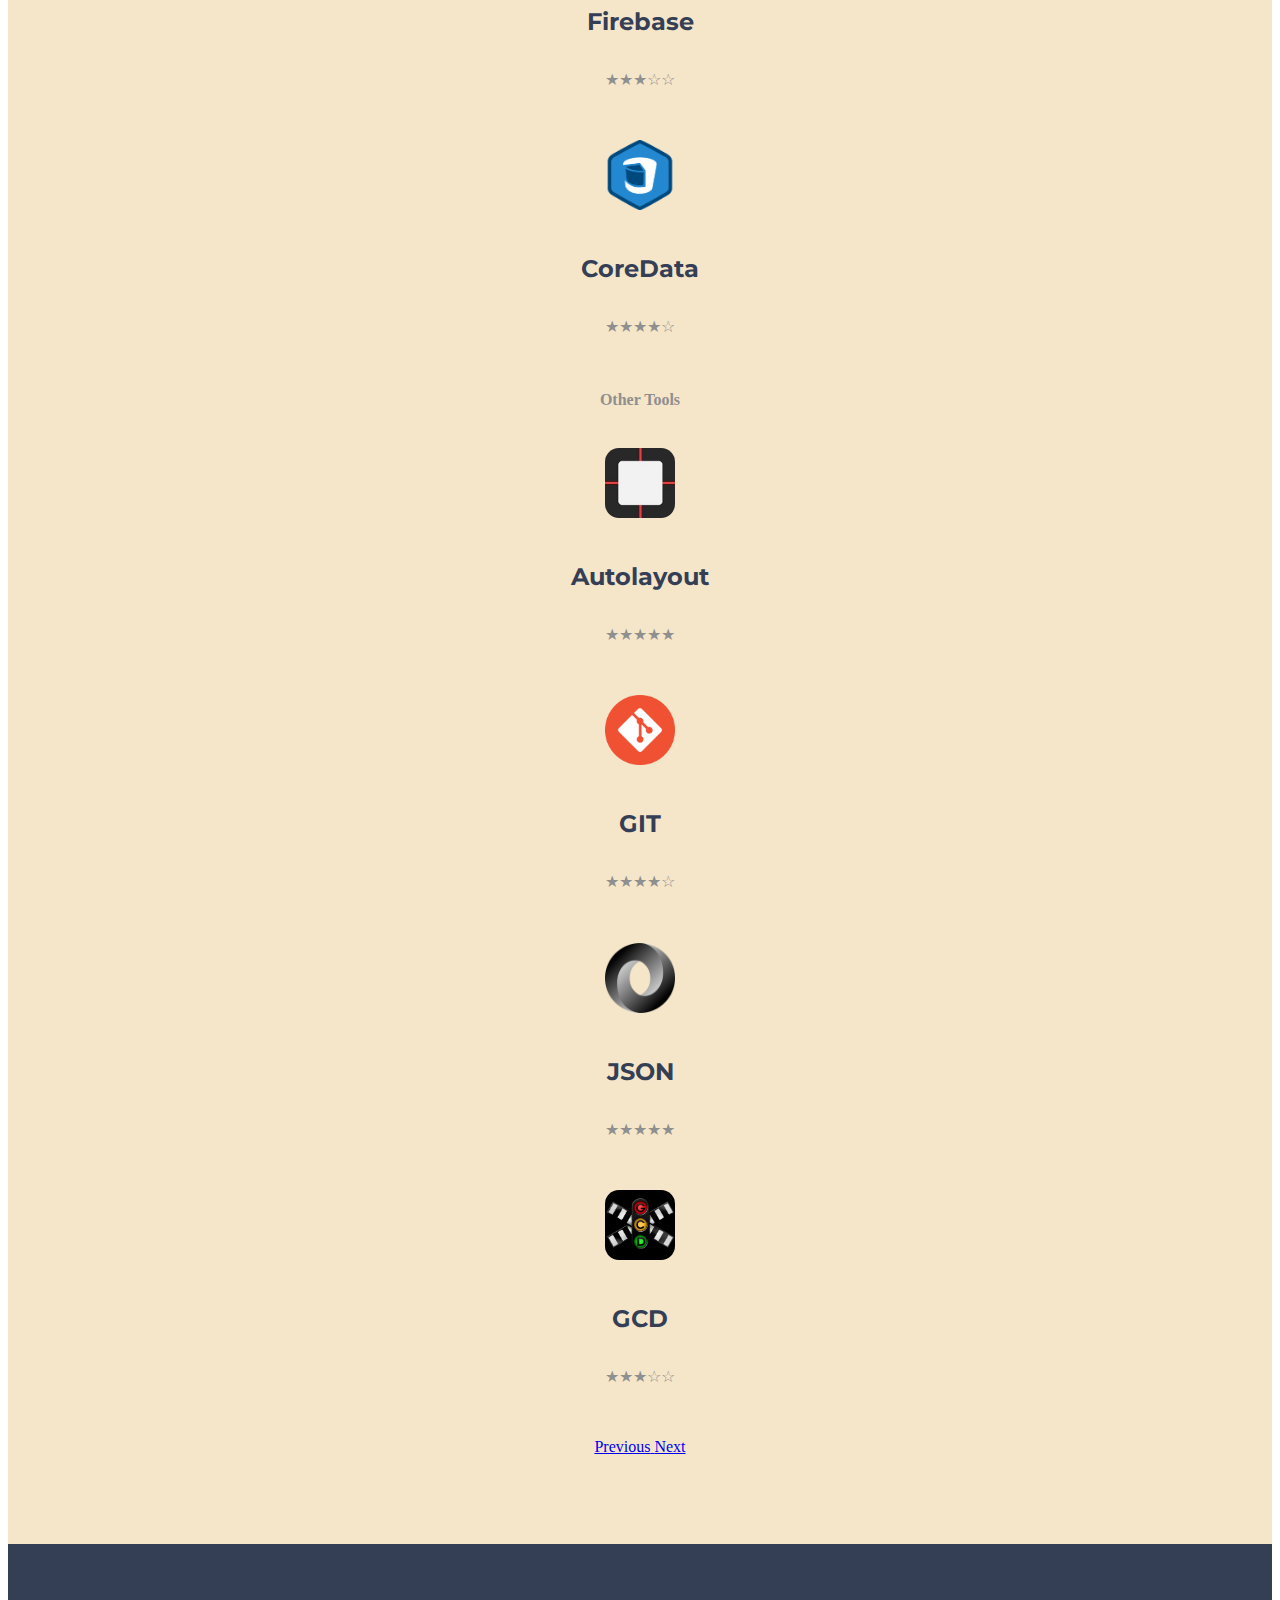
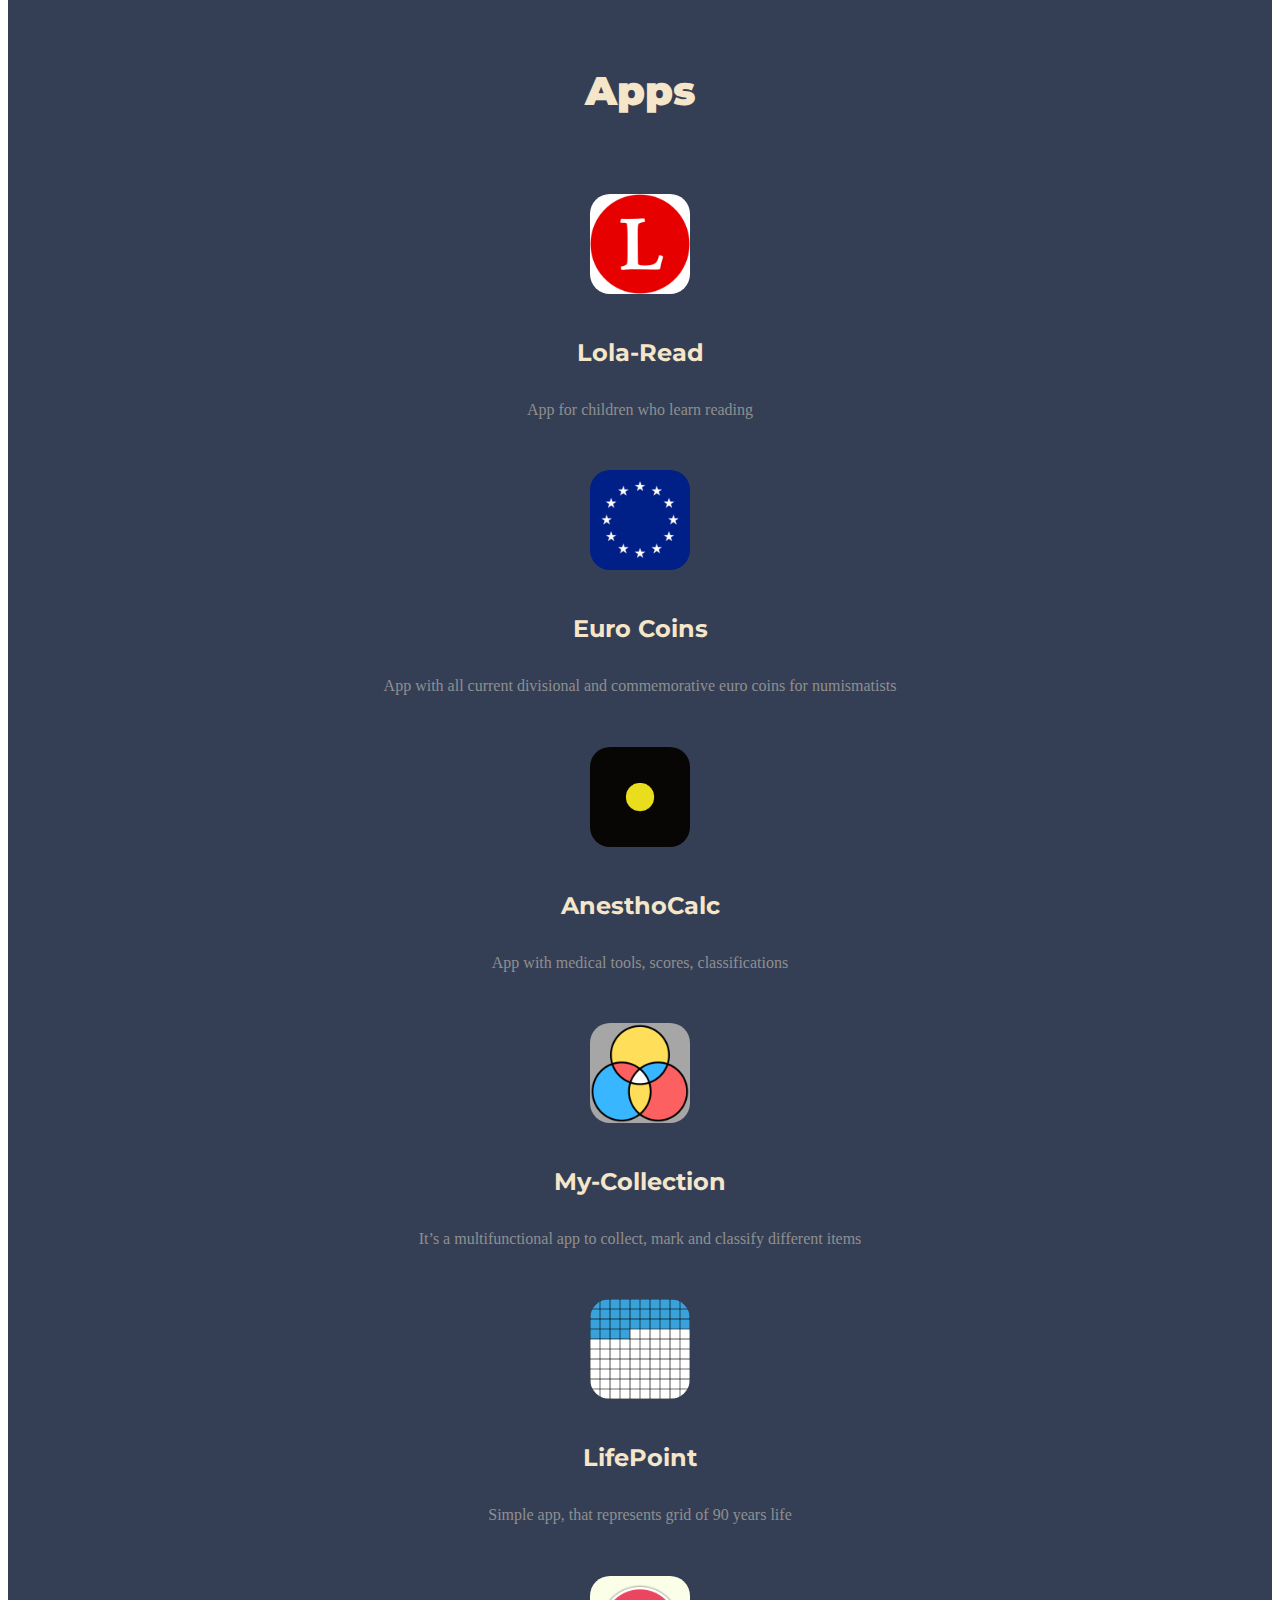
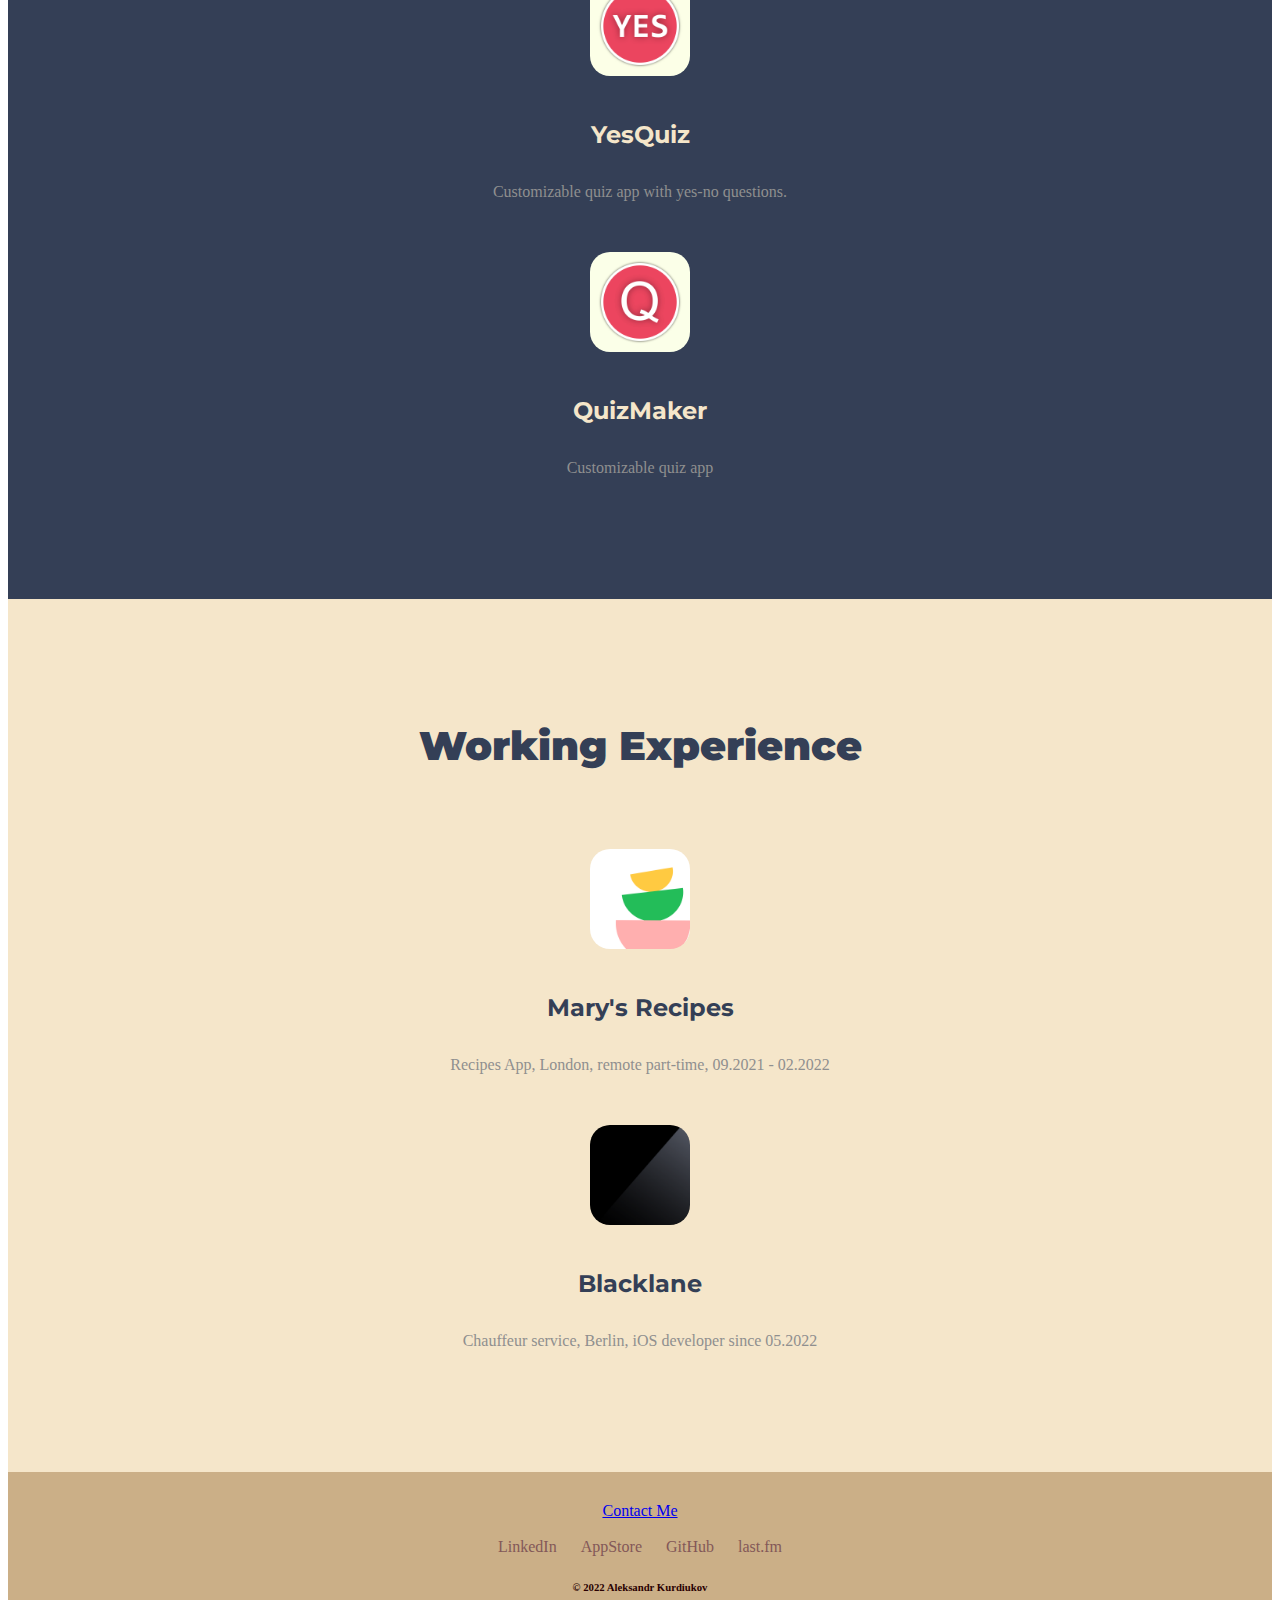
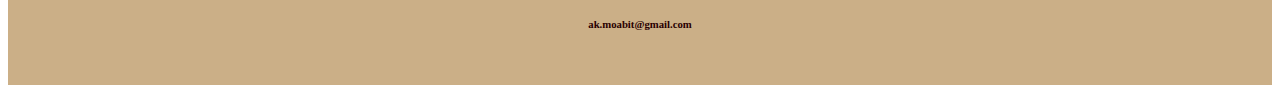
==== commit a96b8915: "quizmaker added" ====
--- a/index.html
+++ b/index.html
@@ -20,6 +20,8 @@
   <link rel="stylesheet" href="css/stylesApps.css">
   <link rel="stylesheet" href="css/buttons.css">
 
+  <!-- Favicon -->
+  <link rel="icon" href="Favicons/favicon.ico">
 </head>
 
 
@@ -383,8 +385,20 @@
           </a>
         </span>
 
-        <h3>Quizz</h3>
+        <h3>YesQuiz</h3>
         <p class="blass">Customizable quiz app with yes-no questions.</p>
+      </div>
+
+      <!-- QuizzMaker -->
+      <div class="item col-lg-2 col-md-6">
+        <span>
+          <a href="qm.html">
+            <img class="appIcon" width="100" src="images/qm.jpg">
+          </a>
+        </span>
+
+        <h3>QuizMaker</h3>
+        <p class="blass">Customizable quiz app</p>
       </div>
 
 
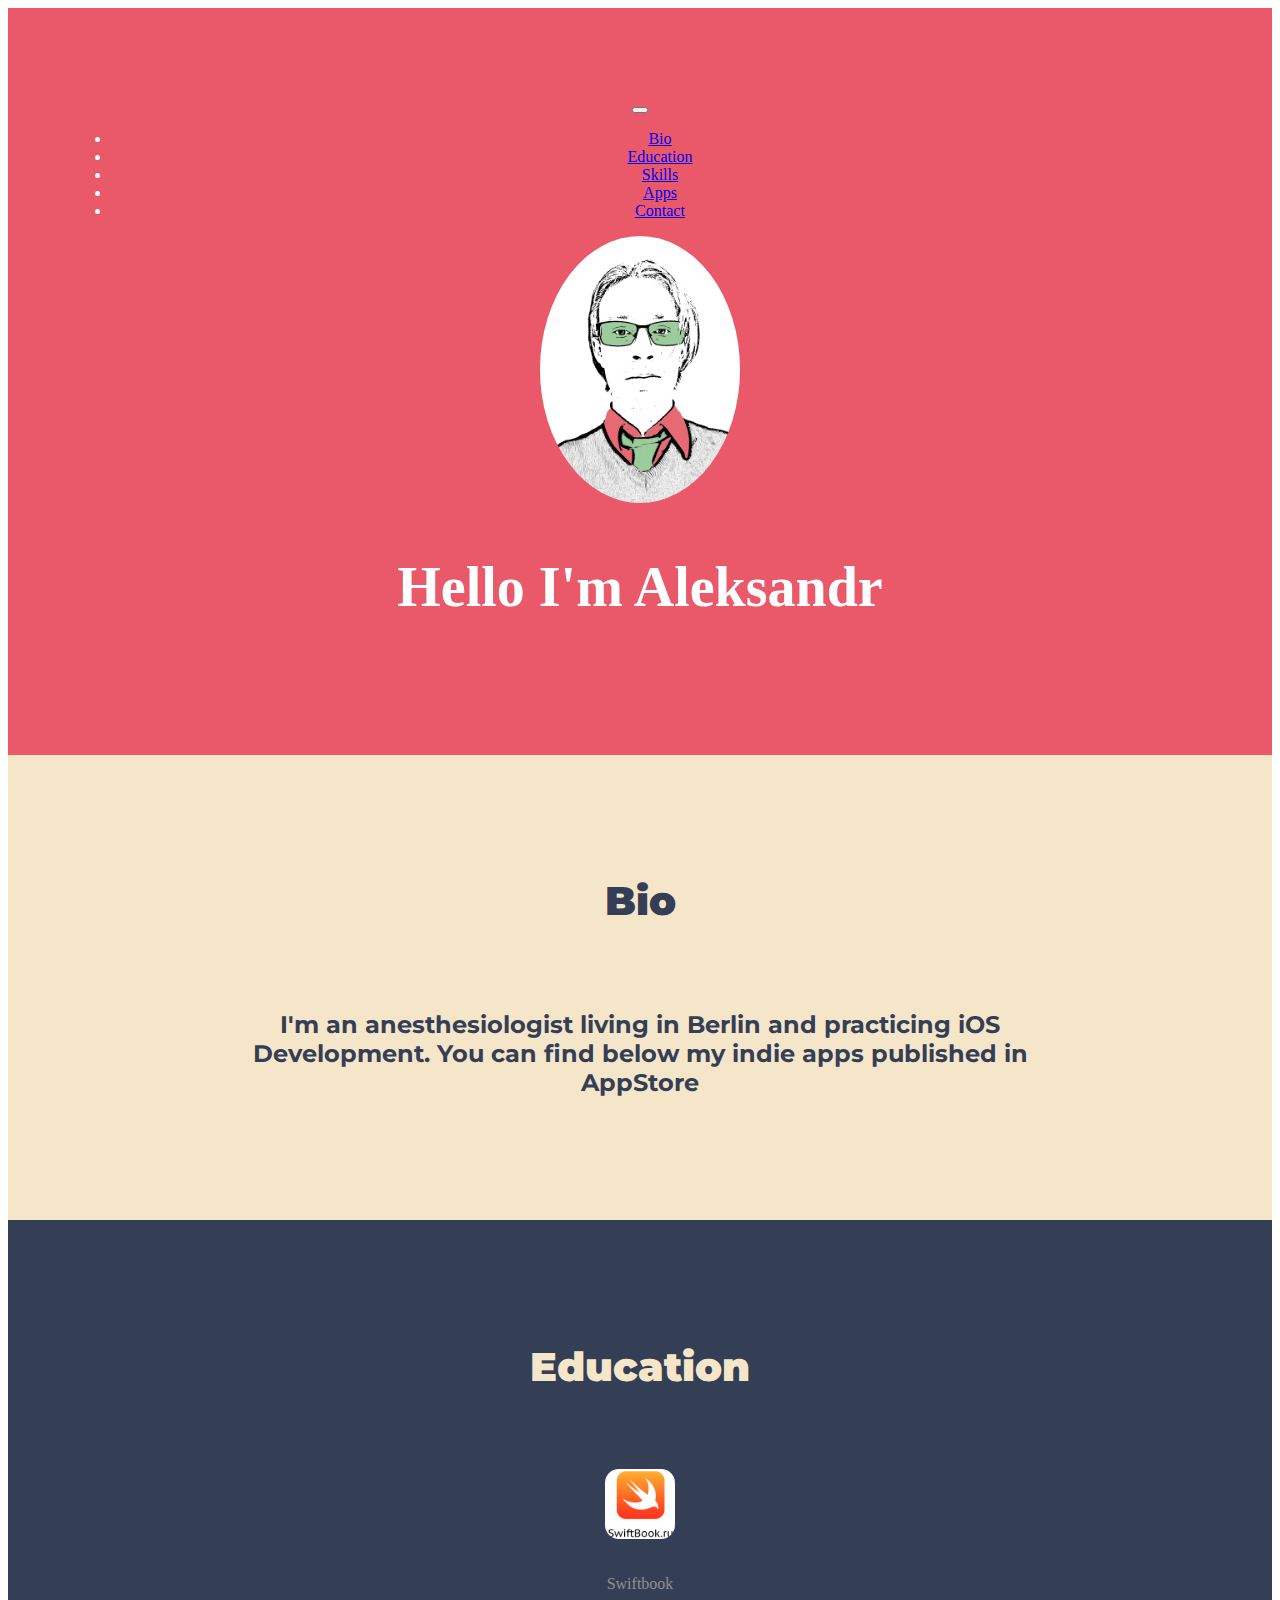
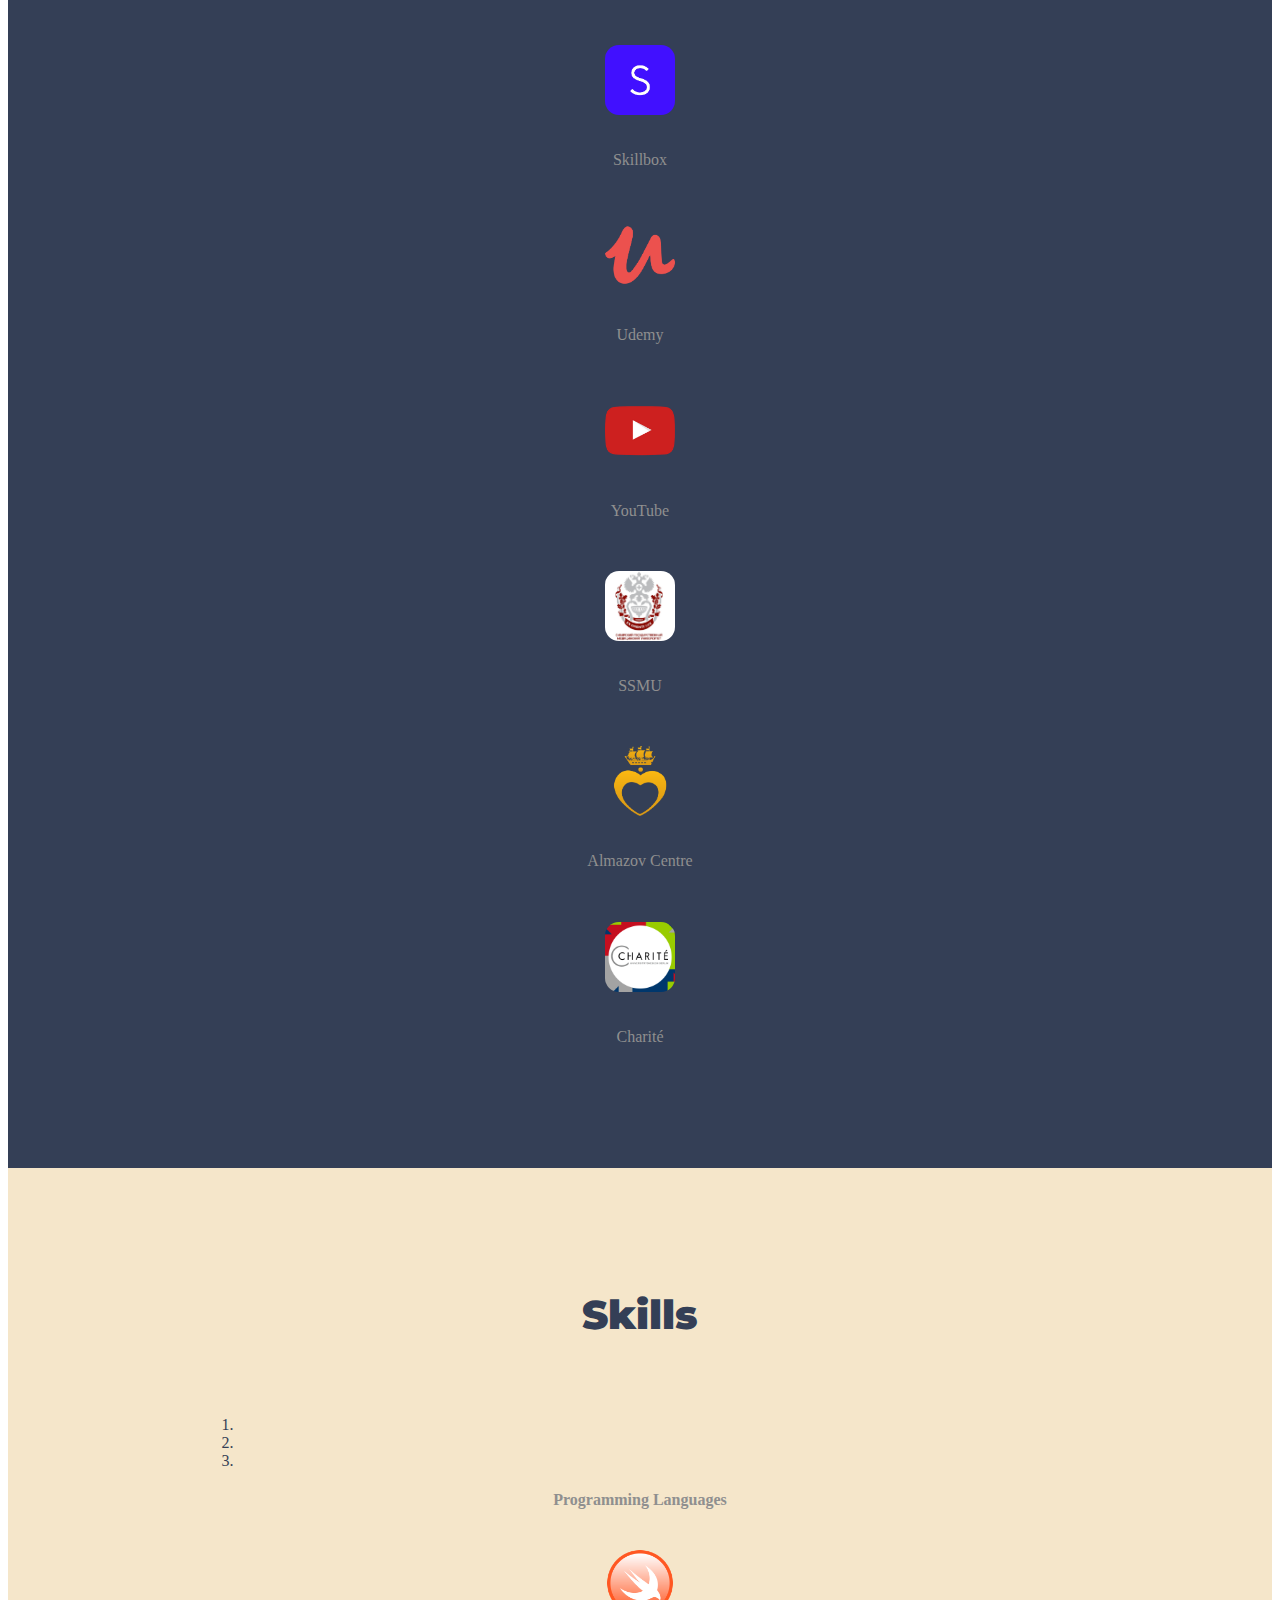
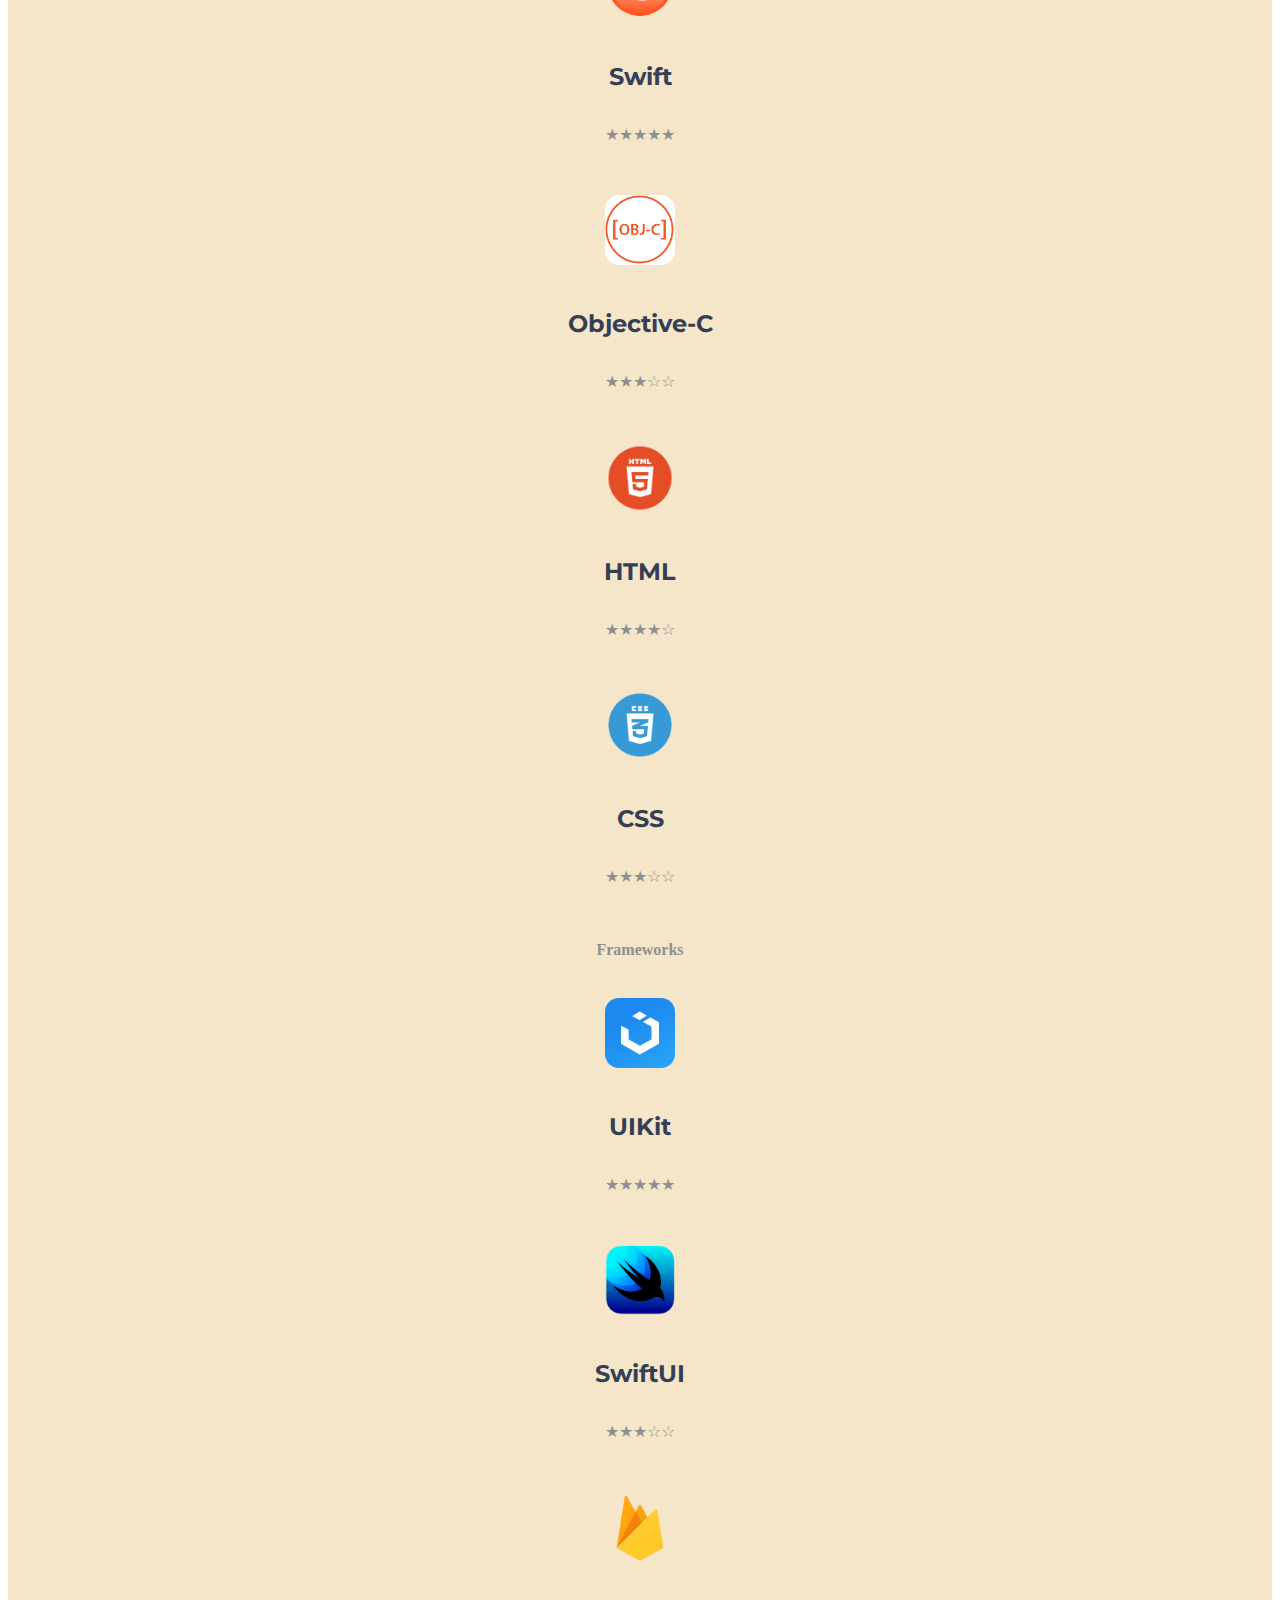
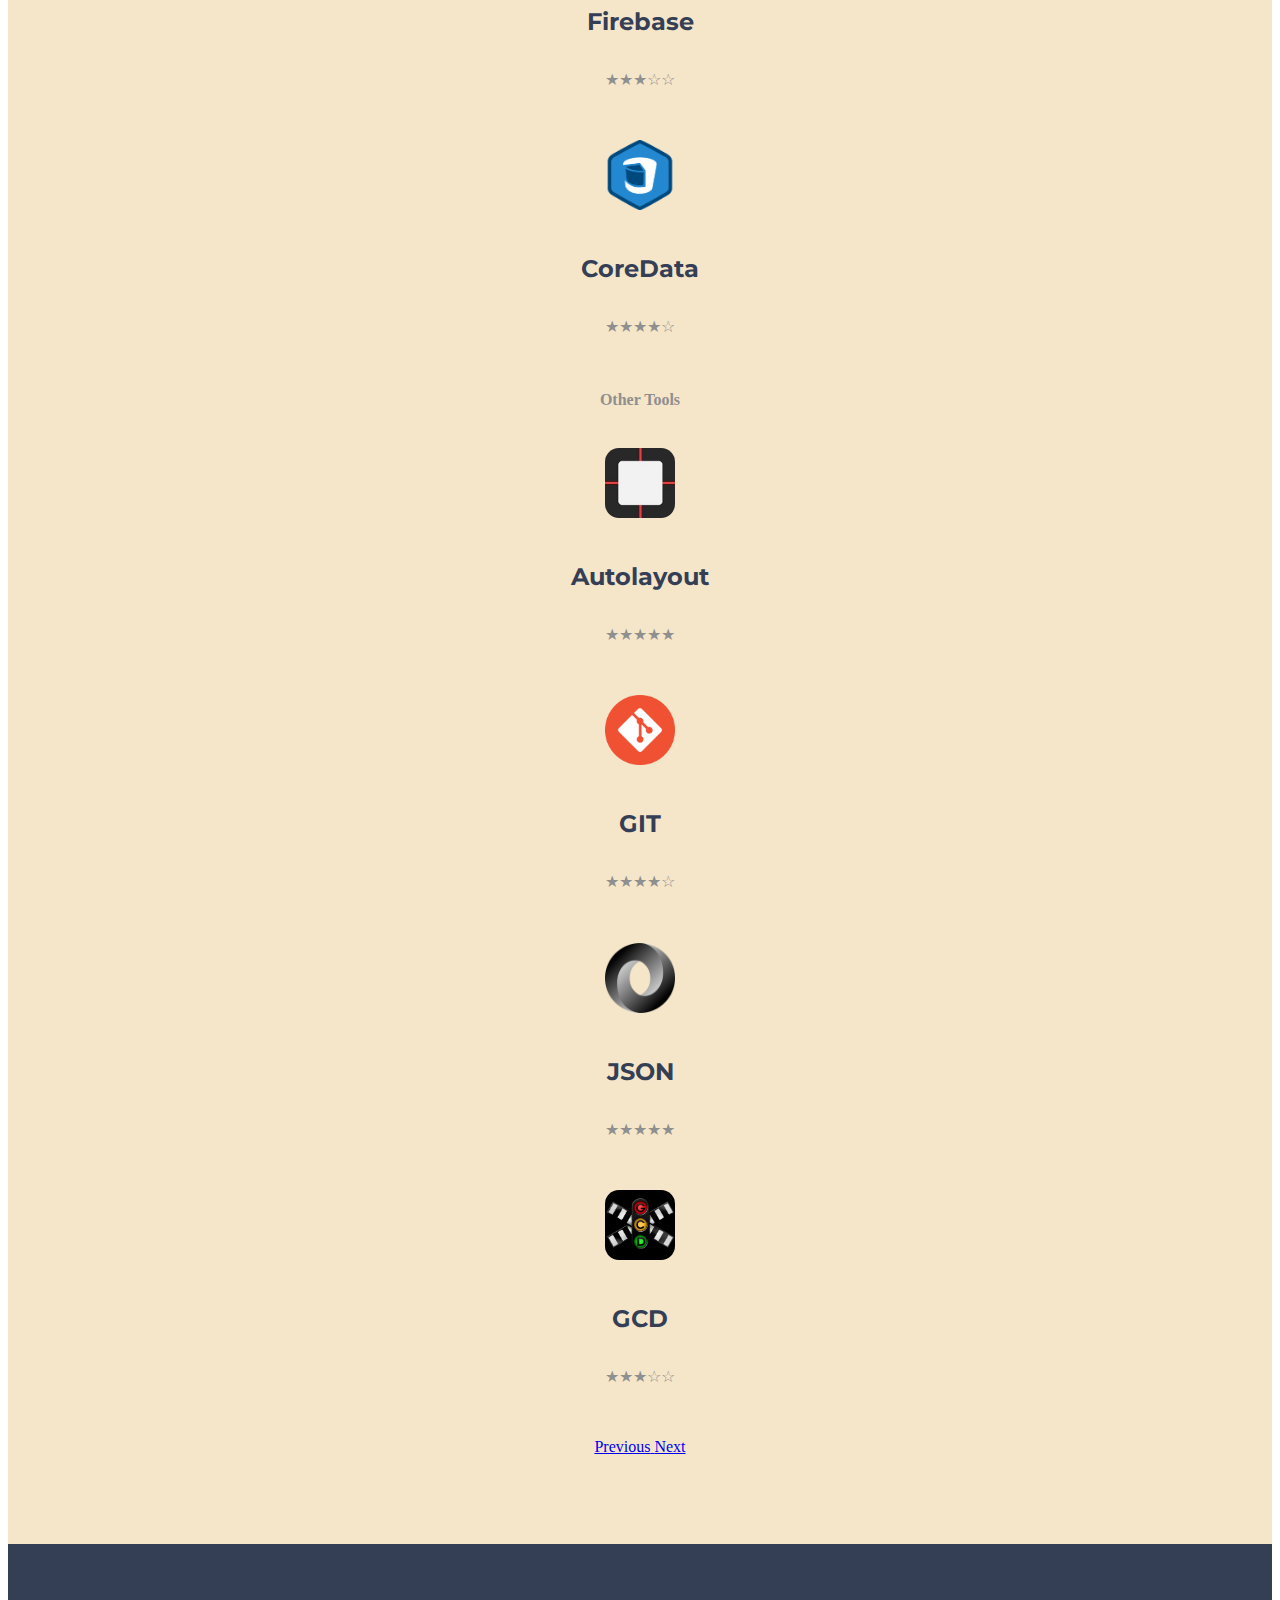
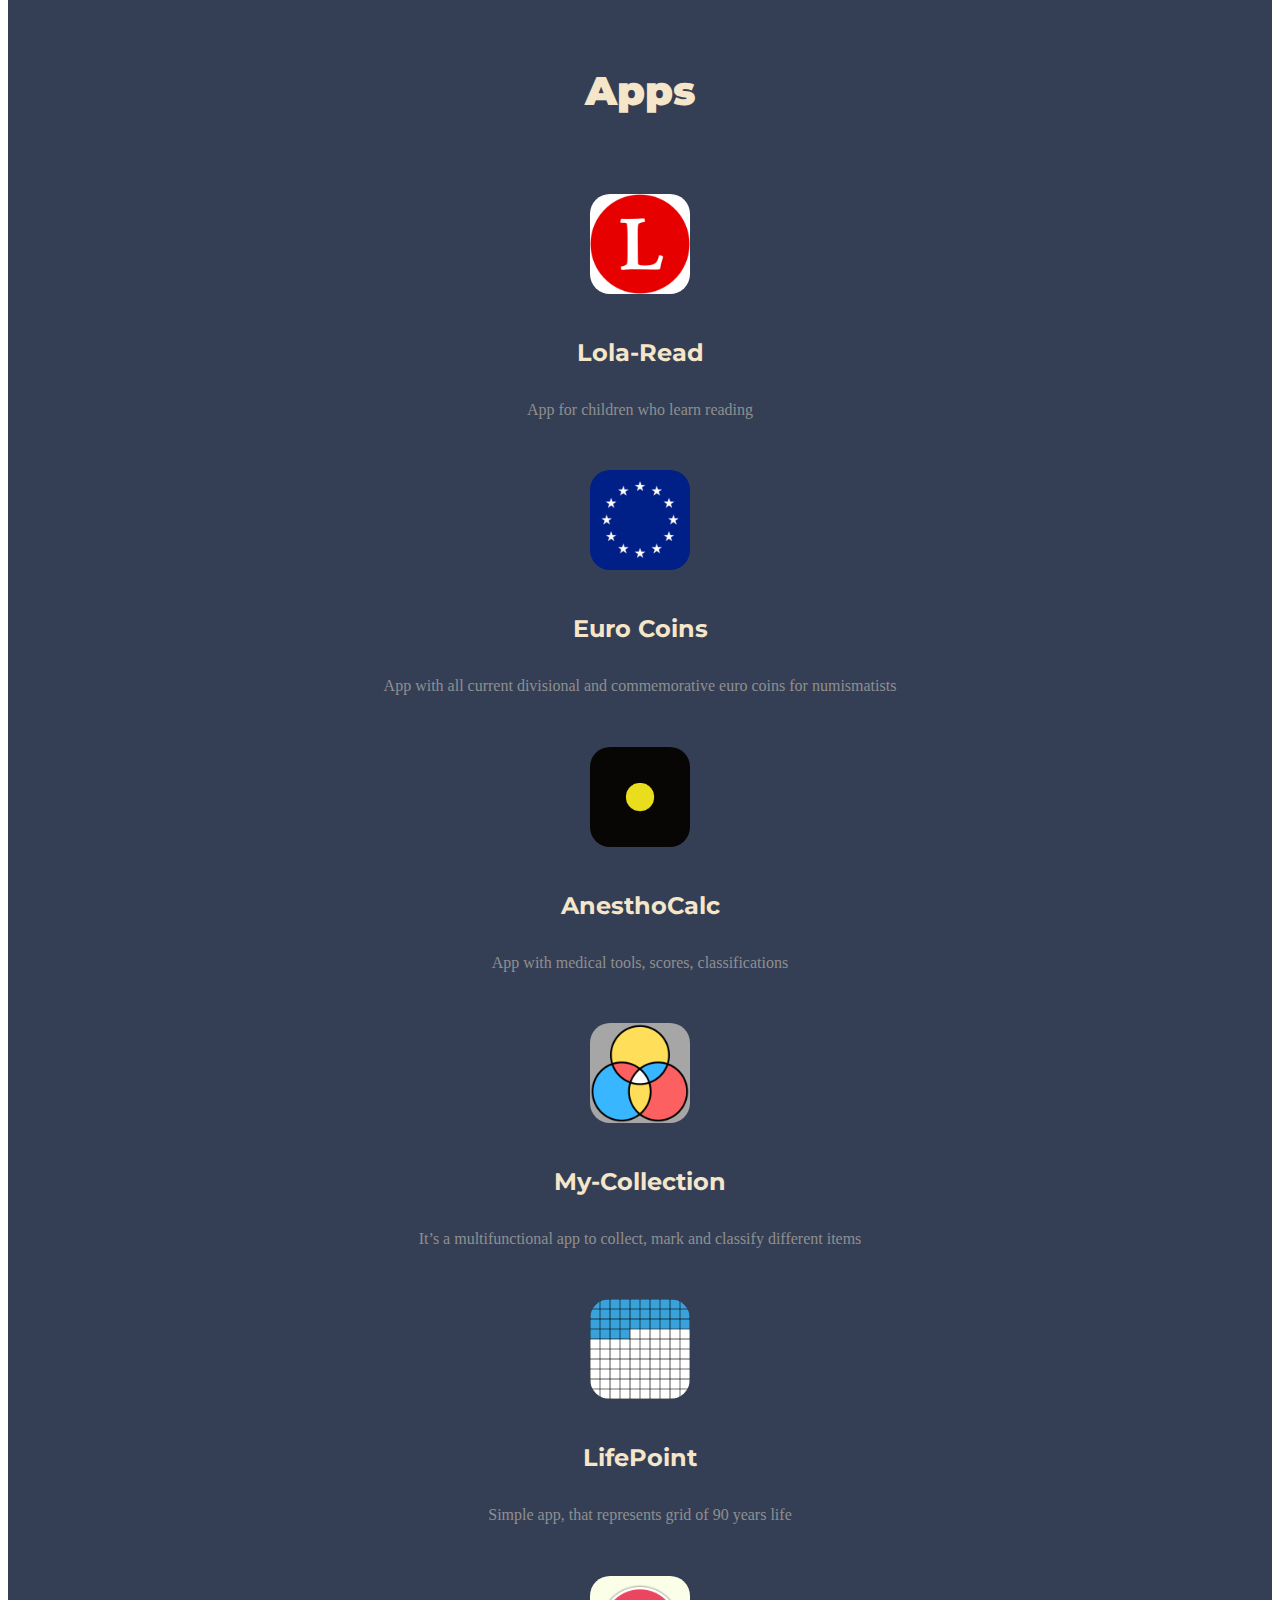
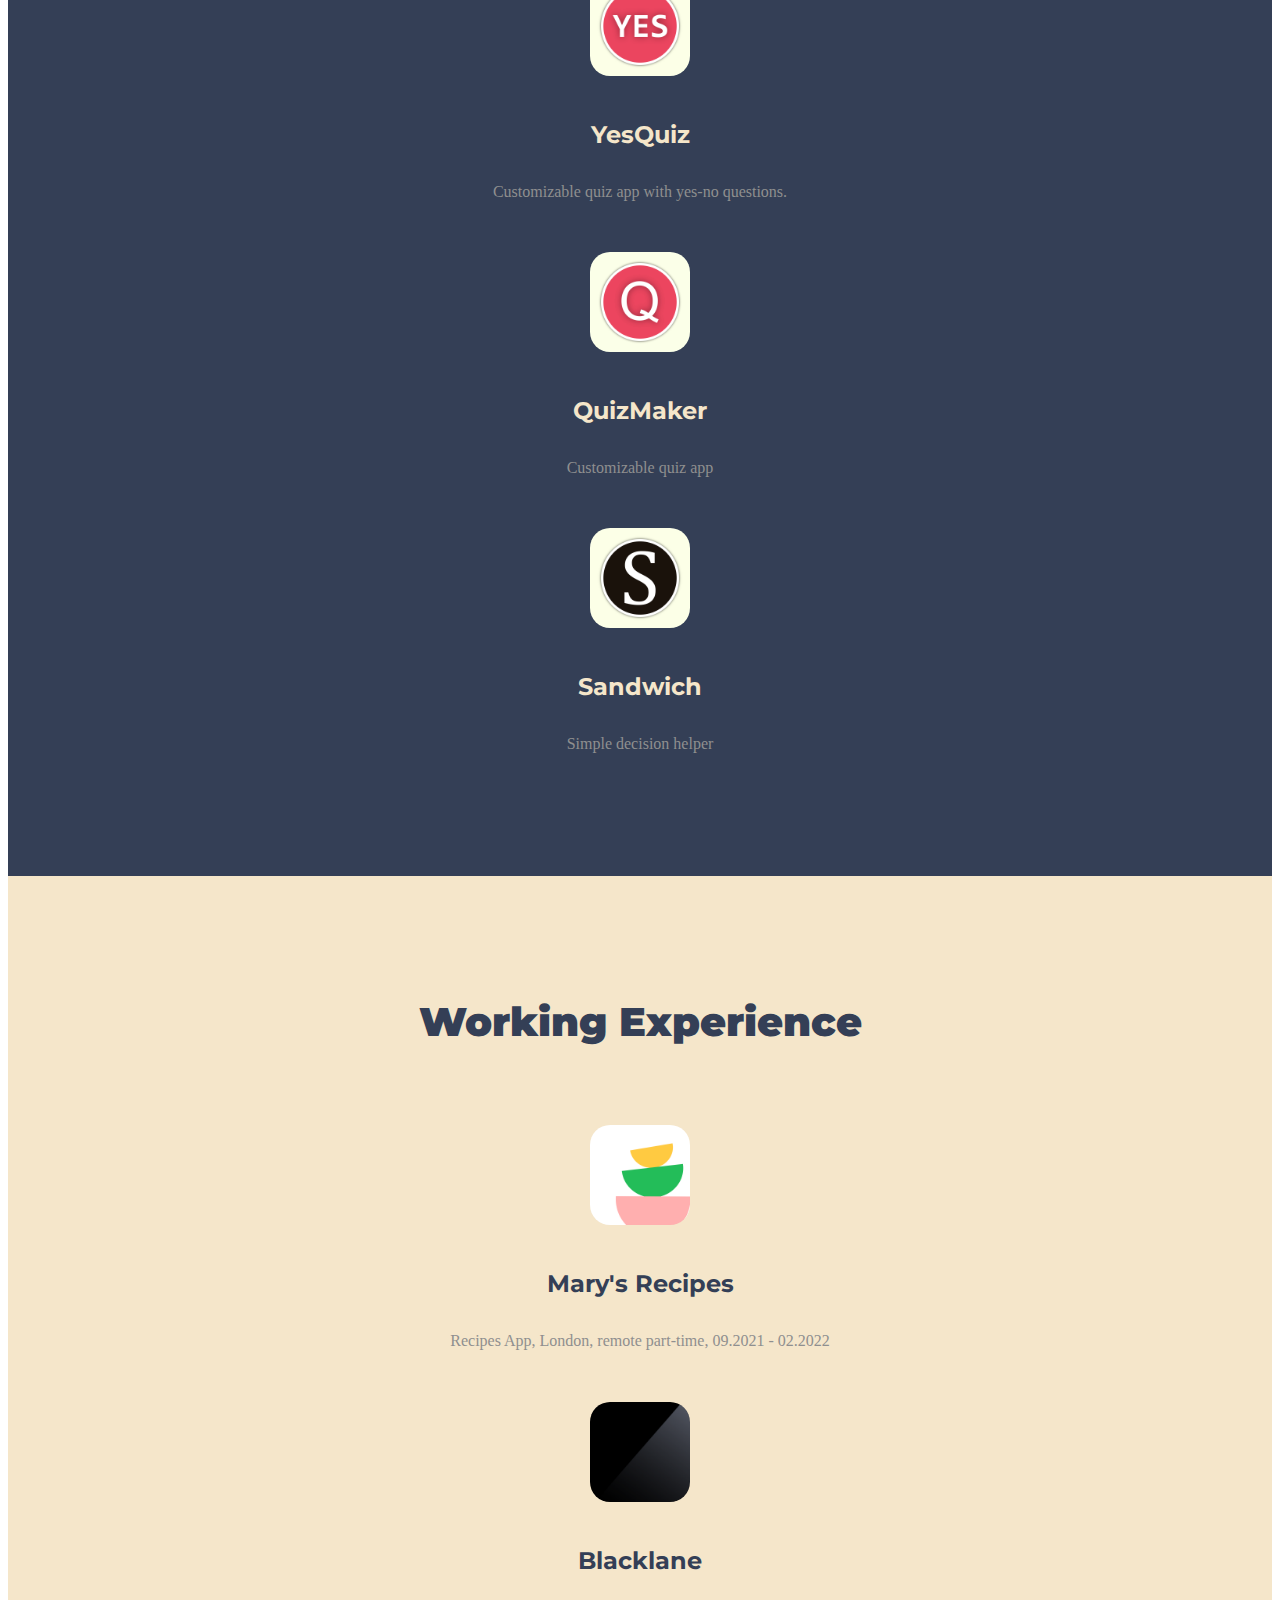
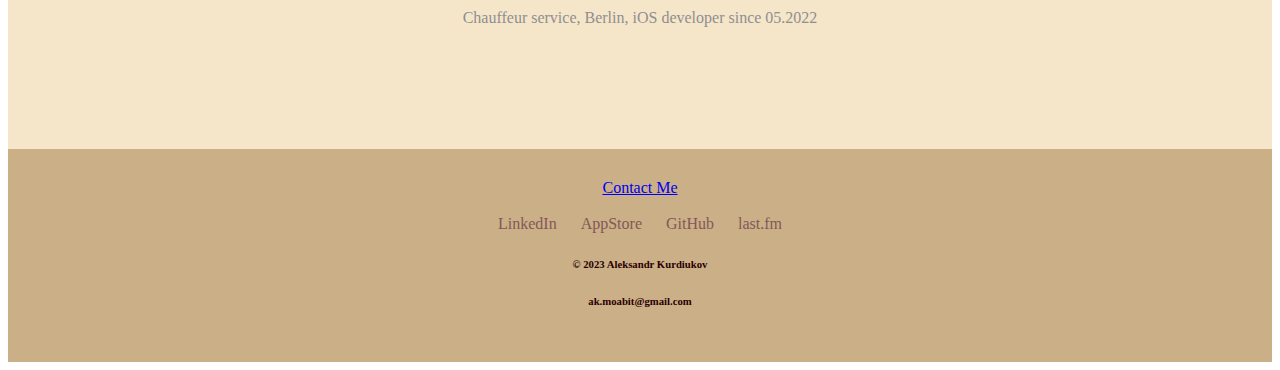
==== commit eacf7108: "sandwich" ====
--- a/index.html
+++ b/index.html
@@ -401,6 +401,18 @@
         <p class="blass">Customizable quiz app</p>
       </div>
 
+      <!-- Sandwich -->
+      <div class="item col-lg-2 col-md-6">
+        <span>
+          <a href="sandwich.html">
+            <img class="appIcon" width="100" src="images/sandwich.png">
+          </a>
+        </span>
+
+        <h3>Sandwich</h3>
+        <p class="blass">Simple decision helper</p>
+      </div>
+
 
     </div>
 
@@ -463,7 +475,7 @@
 
 
   <p class="sub-2020">
-  <h6>© 2022 Aleksandr Kurdiukov</h5>
+  <h6>© 2023 Aleksandr Kurdiukov</h5>
     <h6>ak.moabit@gmail.com</h5>
   </p>
 
